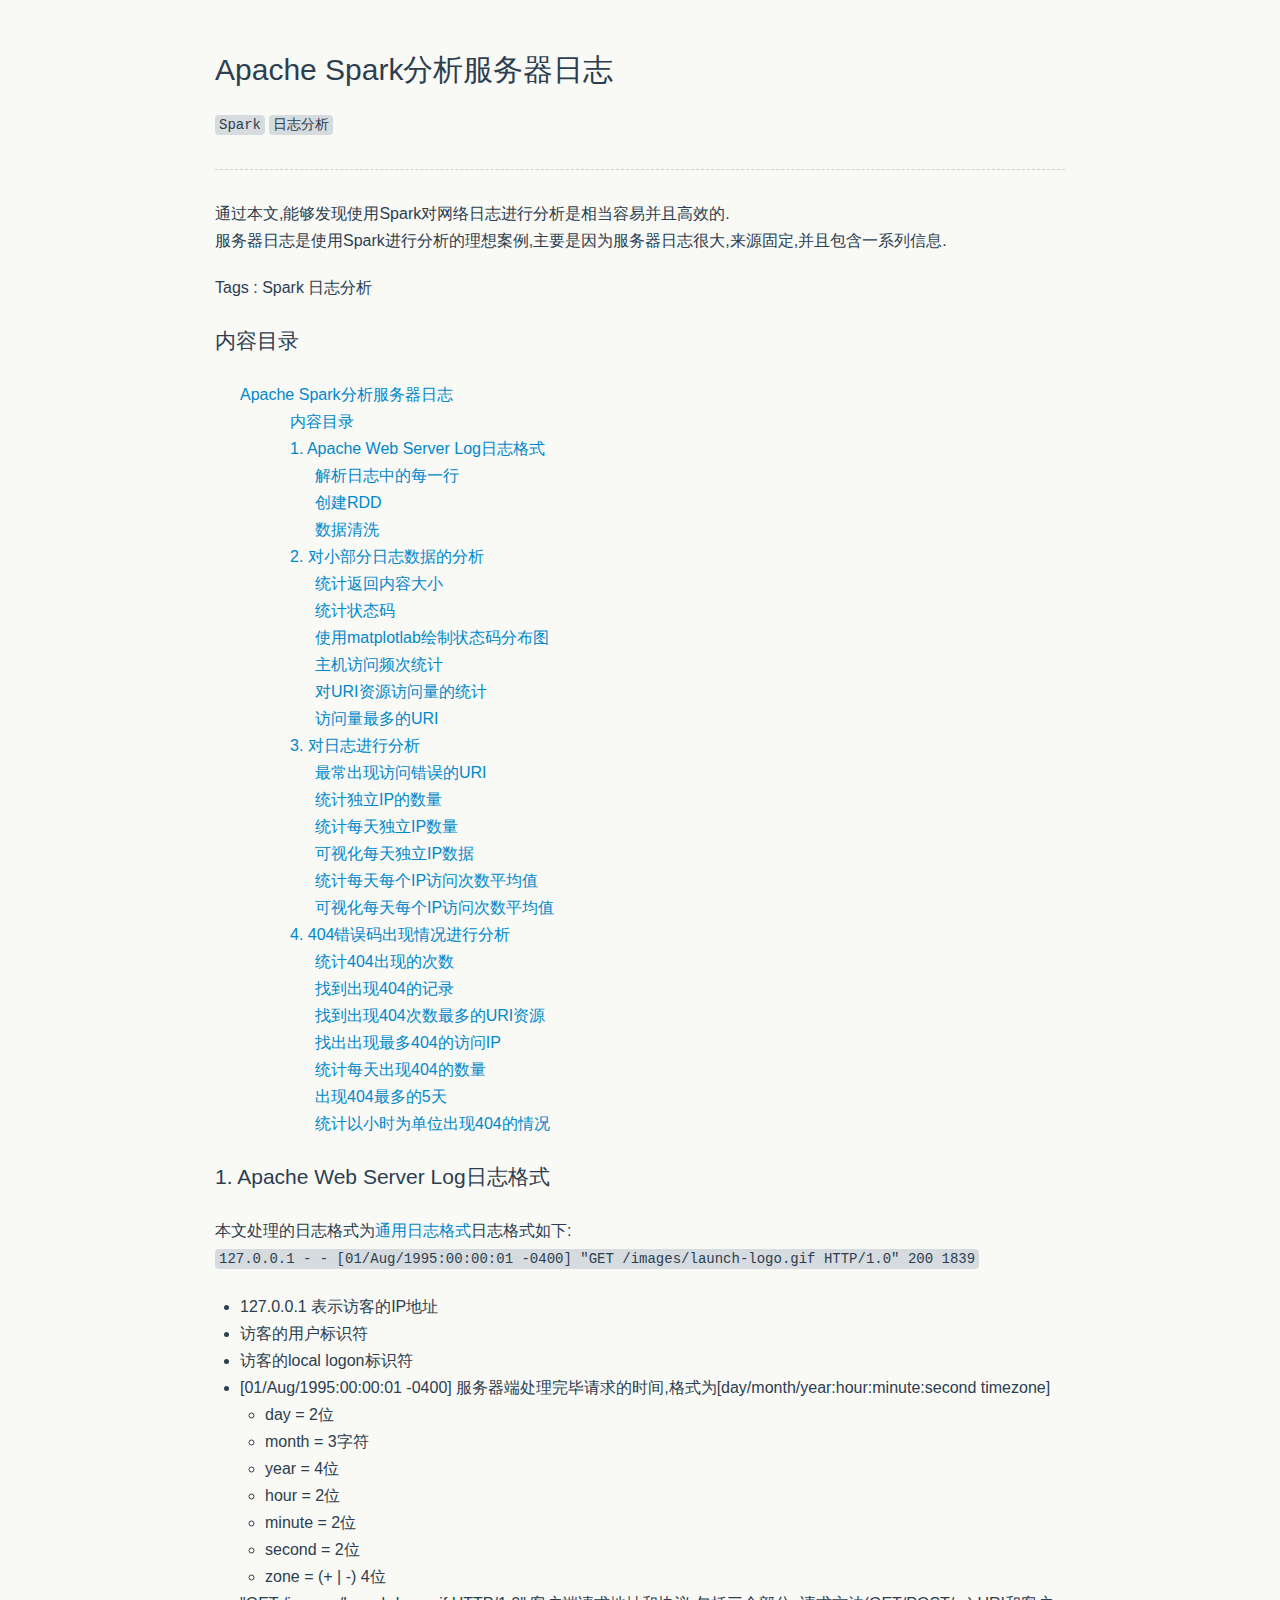
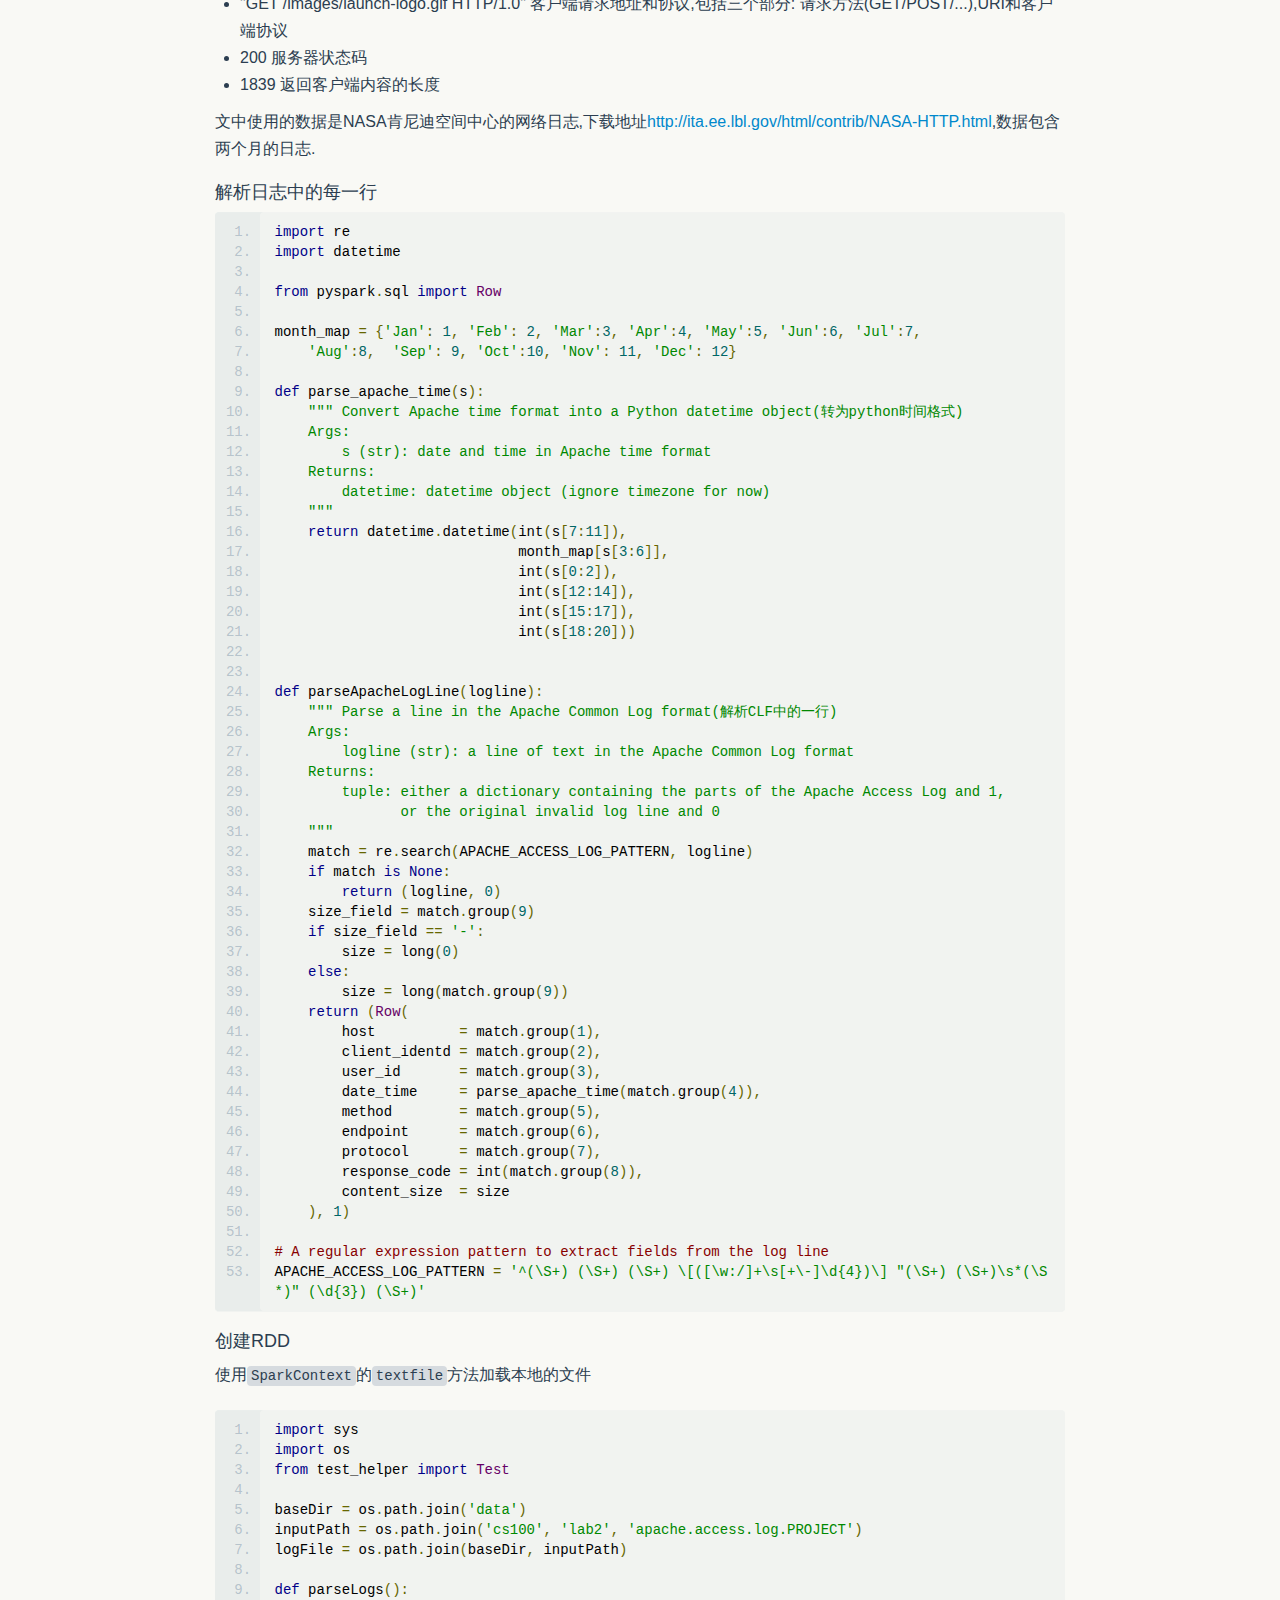
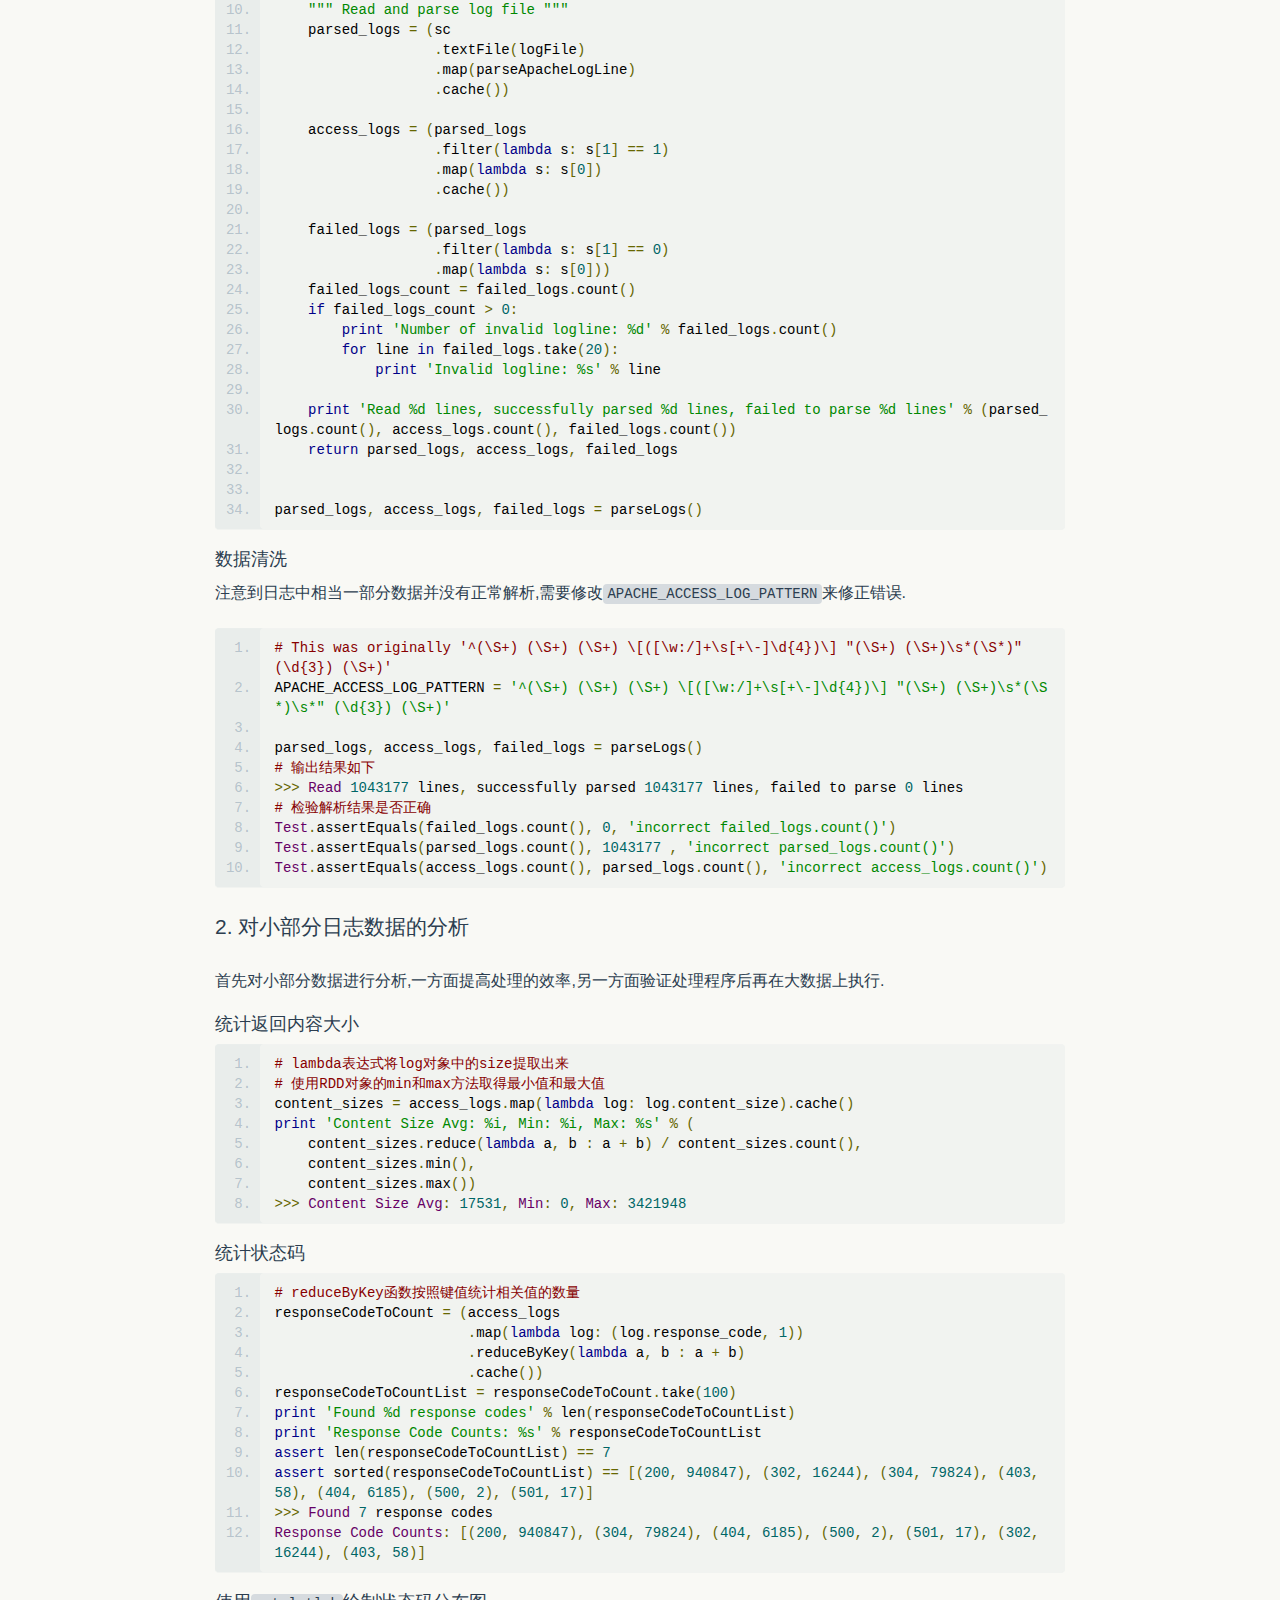
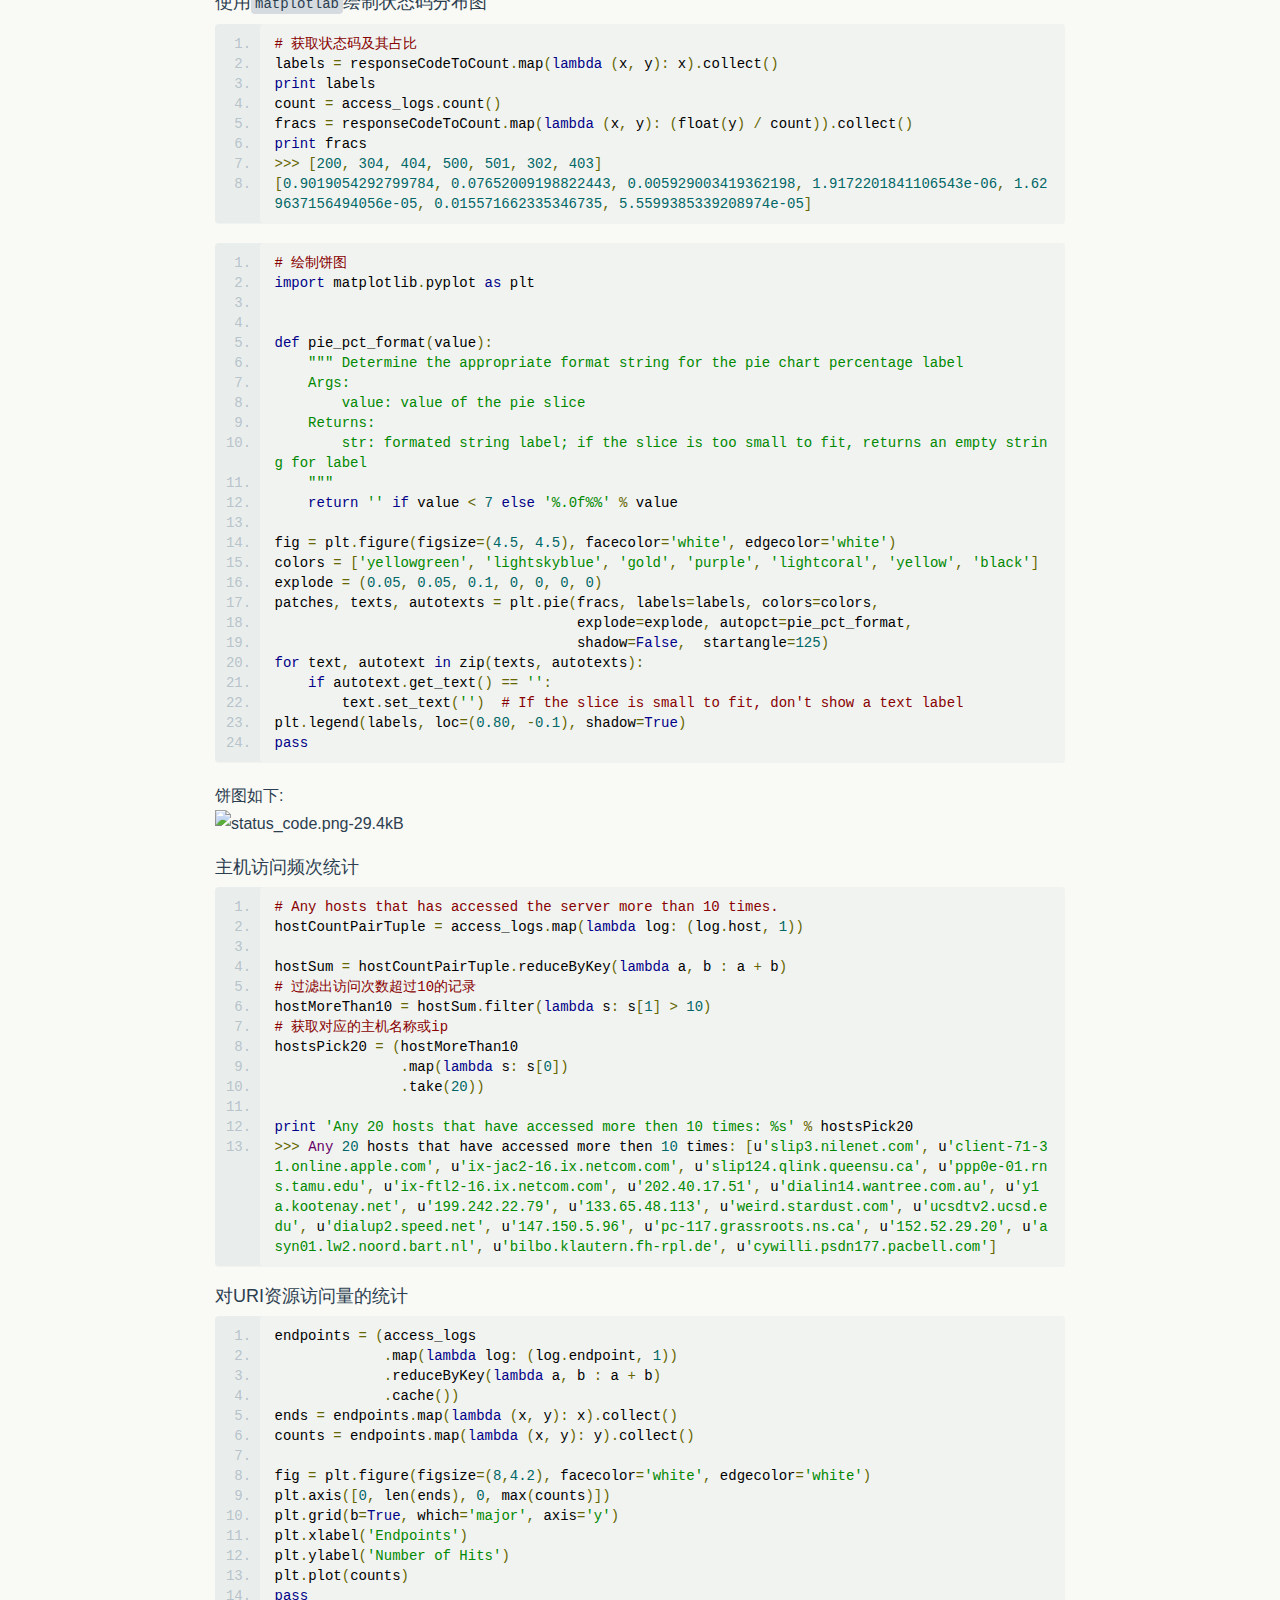
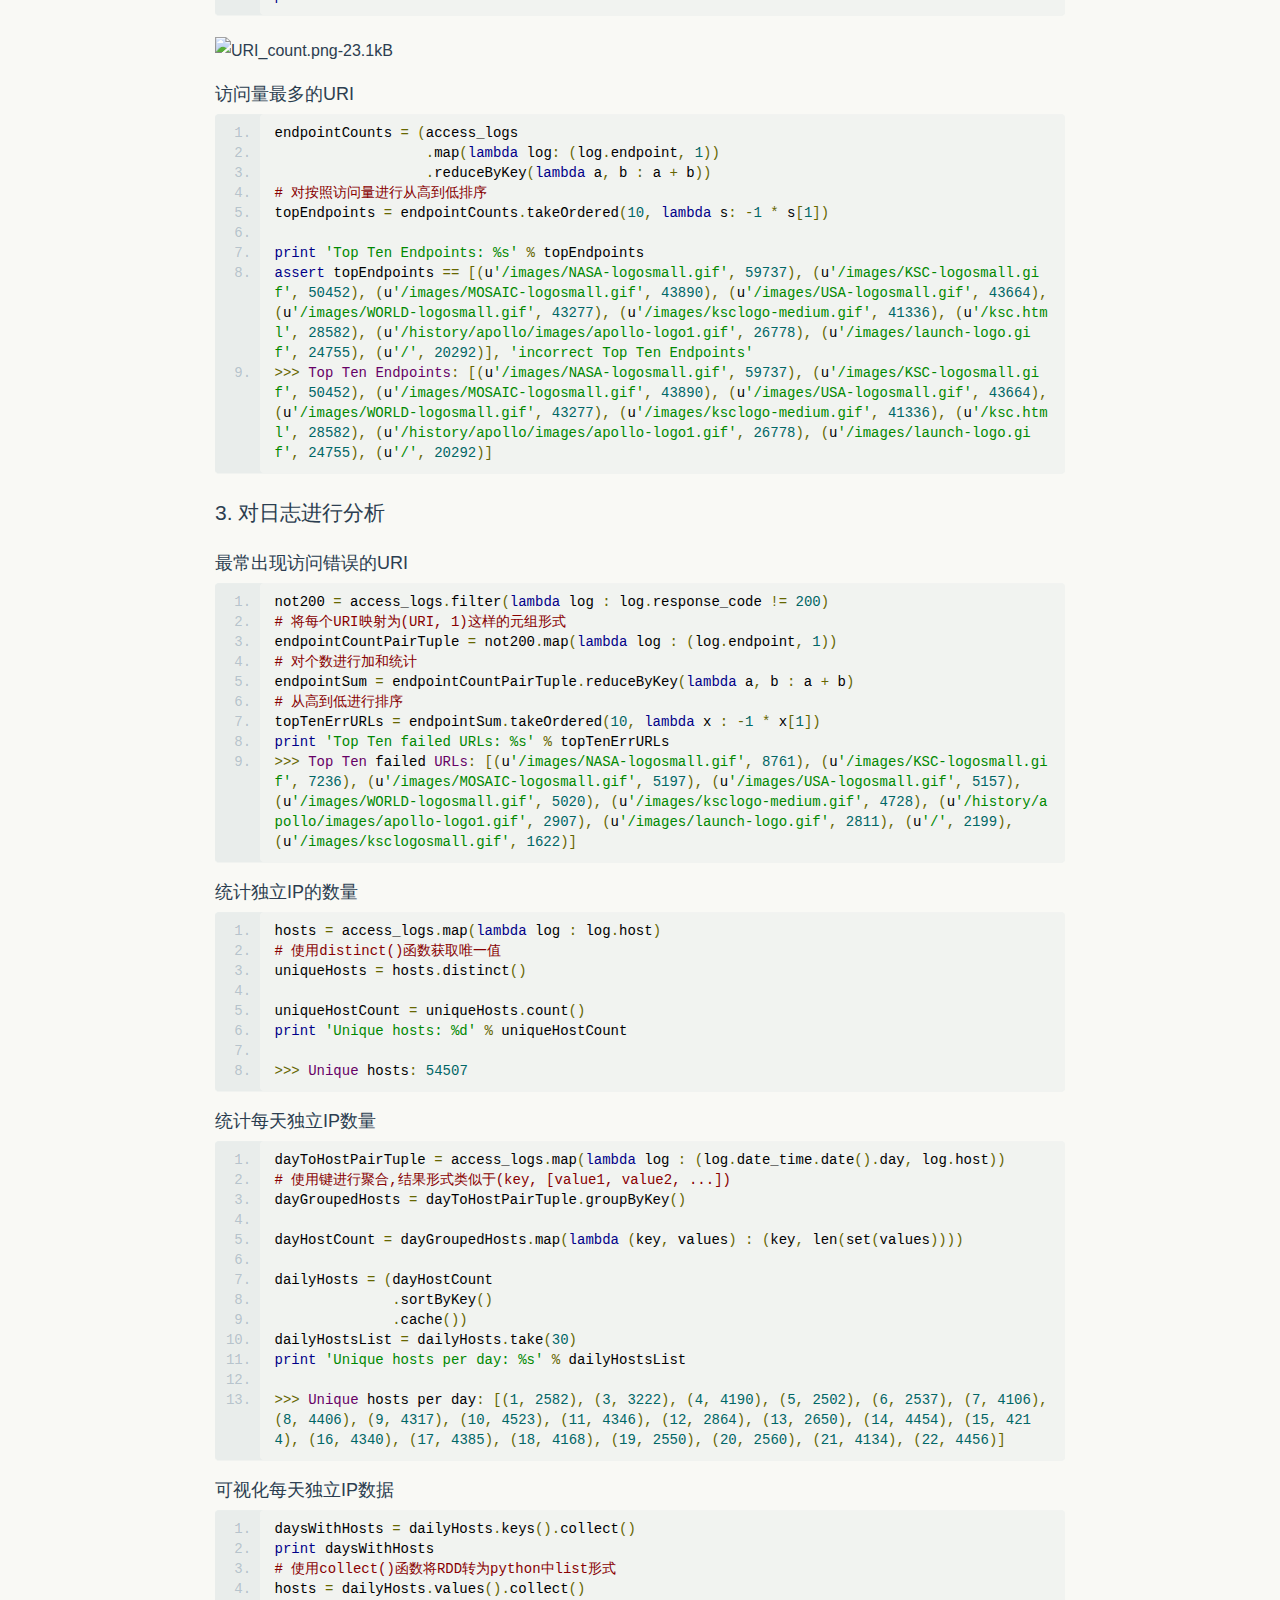
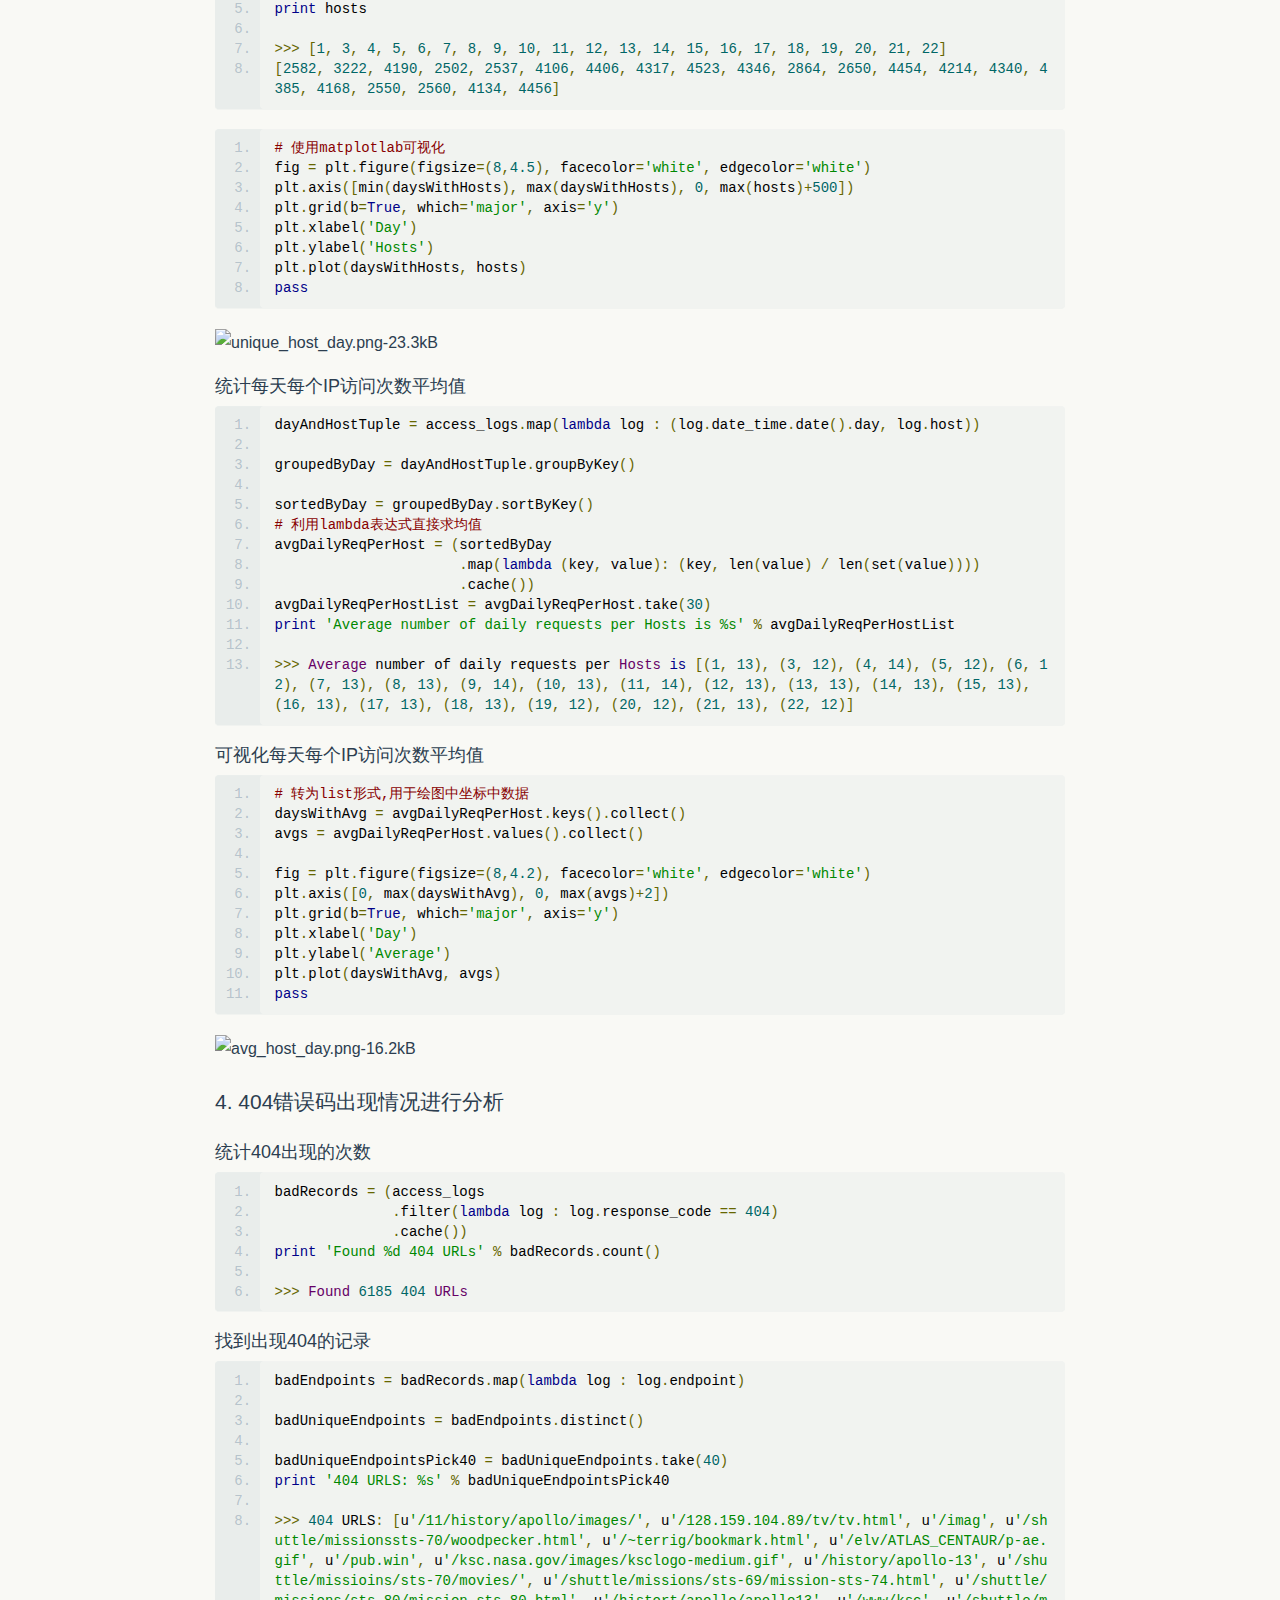
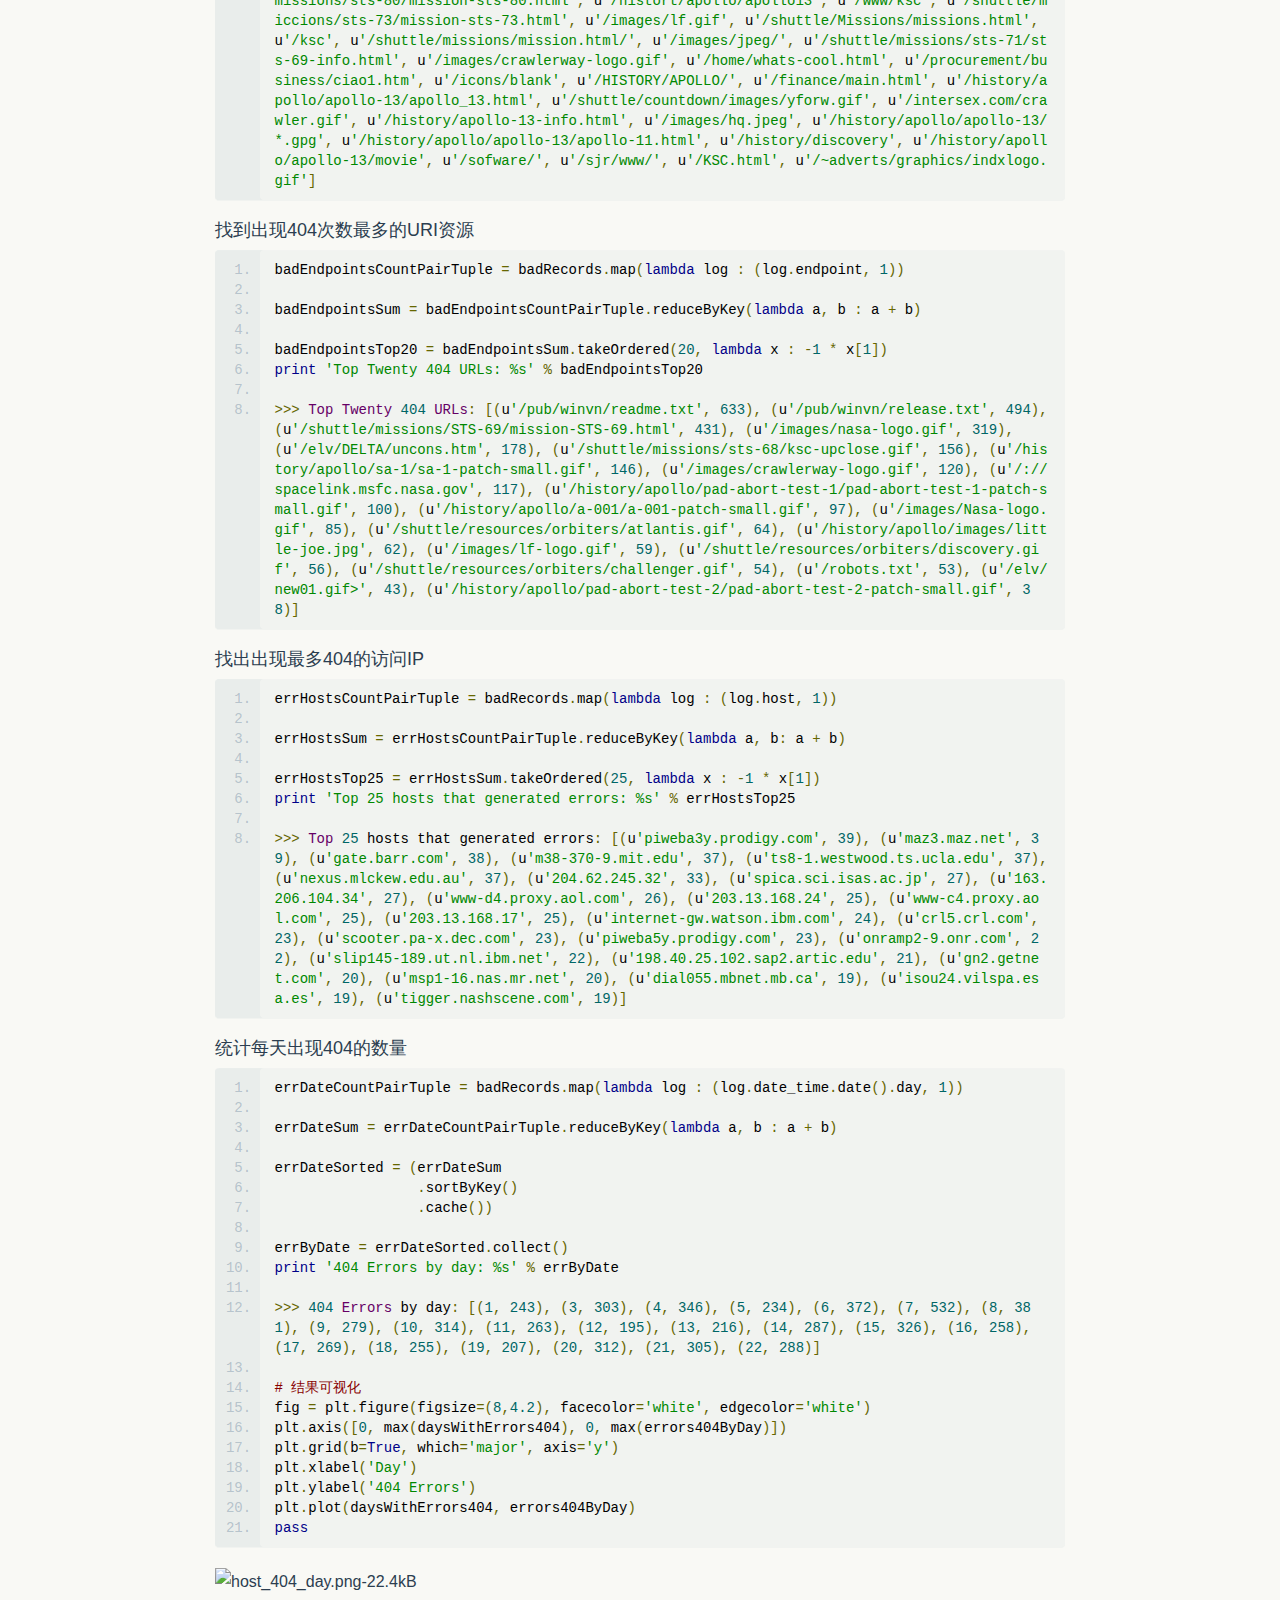
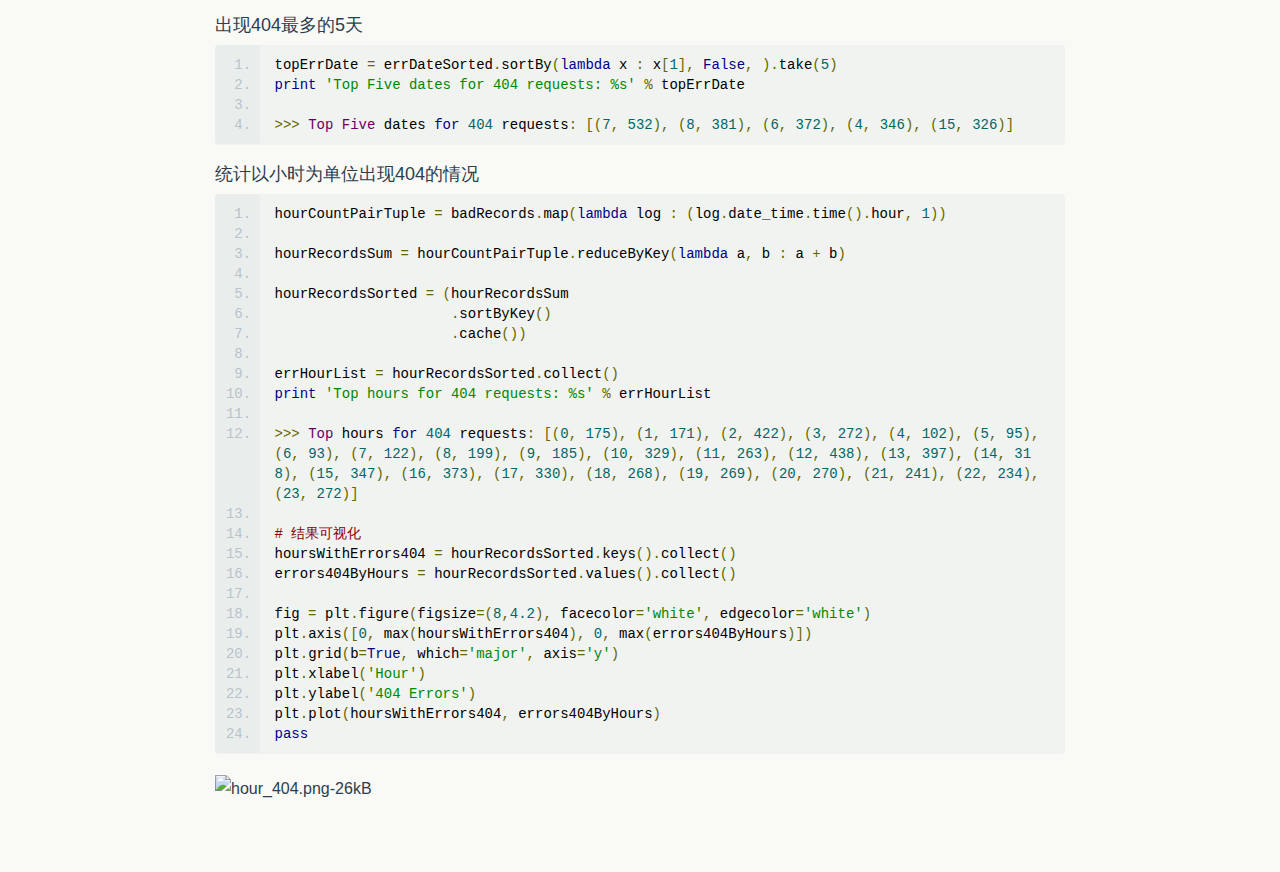
==== pages/Analysis the Web Server logs with Apache Spark.html @ 4d708808 "The framework of SparkLearn" ====
﻿<!DOCTYPE html>
<html class="theme theme-white">
<head>
<meta charset="utf-8">
<title>Apache Spark分析服务器日志</title>
<link href="../css/template-theme-white.css" rel="stylesheet" media="screen">
</head>
<body class="theme theme-white">
<div id="wmd-preview" class="wmd-preview wmd-preview-full-reader"><div class="md-section-divider"></div><div class="md-section-divider"></div><h1 id="apache-spark分析服务器日志" data-anchor-id="076m">Apache Spark分析服务器日志</h1><p data-anchor-id="7vsi"><code>Spark</code> <code>日志分析</code></p><hr><p data-anchor-id="atcc">通过本文,能够发现使用Spark对网络日志进行分析是相当容易并且高效的. <br>
服务器日志是使用Spark进行分析的理想案例,主要是因为服务器日志很大,来源固定,并且包含一系列信息.</p><p data-anchor-id="jm5h">Tags : Spark 日志分析</p><div class="md-section-divider"></div><h3 id="内容目录" data-anchor-id="kz23">内容目录</h3><p data-anchor-id="vlb3"><div class="toc"><div class="toc">
<ul>
<li><a href="#apache-spark分析服务器日志">Apache Spark分析服务器日志</a><ul>
<li><ul>
<li><a href="#内容目录">内容目录</a></li>
<li><a href="#1-apache-web-server-log日志格式">1. Apache Web Server Log日志格式</a><ul>
<li><a href="#解析日志中的每一行">解析日志中的每一行</a></li>
<li><a href="#创建rdd">创建RDD</a></li>
<li><a href="#数据清洗">数据清洗</a></li>
</ul>
</li>
<li><a href="#2-对小部分日志数据的分析">2. 对小部分日志数据的分析</a><ul>
<li><a href="#统计返回内容大小">统计返回内容大小</a></li>
<li><a href="#统计状态码">统计状态码</a></li>
<li><a href="#使用matplotlab绘制状态码分布图">使用matplotlab绘制状态码分布图</a></li>
<li><a href="#主机访问频次统计">主机访问频次统计</a></li>
<li><a href="#对uri资源访问量的统计">对URI资源访问量的统计</a></li>
<li><a href="#访问量最多的uri">访问量最多的URI</a></li>
</ul>
</li>
<li><a href="#3-对日志进行分析">3. 对日志进行分析</a><ul>
<li><a href="#最常出现访问错误的uri">最常出现访问错误的URI</a></li>
<li><a href="#统计独立ip的数量">统计独立IP的数量</a></li>
<li><a href="#统计每天独立ip数量">统计每天独立IP数量</a></li>
<li><a href="#可视化每天独立ip数据">可视化每天独立IP数据</a></li>
<li><a href="#统计每天每个ip访问次数平均值">统计每天每个IP访问次数平均值</a></li>
<li><a href="#可视化每天每个ip访问次数平均值">可视化每天每个IP访问次数平均值</a></li>
</ul>
</li>
<li><a href="#4-404错误码出现情况进行分析">4. 404错误码出现情况进行分析</a><ul>
<li><a href="#统计404出现的次数">统计404出现的次数</a></li>
<li><a href="#找到出现404的记录">找到出现404的记录</a></li>
<li><a href="#找到出现404次数最多的uri资源">找到出现404次数最多的URI资源</a></li>
<li><a href="#找出出现最多404的访问ip">找出出现最多404的访问IP</a></li>
<li><a href="#统计每天出现404的数量">统计每天出现404的数量</a></li>
<li><a href="#出现404最多的5天">出现404最多的5天</a></li>
<li><a href="#统计以小时为单位出现404的情况">统计以小时为单位出现404的情况</a></li>
</ul>
</li>
</ul>
</li>
</ul>
</li>
</ul>
</div>
</div>
</p><div class="md-section-divider"></div><h3 id="1-apache-web-server-log日志格式" data-anchor-id="3auy">1. Apache Web Server Log日志格式</h3><p data-anchor-id="msh6">本文处理的日志格式为<a target="_blank" href="http://httpd.apache.org/docs/1.3/logs.html#common">通用日志格式</a>日志格式如下: <br>
<code>127.0.0.1 - - [01/Aug/1995:00:00:01 -0400] "GET /images/launch-logo.gif HTTP/1.0" 200 1839</code></p><ul data-anchor-id="erpy">
<li>127.0.0.1 表示访客的IP地址</li>
<li>访客的用户标识符</li>
<li>访客的local logon标识符</li>
<li>[01/Aug/1995:00:00:01 -0400] 服务器端处理完毕请求的时间,格式为[day/month/year:hour:minute:second timezone] <br>
<ul><li>day = 2位</li>
<li>month = 3字符</li>
<li>year = 4位</li>
<li>hour = 2位</li>
<li>minute = 2位</li>
<li>second = 2位</li>
<li>zone = (+ | -) 4位</li></ul></li>
<li>"GET /images/launch-logo.gif HTTP/1.0" 客户端请求地址和协议,包括三个部分: 请求方法(GET/POST/...),URI和客户端协议</li>
<li>200 服务器状态码</li>
<li>1839 返回客户端内容的长度</li>
</ul><p data-anchor-id="snzq">文中使用的数据是NASA肯尼迪空间中心的网络日志,下载地址<a target="_blank" href="http://ita.ee.lbl.gov/html/contrib/NASA-HTTP.html">http://ita.ee.lbl.gov/html/contrib/NASA-HTTP.html</a>,数据包含两个月的日志.</p><div class="md-section-divider"></div><h4 id="解析日志中的每一行" data-anchor-id="qjyh">解析日志中的每一行</h4><div class="md-section-divider"></div><pre style="" data-anchor-id="bboo" class="prettyprint linenums prettyprinted"><ol class="linenums"><li class="L0"><code class="language-python"><span class="kwd">import</span><span class="pln"> re</span></code></li><li class="L1"><code class="language-python"><span class="kwd">import</span><span class="pln"> datetime</span></code></li><li class="L2"><code class="language-python"></code></li><li class="L3"><code class="language-python"><span class="kwd">from</span><span class="pln"> pyspark</span><span class="pun">.</span><span class="pln">sql </span><span class="kwd">import</span><span class="pln"> </span><span class="typ">Row</span></code></li><li class="L4"><code class="language-python"></code></li><li class="L5"><code class="language-python"><span class="pln">month_map </span><span class="pun">=</span><span class="pln"> </span><span class="pun">{</span><span class="str">'Jan'</span><span class="pun">:</span><span class="pln"> </span><span class="lit">1</span><span class="pun">,</span><span class="pln"> </span><span class="str">'Feb'</span><span class="pun">:</span><span class="pln"> </span><span class="lit">2</span><span class="pun">,</span><span class="pln"> </span><span class="str">'Mar'</span><span class="pun">:</span><span class="lit">3</span><span class="pun">,</span><span class="pln"> </span><span class="str">'Apr'</span><span class="pun">:</span><span class="lit">4</span><span class="pun">,</span><span class="pln"> </span><span class="str">'May'</span><span class="pun">:</span><span class="lit">5</span><span class="pun">,</span><span class="pln"> </span><span class="str">'Jun'</span><span class="pun">:</span><span class="lit">6</span><span class="pun">,</span><span class="pln"> </span><span class="str">'Jul'</span><span class="pun">:</span><span class="lit">7</span><span class="pun">,</span></code></li><li class="L6"><code class="language-python"><span class="pln">    </span><span class="str">'Aug'</span><span class="pun">:</span><span class="lit">8</span><span class="pun">,</span><span class="pln">  </span><span class="str">'Sep'</span><span class="pun">:</span><span class="pln"> </span><span class="lit">9</span><span class="pun">,</span><span class="pln"> </span><span class="str">'Oct'</span><span class="pun">:</span><span class="lit">10</span><span class="pun">,</span><span class="pln"> </span><span class="str">'Nov'</span><span class="pun">:</span><span class="pln"> </span><span class="lit">11</span><span class="pun">,</span><span class="pln"> </span><span class="str">'Dec'</span><span class="pun">:</span><span class="pln"> </span><span class="lit">12</span><span class="pun">}</span></code></li><li class="L7"><code class="language-python"></code></li><li class="L8"><code class="language-python"><span class="kwd">def</span><span class="pln"> parse_apache_time</span><span class="pun">(</span><span class="pln">s</span><span class="pun">):</span></code></li><li class="L9"><code class="language-python"><span class="pln">    </span><span class="str">""" Convert Apache time format into a Python datetime object(转为python时间格式)</span></code></li><li class="L0"><code class="language-python"><span class="str">    Args:</span></code></li><li class="L1"><code class="language-python"><span class="str">        s (str): date and time in Apache time format</span></code></li><li class="L2"><code class="language-python"><span class="str">    Returns:</span></code></li><li class="L3"><code class="language-python"><span class="str">        datetime: datetime object (ignore timezone for now)</span></code></li><li class="L4"><code class="language-python"><span class="str">    """</span></code></li><li class="L5"><code class="language-python"><span class="pln">    </span><span class="kwd">return</span><span class="pln"> datetime</span><span class="pun">.</span><span class="pln">datetime</span><span class="pun">(</span><span class="pln">int</span><span class="pun">(</span><span class="pln">s</span><span class="pun">[</span><span class="lit">7</span><span class="pun">:</span><span class="lit">11</span><span class="pun">]),</span></code></li><li class="L6"><code class="language-python"><span class="pln">                             month_map</span><span class="pun">[</span><span class="pln">s</span><span class="pun">[</span><span class="lit">3</span><span class="pun">:</span><span class="lit">6</span><span class="pun">]],</span></code></li><li class="L7"><code class="language-python"><span class="pln">                             int</span><span class="pun">(</span><span class="pln">s</span><span class="pun">[</span><span class="lit">0</span><span class="pun">:</span><span class="lit">2</span><span class="pun">]),</span></code></li><li class="L8"><code class="language-python"><span class="pln">                             int</span><span class="pun">(</span><span class="pln">s</span><span class="pun">[</span><span class="lit">12</span><span class="pun">:</span><span class="lit">14</span><span class="pun">]),</span></code></li><li class="L9"><code class="language-python"><span class="pln">                             int</span><span class="pun">(</span><span class="pln">s</span><span class="pun">[</span><span class="lit">15</span><span class="pun">:</span><span class="lit">17</span><span class="pun">]),</span></code></li><li class="L0"><code class="language-python"><span class="pln">                             int</span><span class="pun">(</span><span class="pln">s</span><span class="pun">[</span><span class="lit">18</span><span class="pun">:</span><span class="lit">20</span><span class="pun">]))</span></code></li><li class="L1"><code class="language-python"></code></li><li class="L2"><code class="language-python"></code></li><li class="L3"><code class="language-python"><span class="kwd">def</span><span class="pln"> parseApacheLogLine</span><span class="pun">(</span><span class="pln">logline</span><span class="pun">):</span></code></li><li class="L4"><code class="language-python"><span class="pln">    </span><span class="str">""" Parse a line in the Apache Common Log format(解析CLF中的一行)</span></code></li><li class="L5"><code class="language-python"><span class="str">    Args:</span></code></li><li class="L6"><code class="language-python"><span class="str">        logline (str): a line of text in the Apache Common Log format</span></code></li><li class="L7"><code class="language-python"><span class="str">    Returns:</span></code></li><li class="L8"><code class="language-python"><span class="str">        tuple: either a dictionary containing the parts of the Apache Access Log and 1,</span></code></li><li class="L9"><code class="language-python"><span class="str">               or the original invalid log line and 0</span></code></li><li class="L0"><code class="language-python"><span class="str">    """</span></code></li><li class="L1"><code class="language-python"><span class="pln">    match </span><span class="pun">=</span><span class="pln"> re</span><span class="pun">.</span><span class="pln">search</span><span class="pun">(</span><span class="pln">APACHE_ACCESS_LOG_PATTERN</span><span class="pun">,</span><span class="pln"> logline</span><span class="pun">)</span></code></li><li class="L2"><code class="language-python"><span class="pln">    </span><span class="kwd">if</span><span class="pln"> match </span><span class="kwd">is</span><span class="pln"> </span><span class="kwd">None</span><span class="pun">:</span></code></li><li class="L3"><code class="language-python"><span class="pln">        </span><span class="kwd">return</span><span class="pln"> </span><span class="pun">(</span><span class="pln">logline</span><span class="pun">,</span><span class="pln"> </span><span class="lit">0</span><span class="pun">)</span></code></li><li class="L4"><code class="language-python"><span class="pln">    size_field </span><span class="pun">=</span><span class="pln"> match</span><span class="pun">.</span><span class="pln">group</span><span class="pun">(</span><span class="lit">9</span><span class="pun">)</span></code></li><li class="L5"><code class="language-python"><span class="pln">    </span><span class="kwd">if</span><span class="pln"> size_field </span><span class="pun">==</span><span class="pln"> </span><span class="str">'-'</span><span class="pun">:</span></code></li><li class="L6"><code class="language-python"><span class="pln">        size </span><span class="pun">=</span><span class="pln"> long</span><span class="pun">(</span><span class="lit">0</span><span class="pun">)</span></code></li><li class="L7"><code class="language-python"><span class="pln">    </span><span class="kwd">else</span><span class="pun">:</span></code></li><li class="L8"><code class="language-python"><span class="pln">        size </span><span class="pun">=</span><span class="pln"> long</span><span class="pun">(</span><span class="pln">match</span><span class="pun">.</span><span class="pln">group</span><span class="pun">(</span><span class="lit">9</span><span class="pun">))</span></code></li><li class="L9"><code class="language-python"><span class="pln">    </span><span class="kwd">return</span><span class="pln"> </span><span class="pun">(</span><span class="typ">Row</span><span class="pun">(</span></code></li><li class="L0"><code class="language-python"><span class="pln">        host          </span><span class="pun">=</span><span class="pln"> match</span><span class="pun">.</span><span class="pln">group</span><span class="pun">(</span><span class="lit">1</span><span class="pun">),</span></code></li><li class="L1"><code class="language-python"><span class="pln">        client_identd </span><span class="pun">=</span><span class="pln"> match</span><span class="pun">.</span><span class="pln">group</span><span class="pun">(</span><span class="lit">2</span><span class="pun">),</span></code></li><li class="L2"><code class="language-python"><span class="pln">        user_id       </span><span class="pun">=</span><span class="pln"> match</span><span class="pun">.</span><span class="pln">group</span><span class="pun">(</span><span class="lit">3</span><span class="pun">),</span></code></li><li class="L3"><code class="language-python"><span class="pln">        date_time     </span><span class="pun">=</span><span class="pln"> parse_apache_time</span><span class="pun">(</span><span class="pln">match</span><span class="pun">.</span><span class="pln">group</span><span class="pun">(</span><span class="lit">4</span><span class="pun">)),</span></code></li><li class="L4"><code class="language-python"><span class="pln">        method        </span><span class="pun">=</span><span class="pln"> match</span><span class="pun">.</span><span class="pln">group</span><span class="pun">(</span><span class="lit">5</span><span class="pun">),</span></code></li><li class="L5"><code class="language-python"><span class="pln">        endpoint      </span><span class="pun">=</span><span class="pln"> match</span><span class="pun">.</span><span class="pln">group</span><span class="pun">(</span><span class="lit">6</span><span class="pun">),</span></code></li><li class="L6"><code class="language-python"><span class="pln">        protocol      </span><span class="pun">=</span><span class="pln"> match</span><span class="pun">.</span><span class="pln">group</span><span class="pun">(</span><span class="lit">7</span><span class="pun">),</span></code></li><li class="L7"><code class="language-python"><span class="pln">        response_code </span><span class="pun">=</span><span class="pln"> int</span><span class="pun">(</span><span class="pln">match</span><span class="pun">.</span><span class="pln">group</span><span class="pun">(</span><span class="lit">8</span><span class="pun">)),</span></code></li><li class="L8"><code class="language-python"><span class="pln">        content_size  </span><span class="pun">=</span><span class="pln"> size</span></code></li><li class="L9"><code class="language-python"><span class="pln">    </span><span class="pun">),</span><span class="pln"> </span><span class="lit">1</span><span class="pun">)</span></code></li><li class="L0"><code class="language-python"></code></li><li class="L1"><code class="language-python"><span class="com"># A regular expression pattern to extract fields from the log line</span></code></li><li class="L2"><code class="language-python"><span class="pln">APACHE_ACCESS_LOG_PATTERN </span><span class="pun">=</span><span class="pln"> </span><span class="str">'^(\S+) (\S+) (\S+) \[([\w:/]+\s[+\-]\d{4})\] "(\S+) (\S+)\s*(\S*)" (\d{3}) (\S+)'</span></code></li></ol></pre><div class="md-section-divider"></div><h4 id="创建rdd" data-anchor-id="sb70">创建RDD</h4><p data-anchor-id="u9oa">使用<code>SparkContext</code>的<code>textfile</code>方法加载本地的文件</p><div class="md-section-divider"></div><pre style="" data-anchor-id="m2qx" class="prettyprint linenums prettyprinted"><ol class="linenums"><li class="L0"><code class="language-python"><span class="kwd">import</span><span class="pln"> sys</span></code></li><li class="L1"><code class="language-python"><span class="kwd">import</span><span class="pln"> os</span></code></li><li class="L2"><code class="language-python"><span class="kwd">from</span><span class="pln"> test_helper </span><span class="kwd">import</span><span class="pln"> </span><span class="typ">Test</span></code></li><li class="L3"><code class="language-python"></code></li><li class="L4"><code class="language-python"><span class="pln">baseDir </span><span class="pun">=</span><span class="pln"> os</span><span class="pun">.</span><span class="pln">path</span><span class="pun">.</span><span class="pln">join</span><span class="pun">(</span><span class="str">'data'</span><span class="pun">)</span></code></li><li class="L5"><code class="language-python"><span class="pln">inputPath </span><span class="pun">=</span><span class="pln"> os</span><span class="pun">.</span><span class="pln">path</span><span class="pun">.</span><span class="pln">join</span><span class="pun">(</span><span class="str">'cs100'</span><span class="pun">,</span><span class="pln"> </span><span class="str">'lab2'</span><span class="pun">,</span><span class="pln"> </span><span class="str">'apache.access.log.PROJECT'</span><span class="pun">)</span></code></li><li class="L6"><code class="language-python"><span class="pln">logFile </span><span class="pun">=</span><span class="pln"> os</span><span class="pun">.</span><span class="pln">path</span><span class="pun">.</span><span class="pln">join</span><span class="pun">(</span><span class="pln">baseDir</span><span class="pun">,</span><span class="pln"> inputPath</span><span class="pun">)</span></code></li><li class="L7"><code class="language-python"></code></li><li class="L8"><code class="language-python"><span class="kwd">def</span><span class="pln"> parseLogs</span><span class="pun">():</span></code></li><li class="L9"><code class="language-python"><span class="pln">    </span><span class="str">""" Read and parse log file """</span></code></li><li class="L0"><code class="language-python"><span class="pln">    parsed_logs </span><span class="pun">=</span><span class="pln"> </span><span class="pun">(</span><span class="pln">sc</span></code></li><li class="L1"><code class="language-python"><span class="pln">                   </span><span class="pun">.</span><span class="pln">textFile</span><span class="pun">(</span><span class="pln">logFile</span><span class="pun">)</span></code></li><li class="L2"><code class="language-python"><span class="pln">                   </span><span class="pun">.</span><span class="pln">map</span><span class="pun">(</span><span class="pln">parseApacheLogLine</span><span class="pun">)</span></code></li><li class="L3"><code class="language-python"><span class="pln">                   </span><span class="pun">.</span><span class="pln">cache</span><span class="pun">())</span></code></li><li class="L4"><code class="language-python"></code></li><li class="L5"><code class="language-python"><span class="pln">    access_logs </span><span class="pun">=</span><span class="pln"> </span><span class="pun">(</span><span class="pln">parsed_logs</span></code></li><li class="L6"><code class="language-python"><span class="pln">                   </span><span class="pun">.</span><span class="pln">filter</span><span class="pun">(</span><span class="kwd">lambda</span><span class="pln"> s</span><span class="pun">:</span><span class="pln"> s</span><span class="pun">[</span><span class="lit">1</span><span class="pun">]</span><span class="pln"> </span><span class="pun">==</span><span class="pln"> </span><span class="lit">1</span><span class="pun">)</span></code></li><li class="L7"><code class="language-python"><span class="pln">                   </span><span class="pun">.</span><span class="pln">map</span><span class="pun">(</span><span class="kwd">lambda</span><span class="pln"> s</span><span class="pun">:</span><span class="pln"> s</span><span class="pun">[</span><span class="lit">0</span><span class="pun">])</span></code></li><li class="L8"><code class="language-python"><span class="pln">                   </span><span class="pun">.</span><span class="pln">cache</span><span class="pun">())</span></code></li><li class="L9"><code class="language-python"></code></li><li class="L0"><code class="language-python"><span class="pln">    failed_logs </span><span class="pun">=</span><span class="pln"> </span><span class="pun">(</span><span class="pln">parsed_logs</span></code></li><li class="L1"><code class="language-python"><span class="pln">                   </span><span class="pun">.</span><span class="pln">filter</span><span class="pun">(</span><span class="kwd">lambda</span><span class="pln"> s</span><span class="pun">:</span><span class="pln"> s</span><span class="pun">[</span><span class="lit">1</span><span class="pun">]</span><span class="pln"> </span><span class="pun">==</span><span class="pln"> </span><span class="lit">0</span><span class="pun">)</span></code></li><li class="L2"><code class="language-python"><span class="pln">                   </span><span class="pun">.</span><span class="pln">map</span><span class="pun">(</span><span class="kwd">lambda</span><span class="pln"> s</span><span class="pun">:</span><span class="pln"> s</span><span class="pun">[</span><span class="lit">0</span><span class="pun">]))</span></code></li><li class="L3"><code class="language-python"><span class="pln">    failed_logs_count </span><span class="pun">=</span><span class="pln"> failed_logs</span><span class="pun">.</span><span class="pln">count</span><span class="pun">()</span></code></li><li class="L4"><code class="language-python"><span class="pln">    </span><span class="kwd">if</span><span class="pln"> failed_logs_count </span><span class="pun">&gt;</span><span class="pln"> </span><span class="lit">0</span><span class="pun">:</span></code></li><li class="L5"><code class="language-python"><span class="pln">        </span><span class="kwd">print</span><span class="pln"> </span><span class="str">'Number of invalid logline: %d'</span><span class="pln"> </span><span class="pun">%</span><span class="pln"> failed_logs</span><span class="pun">.</span><span class="pln">count</span><span class="pun">()</span></code></li><li class="L6"><code class="language-python"><span class="pln">        </span><span class="kwd">for</span><span class="pln"> line </span><span class="kwd">in</span><span class="pln"> failed_logs</span><span class="pun">.</span><span class="pln">take</span><span class="pun">(</span><span class="lit">20</span><span class="pun">):</span></code></li><li class="L7"><code class="language-python"><span class="pln">            </span><span class="kwd">print</span><span class="pln"> </span><span class="str">'Invalid logline: %s'</span><span class="pln"> </span><span class="pun">%</span><span class="pln"> line</span></code></li><li class="L8"><code class="language-python"></code></li><li class="L9"><code class="language-python"><span class="pln">    </span><span class="kwd">print</span><span class="pln"> </span><span class="str">'Read %d lines, successfully parsed %d lines, failed to parse %d lines'</span><span class="pln"> </span><span class="pun">%</span><span class="pln"> </span><span class="pun">(</span><span class="pln">parsed_logs</span><span class="pun">.</span><span class="pln">count</span><span class="pun">(),</span><span class="pln"> access_logs</span><span class="pun">.</span><span class="pln">count</span><span class="pun">(),</span><span class="pln"> failed_logs</span><span class="pun">.</span><span class="pln">count</span><span class="pun">())</span></code></li><li class="L0"><code class="language-python"><span class="pln">    </span><span class="kwd">return</span><span class="pln"> parsed_logs</span><span class="pun">,</span><span class="pln"> access_logs</span><span class="pun">,</span><span class="pln"> failed_logs</span></code></li><li class="L1"><code class="language-python"></code></li><li class="L2"><code class="language-python"></code></li><li class="L3"><code class="language-python"><span class="pln">parsed_logs</span><span class="pun">,</span><span class="pln"> access_logs</span><span class="pun">,</span><span class="pln"> failed_logs </span><span class="pun">=</span><span class="pln"> parseLogs</span><span class="pun">()</span></code></li></ol></pre><div class="md-section-divider"></div><h4 id="数据清洗" data-anchor-id="6xut">数据清洗</h4><p data-anchor-id="8dws">注意到日志中相当一部分数据并没有正常解析,需要修改<code>APACHE_ACCESS_LOG_PATTERN</code>来修正错误.</p><div class="md-section-divider"></div><pre style="" data-anchor-id="mgo6" class="prettyprint linenums prettyprinted"><ol class="linenums"><li class="L0"><code class="language-python"><span class="com"># This was originally '^(\S+) (\S+) (\S+) \[([\w:/]+\s[+\-]\d{4})\] "(\S+) (\S+)\s*(\S*)" (\d{3}) (\S+)'</span></code></li><li class="L1"><code class="language-python"><span class="pln">APACHE_ACCESS_LOG_PATTERN </span><span class="pun">=</span><span class="pln"> </span><span class="str">'^(\S+) (\S+) (\S+) \[([\w:/]+\s[+\-]\d{4})\] "(\S+) (\S+)\s*(\S*)\s*" (\d{3}) (\S+)'</span></code></li><li class="L2"><code class="language-python"></code></li><li class="L3"><code class="language-python"><span class="pln">parsed_logs</span><span class="pun">,</span><span class="pln"> access_logs</span><span class="pun">,</span><span class="pln"> failed_logs </span><span class="pun">=</span><span class="pln"> parseLogs</span><span class="pun">()</span></code></li><li class="L4"><code class="language-python"><span class="com"># 输出结果如下</span></code></li><li class="L5"><code class="language-python"><span class="pun">&gt;&gt;&gt;</span><span class="pln"> </span><span class="typ">Read</span><span class="pln"> </span><span class="lit">1043177</span><span class="pln"> lines</span><span class="pun">,</span><span class="pln"> successfully parsed </span><span class="lit">1043177</span><span class="pln"> lines</span><span class="pun">,</span><span class="pln"> failed to parse </span><span class="lit">0</span><span class="pln"> lines</span></code></li><li class="L6"><code class="language-python"><span class="com"># 检验解析结果是否正确</span></code></li><li class="L7"><code class="language-python"><span class="typ">Test</span><span class="pun">.</span><span class="pln">assertEquals</span><span class="pun">(</span><span class="pln">failed_logs</span><span class="pun">.</span><span class="pln">count</span><span class="pun">(),</span><span class="pln"> </span><span class="lit">0</span><span class="pun">,</span><span class="pln"> </span><span class="str">'incorrect failed_logs.count()'</span><span class="pun">)</span></code></li><li class="L8"><code class="language-python"><span class="typ">Test</span><span class="pun">.</span><span class="pln">assertEquals</span><span class="pun">(</span><span class="pln">parsed_logs</span><span class="pun">.</span><span class="pln">count</span><span class="pun">(),</span><span class="pln"> </span><span class="lit">1043177</span><span class="pln"> </span><span class="pun">,</span><span class="pln"> </span><span class="str">'incorrect parsed_logs.count()'</span><span class="pun">)</span></code></li><li class="L9"><code class="language-python"><span class="typ">Test</span><span class="pun">.</span><span class="pln">assertEquals</span><span class="pun">(</span><span class="pln">access_logs</span><span class="pun">.</span><span class="pln">count</span><span class="pun">(),</span><span class="pln"> parsed_logs</span><span class="pun">.</span><span class="pln">count</span><span class="pun">(),</span><span class="pln"> </span><span class="str">'incorrect access_logs.count()'</span><span class="pun">)</span></code></li></ol></pre><div class="md-section-divider"></div><h3 id="2-对小部分日志数据的分析" data-anchor-id="r2d4">2. 对小部分日志数据的分析</h3><p data-anchor-id="rydz">首先对小部分数据进行分析,一方面提高处理的效率,另一方面验证处理程序后再在大数据上执行.</p><div class="md-section-divider"></div><h4 id="统计返回内容大小" data-anchor-id="pass">统计返回内容大小</h4><div class="md-section-divider"></div><pre style="" data-anchor-id="bq2o" class="prettyprint linenums prettyprinted"><ol class="linenums"><li class="L0"><code class="language-python"><span class="com"># lambda表达式将log对象中的size提取出来</span></code></li><li class="L1"><code class="language-python"><span class="com"># 使用RDD对象的min和max方法取得最小值和最大值</span></code></li><li class="L2"><code class="language-python"><span class="pln">content_sizes </span><span class="pun">=</span><span class="pln"> access_logs</span><span class="pun">.</span><span class="pln">map</span><span class="pun">(</span><span class="kwd">lambda</span><span class="pln"> log</span><span class="pun">:</span><span class="pln"> log</span><span class="pun">.</span><span class="pln">content_size</span><span class="pun">).</span><span class="pln">cache</span><span class="pun">()</span></code></li><li class="L3"><code class="language-python"><span class="kwd">print</span><span class="pln"> </span><span class="str">'Content Size Avg: %i, Min: %i, Max: %s'</span><span class="pln"> </span><span class="pun">%</span><span class="pln"> </span><span class="pun">(</span></code></li><li class="L4"><code class="language-python"><span class="pln">    content_sizes</span><span class="pun">.</span><span class="pln">reduce</span><span class="pun">(</span><span class="kwd">lambda</span><span class="pln"> a</span><span class="pun">,</span><span class="pln"> b </span><span class="pun">:</span><span class="pln"> a </span><span class="pun">+</span><span class="pln"> b</span><span class="pun">)</span><span class="pln"> </span><span class="pun">/</span><span class="pln"> content_sizes</span><span class="pun">.</span><span class="pln">count</span><span class="pun">(),</span></code></li><li class="L5"><code class="language-python"><span class="pln">    content_sizes</span><span class="pun">.</span><span class="pln">min</span><span class="pun">(),</span></code></li><li class="L6"><code class="language-python"><span class="pln">    content_sizes</span><span class="pun">.</span><span class="pln">max</span><span class="pun">())</span></code></li><li class="L7"><code class="language-python"><span class="pun">&gt;&gt;&gt;</span><span class="pln"> </span><span class="typ">Content</span><span class="pln"> </span><span class="typ">Size</span><span class="pln"> </span><span class="typ">Avg</span><span class="pun">:</span><span class="pln"> </span><span class="lit">17531</span><span class="pun">,</span><span class="pln"> </span><span class="typ">Min</span><span class="pun">:</span><span class="pln"> </span><span class="lit">0</span><span class="pun">,</span><span class="pln"> </span><span class="typ">Max</span><span class="pun">:</span><span class="pln"> </span><span class="lit">3421948</span></code></li></ol></pre><div class="md-section-divider"></div><h4 id="统计状态码" data-anchor-id="eg5f">统计状态码</h4><div class="md-section-divider"></div><pre style="" data-anchor-id="b4zc" class="prettyprint linenums prettyprinted"><ol class="linenums"><li class="L0"><code class="language-python"><span class="com"># reduceByKey函数按照键值统计相关值的数量</span></code></li><li class="L1"><code class="language-python"><span class="pln">responseCodeToCount </span><span class="pun">=</span><span class="pln"> </span><span class="pun">(</span><span class="pln">access_logs</span></code></li><li class="L2"><code class="language-python"><span class="pln">                       </span><span class="pun">.</span><span class="pln">map</span><span class="pun">(</span><span class="kwd">lambda</span><span class="pln"> log</span><span class="pun">:</span><span class="pln"> </span><span class="pun">(</span><span class="pln">log</span><span class="pun">.</span><span class="pln">response_code</span><span class="pun">,</span><span class="pln"> </span><span class="lit">1</span><span class="pun">))</span></code></li><li class="L3"><code class="language-python"><span class="pln">                       </span><span class="pun">.</span><span class="pln">reduceByKey</span><span class="pun">(</span><span class="kwd">lambda</span><span class="pln"> a</span><span class="pun">,</span><span class="pln"> b </span><span class="pun">:</span><span class="pln"> a </span><span class="pun">+</span><span class="pln"> b</span><span class="pun">)</span></code></li><li class="L4"><code class="language-python"><span class="pln">                       </span><span class="pun">.</span><span class="pln">cache</span><span class="pun">())</span></code></li><li class="L5"><code class="language-python"><span class="pln">responseCodeToCountList </span><span class="pun">=</span><span class="pln"> responseCodeToCount</span><span class="pun">.</span><span class="pln">take</span><span class="pun">(</span><span class="lit">100</span><span class="pun">)</span></code></li><li class="L6"><code class="language-python"><span class="kwd">print</span><span class="pln"> </span><span class="str">'Found %d response codes'</span><span class="pln"> </span><span class="pun">%</span><span class="pln"> len</span><span class="pun">(</span><span class="pln">responseCodeToCountList</span><span class="pun">)</span></code></li><li class="L7"><code class="language-python"><span class="kwd">print</span><span class="pln"> </span><span class="str">'Response Code Counts: %s'</span><span class="pln"> </span><span class="pun">%</span><span class="pln"> responseCodeToCountList</span></code></li><li class="L8"><code class="language-python"><span class="kwd">assert</span><span class="pln"> len</span><span class="pun">(</span><span class="pln">responseCodeToCountList</span><span class="pun">)</span><span class="pln"> </span><span class="pun">==</span><span class="pln"> </span><span class="lit">7</span></code></li><li class="L9"><code class="language-python"><span class="kwd">assert</span><span class="pln"> sorted</span><span class="pun">(</span><span class="pln">responseCodeToCountList</span><span class="pun">)</span><span class="pln"> </span><span class="pun">==</span><span class="pln"> </span><span class="pun">[(</span><span class="lit">200</span><span class="pun">,</span><span class="pln"> </span><span class="lit">940847</span><span class="pun">),</span><span class="pln"> </span><span class="pun">(</span><span class="lit">302</span><span class="pun">,</span><span class="pln"> </span><span class="lit">16244</span><span class="pun">),</span><span class="pln"> </span><span class="pun">(</span><span class="lit">304</span><span class="pun">,</span><span class="pln"> </span><span class="lit">79824</span><span class="pun">),</span><span class="pln"> </span><span class="pun">(</span><span class="lit">403</span><span class="pun">,</span><span class="pln"> </span><span class="lit">58</span><span class="pun">),</span><span class="pln"> </span><span class="pun">(</span><span class="lit">404</span><span class="pun">,</span><span class="pln"> </span><span class="lit">6185</span><span class="pun">),</span><span class="pln"> </span><span class="pun">(</span><span class="lit">500</span><span class="pun">,</span><span class="pln"> </span><span class="lit">2</span><span class="pun">),</span><span class="pln"> </span><span class="pun">(</span><span class="lit">501</span><span class="pun">,</span><span class="pln"> </span><span class="lit">17</span><span class="pun">)]</span></code></li><li class="L0"><code class="language-python"><span class="pun">&gt;&gt;&gt;</span><span class="pln"> </span><span class="typ">Found</span><span class="pln"> </span><span class="lit">7</span><span class="pln"> response codes</span></code></li><li class="L1"><code class="language-python"><span class="typ">Response</span><span class="pln"> </span><span class="typ">Code</span><span class="pln"> </span><span class="typ">Counts</span><span class="pun">:</span><span class="pln"> </span><span class="pun">[(</span><span class="lit">200</span><span class="pun">,</span><span class="pln"> </span><span class="lit">940847</span><span class="pun">),</span><span class="pln"> </span><span class="pun">(</span><span class="lit">304</span><span class="pun">,</span><span class="pln"> </span><span class="lit">79824</span><span class="pun">),</span><span class="pln"> </span><span class="pun">(</span><span class="lit">404</span><span class="pun">,</span><span class="pln"> </span><span class="lit">6185</span><span class="pun">),</span><span class="pln"> </span><span class="pun">(</span><span class="lit">500</span><span class="pun">,</span><span class="pln"> </span><span class="lit">2</span><span class="pun">),</span><span class="pln"> </span><span class="pun">(</span><span class="lit">501</span><span class="pun">,</span><span class="pln"> </span><span class="lit">17</span><span class="pun">),</span><span class="pln"> </span><span class="pun">(</span><span class="lit">302</span><span class="pun">,</span><span class="pln"> </span><span class="lit">16244</span><span class="pun">),</span><span class="pln"> </span><span class="pun">(</span><span class="lit">403</span><span class="pun">,</span><span class="pln"> </span><span class="lit">58</span><span class="pun">)]</span></code></li></ol></pre><div class="md-section-divider"></div><h4 id="使用matplotlab绘制状态码分布图" data-anchor-id="tw2d">使用<code>matplotlab</code>绘制状态码分布图</h4><div class="md-section-divider"></div><pre style="" data-anchor-id="0byv" class="prettyprint linenums prettyprinted"><ol class="linenums"><li class="L0"><code class="language-python"><span class="com"># 获取状态码及其占比</span></code></li><li class="L1"><code class="language-python"><span class="pln">labels </span><span class="pun">=</span><span class="pln"> responseCodeToCount</span><span class="pun">.</span><span class="pln">map</span><span class="pun">(</span><span class="kwd">lambda</span><span class="pln"> </span><span class="pun">(</span><span class="pln">x</span><span class="pun">,</span><span class="pln"> y</span><span class="pun">):</span><span class="pln"> x</span><span class="pun">).</span><span class="pln">collect</span><span class="pun">()</span></code></li><li class="L2"><code class="language-python"><span class="kwd">print</span><span class="pln"> labels</span></code></li><li class="L3"><code class="language-python"><span class="pln">count </span><span class="pun">=</span><span class="pln"> access_logs</span><span class="pun">.</span><span class="pln">count</span><span class="pun">()</span></code></li><li class="L4"><code class="language-python"><span class="pln">fracs </span><span class="pun">=</span><span class="pln"> responseCodeToCount</span><span class="pun">.</span><span class="pln">map</span><span class="pun">(</span><span class="kwd">lambda</span><span class="pln"> </span><span class="pun">(</span><span class="pln">x</span><span class="pun">,</span><span class="pln"> y</span><span class="pun">):</span><span class="pln"> </span><span class="pun">(</span><span class="pln">float</span><span class="pun">(</span><span class="pln">y</span><span class="pun">)</span><span class="pln"> </span><span class="pun">/</span><span class="pln"> count</span><span class="pun">)).</span><span class="pln">collect</span><span class="pun">()</span></code></li><li class="L5"><code class="language-python"><span class="kwd">print</span><span class="pln"> fracs</span></code></li><li class="L6"><code class="language-python"><span class="pun">&gt;&gt;&gt;</span><span class="pln"> </span><span class="pun">[</span><span class="lit">200</span><span class="pun">,</span><span class="pln"> </span><span class="lit">304</span><span class="pun">,</span><span class="pln"> </span><span class="lit">404</span><span class="pun">,</span><span class="pln"> </span><span class="lit">500</span><span class="pun">,</span><span class="pln"> </span><span class="lit">501</span><span class="pun">,</span><span class="pln"> </span><span class="lit">302</span><span class="pun">,</span><span class="pln"> </span><span class="lit">403</span><span class="pun">]</span></code></li><li class="L7"><code class="language-python"><span class="pun">[</span><span class="lit">0.9019054292799784</span><span class="pun">,</span><span class="pln"> </span><span class="lit">0.07652009198822443</span><span class="pun">,</span><span class="pln"> </span><span class="lit">0.005929003419362198</span><span class="pun">,</span><span class="pln"> </span><span class="lit">1.9172201841106543e-06</span><span class="pun">,</span><span class="pln"> </span><span class="lit">1.629637156494056e-05</span><span class="pun">,</span><span class="pln"> </span><span class="lit">0.015571662335346735</span><span class="pun">,</span><span class="pln"> </span><span class="lit">5.5599385339208974e-05</span><span class="pun">]</span></code></li></ol></pre><div class="md-section-divider"></div><pre style="" data-anchor-id="4p6l" class="prettyprint linenums prettyprinted"><ol class="linenums"><li class="L0"><code class="language-python"><span class="com"># 绘制饼图</span></code></li><li class="L1"><code class="language-python"><span class="kwd">import</span><span class="pln"> matplotlib</span><span class="pun">.</span><span class="pln">pyplot </span><span class="kwd">as</span><span class="pln"> plt</span></code></li><li class="L2"><code class="language-python"></code></li><li class="L3"><code class="language-python"></code></li><li class="L4"><code class="language-python"><span class="kwd">def</span><span class="pln"> pie_pct_format</span><span class="pun">(</span><span class="pln">value</span><span class="pun">):</span></code></li><li class="L5"><code class="language-python"><span class="pln">    </span><span class="str">""" Determine the appropriate format string for the pie chart percentage label</span></code></li><li class="L6"><code class="language-python"><span class="str">    Args:</span></code></li><li class="L7"><code class="language-python"><span class="str">        value: value of the pie slice</span></code></li><li class="L8"><code class="language-python"><span class="str">    Returns:</span></code></li><li class="L9"><code class="language-python"><span class="str">        str: formated string label; if the slice is too small to fit, returns an empty string for label</span></code></li><li class="L0"><code class="language-python"><span class="str">    """</span></code></li><li class="L1"><code class="language-python"><span class="pln">    </span><span class="kwd">return</span><span class="pln"> </span><span class="str">''</span><span class="pln"> </span><span class="kwd">if</span><span class="pln"> value </span><span class="pun">&lt;</span><span class="pln"> </span><span class="lit">7</span><span class="pln"> </span><span class="kwd">else</span><span class="pln"> </span><span class="str">'%.0f%%'</span><span class="pln"> </span><span class="pun">%</span><span class="pln"> value</span></code></li><li class="L2"><code class="language-python"></code></li><li class="L3"><code class="language-python"><span class="pln">fig </span><span class="pun">=</span><span class="pln"> plt</span><span class="pun">.</span><span class="pln">figure</span><span class="pun">(</span><span class="pln">figsize</span><span class="pun">=(</span><span class="lit">4.5</span><span class="pun">,</span><span class="pln"> </span><span class="lit">4.5</span><span class="pun">),</span><span class="pln"> facecolor</span><span class="pun">=</span><span class="str">'white'</span><span class="pun">,</span><span class="pln"> edgecolor</span><span class="pun">=</span><span class="str">'white'</span><span class="pun">)</span></code></li><li class="L4"><code class="language-python"><span class="pln">colors </span><span class="pun">=</span><span class="pln"> </span><span class="pun">[</span><span class="str">'yellowgreen'</span><span class="pun">,</span><span class="pln"> </span><span class="str">'lightskyblue'</span><span class="pun">,</span><span class="pln"> </span><span class="str">'gold'</span><span class="pun">,</span><span class="pln"> </span><span class="str">'purple'</span><span class="pun">,</span><span class="pln"> </span><span class="str">'lightcoral'</span><span class="pun">,</span><span class="pln"> </span><span class="str">'yellow'</span><span class="pun">,</span><span class="pln"> </span><span class="str">'black'</span><span class="pun">]</span></code></li><li class="L5"><code class="language-python"><span class="pln">explode </span><span class="pun">=</span><span class="pln"> </span><span class="pun">(</span><span class="lit">0.05</span><span class="pun">,</span><span class="pln"> </span><span class="lit">0.05</span><span class="pun">,</span><span class="pln"> </span><span class="lit">0.1</span><span class="pun">,</span><span class="pln"> </span><span class="lit">0</span><span class="pun">,</span><span class="pln"> </span><span class="lit">0</span><span class="pun">,</span><span class="pln"> </span><span class="lit">0</span><span class="pun">,</span><span class="pln"> </span><span class="lit">0</span><span class="pun">)</span></code></li><li class="L6"><code class="language-python"><span class="pln">patches</span><span class="pun">,</span><span class="pln"> texts</span><span class="pun">,</span><span class="pln"> autotexts </span><span class="pun">=</span><span class="pln"> plt</span><span class="pun">.</span><span class="pln">pie</span><span class="pun">(</span><span class="pln">fracs</span><span class="pun">,</span><span class="pln"> labels</span><span class="pun">=</span><span class="pln">labels</span><span class="pun">,</span><span class="pln"> colors</span><span class="pun">=</span><span class="pln">colors</span><span class="pun">,</span></code></li><li class="L7"><code class="language-python"><span class="pln">                                    explode</span><span class="pun">=</span><span class="pln">explode</span><span class="pun">,</span><span class="pln"> autopct</span><span class="pun">=</span><span class="pln">pie_pct_format</span><span class="pun">,</span></code></li><li class="L8"><code class="language-python"><span class="pln">                                    shadow</span><span class="pun">=</span><span class="kwd">False</span><span class="pun">,</span><span class="pln">  startangle</span><span class="pun">=</span><span class="lit">125</span><span class="pun">)</span></code></li><li class="L9"><code class="language-python"><span class="kwd">for</span><span class="pln"> text</span><span class="pun">,</span><span class="pln"> autotext </span><span class="kwd">in</span><span class="pln"> zip</span><span class="pun">(</span><span class="pln">texts</span><span class="pun">,</span><span class="pln"> autotexts</span><span class="pun">):</span></code></li><li class="L0"><code class="language-python"><span class="pln">    </span><span class="kwd">if</span><span class="pln"> autotext</span><span class="pun">.</span><span class="pln">get_text</span><span class="pun">()</span><span class="pln"> </span><span class="pun">==</span><span class="pln"> </span><span class="str">''</span><span class="pun">:</span></code></li><li class="L1"><code class="language-python"><span class="pln">        text</span><span class="pun">.</span><span class="pln">set_text</span><span class="pun">(</span><span class="str">''</span><span class="pun">)</span><span class="pln">  </span><span class="com"># If the slice is small to fit, don't show a text label</span></code></li><li class="L2"><code class="language-python"><span class="pln">plt</span><span class="pun">.</span><span class="pln">legend</span><span class="pun">(</span><span class="pln">labels</span><span class="pun">,</span><span class="pln"> loc</span><span class="pun">=(</span><span class="lit">0.80</span><span class="pun">,</span><span class="pln"> </span><span class="pun">-</span><span class="lit">0.1</span><span class="pun">),</span><span class="pln"> shadow</span><span class="pun">=</span><span class="kwd">True</span><span class="pun">)</span></code></li><li class="L3"><code class="language-python"><span class="kwd">pass</span></code></li></ol></pre><p data-anchor-id="wvll">饼图如下: <br>
<img src="http://static.zybuluo.com/ronaldhan/oe7efi2f3b7h7gfd300mbhsx/status_code.png" alt="status_code.png-29.4kB" title=""></p><div class="md-section-divider"></div><h4 id="主机访问频次统计" data-anchor-id="okbl">主机访问频次统计</h4><div class="md-section-divider"></div><pre style="" data-anchor-id="6bax" class="prettyprint linenums prettyprinted"><ol class="linenums"><li class="L0"><code class="language-python"><span class="com"># Any hosts that has accessed the server more than 10 times.</span></code></li><li class="L1"><code class="language-python"><span class="pln">hostCountPairTuple </span><span class="pun">=</span><span class="pln"> access_logs</span><span class="pun">.</span><span class="pln">map</span><span class="pun">(</span><span class="kwd">lambda</span><span class="pln"> log</span><span class="pun">:</span><span class="pln"> </span><span class="pun">(</span><span class="pln">log</span><span class="pun">.</span><span class="pln">host</span><span class="pun">,</span><span class="pln"> </span><span class="lit">1</span><span class="pun">))</span></code></li><li class="L2"><code class="language-python"></code></li><li class="L3"><code class="language-python"><span class="pln">hostSum </span><span class="pun">=</span><span class="pln"> hostCountPairTuple</span><span class="pun">.</span><span class="pln">reduceByKey</span><span class="pun">(</span><span class="kwd">lambda</span><span class="pln"> a</span><span class="pun">,</span><span class="pln"> b </span><span class="pun">:</span><span class="pln"> a </span><span class="pun">+</span><span class="pln"> b</span><span class="pun">)</span></code></li><li class="L4"><code class="language-python"><span class="com"># 过滤出访问次数超过10的记录</span></code></li><li class="L5"><code class="language-python"><span class="pln">hostMoreThan10 </span><span class="pun">=</span><span class="pln"> hostSum</span><span class="pun">.</span><span class="pln">filter</span><span class="pun">(</span><span class="kwd">lambda</span><span class="pln"> s</span><span class="pun">:</span><span class="pln"> s</span><span class="pun">[</span><span class="lit">1</span><span class="pun">]</span><span class="pln"> </span><span class="pun">&gt;</span><span class="pln"> </span><span class="lit">10</span><span class="pun">)</span></code></li><li class="L6"><code class="language-python"><span class="com"># 获取对应的主机名称或ip</span></code></li><li class="L7"><code class="language-python"><span class="pln">hostsPick20 </span><span class="pun">=</span><span class="pln"> </span><span class="pun">(</span><span class="pln">hostMoreThan10</span></code></li><li class="L8"><code class="language-python"><span class="pln">               </span><span class="pun">.</span><span class="pln">map</span><span class="pun">(</span><span class="kwd">lambda</span><span class="pln"> s</span><span class="pun">:</span><span class="pln"> s</span><span class="pun">[</span><span class="lit">0</span><span class="pun">])</span></code></li><li class="L9"><code class="language-python"><span class="pln">               </span><span class="pun">.</span><span class="pln">take</span><span class="pun">(</span><span class="lit">20</span><span class="pun">))</span></code></li><li class="L0"><code class="language-python"></code></li><li class="L1"><code class="language-python"><span class="kwd">print</span><span class="pln"> </span><span class="str">'Any 20 hosts that have accessed more then 10 times: %s'</span><span class="pln"> </span><span class="pun">%</span><span class="pln"> hostsPick20</span></code></li><li class="L2"><code class="language-python"><span class="pun">&gt;&gt;&gt;</span><span class="pln"> </span><span class="typ">Any</span><span class="pln"> </span><span class="lit">20</span><span class="pln"> hosts that have accessed more then </span><span class="lit">10</span><span class="pln"> times</span><span class="pun">:</span><span class="pln"> </span><span class="pun">[</span><span class="pln">u</span><span class="str">'slip3.nilenet.com'</span><span class="pun">,</span><span class="pln"> u</span><span class="str">'client-71-31.online.apple.com'</span><span class="pun">,</span><span class="pln"> u</span><span class="str">'ix-jac2-16.ix.netcom.com'</span><span class="pun">,</span><span class="pln"> u</span><span class="str">'slip124.qlink.queensu.ca'</span><span class="pun">,</span><span class="pln"> u</span><span class="str">'ppp0e-01.rns.tamu.edu'</span><span class="pun">,</span><span class="pln"> u</span><span class="str">'ix-ftl2-16.ix.netcom.com'</span><span class="pun">,</span><span class="pln"> u</span><span class="str">'202.40.17.51'</span><span class="pun">,</span><span class="pln"> u</span><span class="str">'dialin14.wantree.com.au'</span><span class="pun">,</span><span class="pln"> u</span><span class="str">'y1a.kootenay.net'</span><span class="pun">,</span><span class="pln"> u</span><span class="str">'199.242.22.79'</span><span class="pun">,</span><span class="pln"> u</span><span class="str">'133.65.48.113'</span><span class="pun">,</span><span class="pln"> u</span><span class="str">'weird.stardust.com'</span><span class="pun">,</span><span class="pln"> u</span><span class="str">'ucsdtv2.ucsd.edu'</span><span class="pun">,</span><span class="pln"> u</span><span class="str">'dialup2.speed.net'</span><span class="pun">,</span><span class="pln"> u</span><span class="str">'147.150.5.96'</span><span class="pun">,</span><span class="pln"> u</span><span class="str">'pc-117.grassroots.ns.ca'</span><span class="pun">,</span><span class="pln"> u</span><span class="str">'152.52.29.20'</span><span class="pun">,</span><span class="pln"> u</span><span class="str">'asyn01.lw2.noord.bart.nl'</span><span class="pun">,</span><span class="pln"> u</span><span class="str">'bilbo.klautern.fh-rpl.de'</span><span class="pun">,</span><span class="pln"> u</span><span class="str">'cywilli.psdn177.pacbell.com'</span><span class="pun">]</span></code></li></ol></pre><div class="md-section-divider"></div><h4 id="对uri资源访问量的统计" data-anchor-id="0wlg">对URI资源访问量的统计</h4><div class="md-section-divider"></div><pre style="" data-anchor-id="i711" class="prettyprint linenums prettyprinted"><ol class="linenums"><li class="L0"><code class="language-python"><span class="pln">endpoints </span><span class="pun">=</span><span class="pln"> </span><span class="pun">(</span><span class="pln">access_logs</span></code></li><li class="L1"><code class="language-python"><span class="pln">             </span><span class="pun">.</span><span class="pln">map</span><span class="pun">(</span><span class="kwd">lambda</span><span class="pln"> log</span><span class="pun">:</span><span class="pln"> </span><span class="pun">(</span><span class="pln">log</span><span class="pun">.</span><span class="pln">endpoint</span><span class="pun">,</span><span class="pln"> </span><span class="lit">1</span><span class="pun">))</span></code></li><li class="L2"><code class="language-python"><span class="pln">             </span><span class="pun">.</span><span class="pln">reduceByKey</span><span class="pun">(</span><span class="kwd">lambda</span><span class="pln"> a</span><span class="pun">,</span><span class="pln"> b </span><span class="pun">:</span><span class="pln"> a </span><span class="pun">+</span><span class="pln"> b</span><span class="pun">)</span></code></li><li class="L3"><code class="language-python"><span class="pln">             </span><span class="pun">.</span><span class="pln">cache</span><span class="pun">())</span></code></li><li class="L4"><code class="language-python"><span class="pln">ends </span><span class="pun">=</span><span class="pln"> endpoints</span><span class="pun">.</span><span class="pln">map</span><span class="pun">(</span><span class="kwd">lambda</span><span class="pln"> </span><span class="pun">(</span><span class="pln">x</span><span class="pun">,</span><span class="pln"> y</span><span class="pun">):</span><span class="pln"> x</span><span class="pun">).</span><span class="pln">collect</span><span class="pun">()</span></code></li><li class="L5"><code class="language-python"><span class="pln">counts </span><span class="pun">=</span><span class="pln"> endpoints</span><span class="pun">.</span><span class="pln">map</span><span class="pun">(</span><span class="kwd">lambda</span><span class="pln"> </span><span class="pun">(</span><span class="pln">x</span><span class="pun">,</span><span class="pln"> y</span><span class="pun">):</span><span class="pln"> y</span><span class="pun">).</span><span class="pln">collect</span><span class="pun">()</span></code></li><li class="L6"><code class="language-python"></code></li><li class="L7"><code class="language-python"><span class="pln">fig </span><span class="pun">=</span><span class="pln"> plt</span><span class="pun">.</span><span class="pln">figure</span><span class="pun">(</span><span class="pln">figsize</span><span class="pun">=(</span><span class="lit">8</span><span class="pun">,</span><span class="lit">4.2</span><span class="pun">),</span><span class="pln"> facecolor</span><span class="pun">=</span><span class="str">'white'</span><span class="pun">,</span><span class="pln"> edgecolor</span><span class="pun">=</span><span class="str">'white'</span><span class="pun">)</span></code></li><li class="L8"><code class="language-python"><span class="pln">plt</span><span class="pun">.</span><span class="pln">axis</span><span class="pun">([</span><span class="lit">0</span><span class="pun">,</span><span class="pln"> len</span><span class="pun">(</span><span class="pln">ends</span><span class="pun">),</span><span class="pln"> </span><span class="lit">0</span><span class="pun">,</span><span class="pln"> max</span><span class="pun">(</span><span class="pln">counts</span><span class="pun">)])</span></code></li><li class="L9"><code class="language-python"><span class="pln">plt</span><span class="pun">.</span><span class="pln">grid</span><span class="pun">(</span><span class="pln">b</span><span class="pun">=</span><span class="kwd">True</span><span class="pun">,</span><span class="pln"> which</span><span class="pun">=</span><span class="str">'major'</span><span class="pun">,</span><span class="pln"> axis</span><span class="pun">=</span><span class="str">'y'</span><span class="pun">)</span></code></li><li class="L0"><code class="language-python"><span class="pln">plt</span><span class="pun">.</span><span class="pln">xlabel</span><span class="pun">(</span><span class="str">'Endpoints'</span><span class="pun">)</span></code></li><li class="L1"><code class="language-python"><span class="pln">plt</span><span class="pun">.</span><span class="pln">ylabel</span><span class="pun">(</span><span class="str">'Number of Hits'</span><span class="pun">)</span></code></li><li class="L2"><code class="language-python"><span class="pln">plt</span><span class="pun">.</span><span class="pln">plot</span><span class="pun">(</span><span class="pln">counts</span><span class="pun">)</span></code></li><li class="L3"><code class="language-python"><span class="kwd">pass</span></code></li></ol></pre><p data-anchor-id="ffvh"><img src="http://static.zybuluo.com/ronaldhan/zo8cz4vbxi0elw6kf9wb3wv0/URI_count.png" alt="URI_count.png-23.1kB" title=""></p><div class="md-section-divider"></div><h4 id="访问量最多的uri" data-anchor-id="9xpj">访问量最多的URI</h4><div class="md-section-divider"></div><pre style="" data-anchor-id="5fzo" class="prettyprint linenums prettyprinted"><ol class="linenums"><li class="L0"><code class="language-python"><span class="pln">endpointCounts </span><span class="pun">=</span><span class="pln"> </span><span class="pun">(</span><span class="pln">access_logs</span></code></li><li class="L1"><code class="language-python"><span class="pln">                  </span><span class="pun">.</span><span class="pln">map</span><span class="pun">(</span><span class="kwd">lambda</span><span class="pln"> log</span><span class="pun">:</span><span class="pln"> </span><span class="pun">(</span><span class="pln">log</span><span class="pun">.</span><span class="pln">endpoint</span><span class="pun">,</span><span class="pln"> </span><span class="lit">1</span><span class="pun">))</span></code></li><li class="L2"><code class="language-python"><span class="pln">                  </span><span class="pun">.</span><span class="pln">reduceByKey</span><span class="pun">(</span><span class="kwd">lambda</span><span class="pln"> a</span><span class="pun">,</span><span class="pln"> b </span><span class="pun">:</span><span class="pln"> a </span><span class="pun">+</span><span class="pln"> b</span><span class="pun">))</span></code></li><li class="L3"><code class="language-python"><span class="com"># 对按照访问量进行从高到低排序</span></code></li><li class="L4"><code class="language-python"><span class="pln">topEndpoints </span><span class="pun">=</span><span class="pln"> endpointCounts</span><span class="pun">.</span><span class="pln">takeOrdered</span><span class="pun">(</span><span class="lit">10</span><span class="pun">,</span><span class="pln"> </span><span class="kwd">lambda</span><span class="pln"> s</span><span class="pun">:</span><span class="pln"> </span><span class="pun">-</span><span class="lit">1</span><span class="pln"> </span><span class="pun">*</span><span class="pln"> s</span><span class="pun">[</span><span class="lit">1</span><span class="pun">])</span></code></li><li class="L5"><code class="language-python"></code></li><li class="L6"><code class="language-python"><span class="kwd">print</span><span class="pln"> </span><span class="str">'Top Ten Endpoints: %s'</span><span class="pln"> </span><span class="pun">%</span><span class="pln"> topEndpoints</span></code></li><li class="L7"><code class="language-python"><span class="kwd">assert</span><span class="pln"> topEndpoints </span><span class="pun">==</span><span class="pln"> </span><span class="pun">[(</span><span class="pln">u</span><span class="str">'/images/NASA-logosmall.gif'</span><span class="pun">,</span><span class="pln"> </span><span class="lit">59737</span><span class="pun">),</span><span class="pln"> </span><span class="pun">(</span><span class="pln">u</span><span class="str">'/images/KSC-logosmall.gif'</span><span class="pun">,</span><span class="pln"> </span><span class="lit">50452</span><span class="pun">),</span><span class="pln"> </span><span class="pun">(</span><span class="pln">u</span><span class="str">'/images/MOSAIC-logosmall.gif'</span><span class="pun">,</span><span class="pln"> </span><span class="lit">43890</span><span class="pun">),</span><span class="pln"> </span><span class="pun">(</span><span class="pln">u</span><span class="str">'/images/USA-logosmall.gif'</span><span class="pun">,</span><span class="pln"> </span><span class="lit">43664</span><span class="pun">),</span><span class="pln"> </span><span class="pun">(</span><span class="pln">u</span><span class="str">'/images/WORLD-logosmall.gif'</span><span class="pun">,</span><span class="pln"> </span><span class="lit">43277</span><span class="pun">),</span><span class="pln"> </span><span class="pun">(</span><span class="pln">u</span><span class="str">'/images/ksclogo-medium.gif'</span><span class="pun">,</span><span class="pln"> </span><span class="lit">41336</span><span class="pun">),</span><span class="pln"> </span><span class="pun">(</span><span class="pln">u</span><span class="str">'/ksc.html'</span><span class="pun">,</span><span class="pln"> </span><span class="lit">28582</span><span class="pun">),</span><span class="pln"> </span><span class="pun">(</span><span class="pln">u</span><span class="str">'/history/apollo/images/apollo-logo1.gif'</span><span class="pun">,</span><span class="pln"> </span><span class="lit">26778</span><span class="pun">),</span><span class="pln"> </span><span class="pun">(</span><span class="pln">u</span><span class="str">'/images/launch-logo.gif'</span><span class="pun">,</span><span class="pln"> </span><span class="lit">24755</span><span class="pun">),</span><span class="pln"> </span><span class="pun">(</span><span class="pln">u</span><span class="str">'/'</span><span class="pun">,</span><span class="pln"> </span><span class="lit">20292</span><span class="pun">)],</span><span class="pln"> </span><span class="str">'incorrect Top Ten Endpoints'</span></code></li><li class="L8"><code class="language-python"><span class="pun">&gt;&gt;&gt;</span><span class="pln"> </span><span class="typ">Top</span><span class="pln"> </span><span class="typ">Ten</span><span class="pln"> </span><span class="typ">Endpoints</span><span class="pun">:</span><span class="pln"> </span><span class="pun">[(</span><span class="pln">u</span><span class="str">'/images/NASA-logosmall.gif'</span><span class="pun">,</span><span class="pln"> </span><span class="lit">59737</span><span class="pun">),</span><span class="pln"> </span><span class="pun">(</span><span class="pln">u</span><span class="str">'/images/KSC-logosmall.gif'</span><span class="pun">,</span><span class="pln"> </span><span class="lit">50452</span><span class="pun">),</span><span class="pln"> </span><span class="pun">(</span><span class="pln">u</span><span class="str">'/images/MOSAIC-logosmall.gif'</span><span class="pun">,</span><span class="pln"> </span><span class="lit">43890</span><span class="pun">),</span><span class="pln"> </span><span class="pun">(</span><span class="pln">u</span><span class="str">'/images/USA-logosmall.gif'</span><span class="pun">,</span><span class="pln"> </span><span class="lit">43664</span><span class="pun">),</span><span class="pln"> </span><span class="pun">(</span><span class="pln">u</span><span class="str">'/images/WORLD-logosmall.gif'</span><span class="pun">,</span><span class="pln"> </span><span class="lit">43277</span><span class="pun">),</span><span class="pln"> </span><span class="pun">(</span><span class="pln">u</span><span class="str">'/images/ksclogo-medium.gif'</span><span class="pun">,</span><span class="pln"> </span><span class="lit">41336</span><span class="pun">),</span><span class="pln"> </span><span class="pun">(</span><span class="pln">u</span><span class="str">'/ksc.html'</span><span class="pun">,</span><span class="pln"> </span><span class="lit">28582</span><span class="pun">),</span><span class="pln"> </span><span class="pun">(</span><span class="pln">u</span><span class="str">'/history/apollo/images/apollo-logo1.gif'</span><span class="pun">,</span><span class="pln"> </span><span class="lit">26778</span><span class="pun">),</span><span class="pln"> </span><span class="pun">(</span><span class="pln">u</span><span class="str">'/images/launch-logo.gif'</span><span class="pun">,</span><span class="pln"> </span><span class="lit">24755</span><span class="pun">),</span><span class="pln"> </span><span class="pun">(</span><span class="pln">u</span><span class="str">'/'</span><span class="pun">,</span><span class="pln"> </span><span class="lit">20292</span><span class="pun">)]</span></code></li></ol></pre><div class="md-section-divider"></div><h3 id="3-对日志进行分析" data-anchor-id="j1yn">3. 对日志进行分析</h3><div class="md-section-divider"></div><h4 id="最常出现访问错误的uri" data-anchor-id="55c6">最常出现访问错误的URI</h4><div class="md-section-divider"></div><pre style="" data-anchor-id="lqyr" class="prettyprint linenums prettyprinted"><ol class="linenums"><li class="L0"><code class="language-python"><span class="pln">not200 </span><span class="pun">=</span><span class="pln"> access_logs</span><span class="pun">.</span><span class="pln">filter</span><span class="pun">(</span><span class="kwd">lambda</span><span class="pln"> log </span><span class="pun">:</span><span class="pln"> log</span><span class="pun">.</span><span class="pln">response_code </span><span class="pun">!=</span><span class="pln"> </span><span class="lit">200</span><span class="pun">)</span></code></li><li class="L1"><code class="language-python"><span class="com"># 将每个URI映射为(URI, 1)这样的元组形式</span></code></li><li class="L2"><code class="language-python"><span class="pln">endpointCountPairTuple </span><span class="pun">=</span><span class="pln"> not200</span><span class="pun">.</span><span class="pln">map</span><span class="pun">(</span><span class="kwd">lambda</span><span class="pln"> log </span><span class="pun">:</span><span class="pln"> </span><span class="pun">(</span><span class="pln">log</span><span class="pun">.</span><span class="pln">endpoint</span><span class="pun">,</span><span class="pln"> </span><span class="lit">1</span><span class="pun">))</span></code></li><li class="L3"><code class="language-python"><span class="com"># 对个数进行加和统计</span></code></li><li class="L4"><code class="language-python"><span class="pln">endpointSum </span><span class="pun">=</span><span class="pln"> endpointCountPairTuple</span><span class="pun">.</span><span class="pln">reduceByKey</span><span class="pun">(</span><span class="kwd">lambda</span><span class="pln"> a</span><span class="pun">,</span><span class="pln"> b </span><span class="pun">:</span><span class="pln"> a </span><span class="pun">+</span><span class="pln"> b</span><span class="pun">)</span></code></li><li class="L5"><code class="language-python"><span class="com"># 从高到低进行排序</span></code></li><li class="L6"><code class="language-python"><span class="pln">topTenErrURLs </span><span class="pun">=</span><span class="pln"> endpointSum</span><span class="pun">.</span><span class="pln">takeOrdered</span><span class="pun">(</span><span class="lit">10</span><span class="pun">,</span><span class="pln"> </span><span class="kwd">lambda</span><span class="pln"> x </span><span class="pun">:</span><span class="pln"> </span><span class="pun">-</span><span class="lit">1</span><span class="pln"> </span><span class="pun">*</span><span class="pln"> x</span><span class="pun">[</span><span class="lit">1</span><span class="pun">])</span></code></li><li class="L7"><code class="language-python"><span class="kwd">print</span><span class="pln"> </span><span class="str">'Top Ten failed URLs: %s'</span><span class="pln"> </span><span class="pun">%</span><span class="pln"> topTenErrURLs</span></code></li><li class="L8"><code class="language-python"><span class="pun">&gt;&gt;&gt;</span><span class="pln"> </span><span class="typ">Top</span><span class="pln"> </span><span class="typ">Ten</span><span class="pln"> failed </span><span class="typ">URLs</span><span class="pun">:</span><span class="pln"> </span><span class="pun">[(</span><span class="pln">u</span><span class="str">'/images/NASA-logosmall.gif'</span><span class="pun">,</span><span class="pln"> </span><span class="lit">8761</span><span class="pun">),</span><span class="pln"> </span><span class="pun">(</span><span class="pln">u</span><span class="str">'/images/KSC-logosmall.gif'</span><span class="pun">,</span><span class="pln"> </span><span class="lit">7236</span><span class="pun">),</span><span class="pln"> </span><span class="pun">(</span><span class="pln">u</span><span class="str">'/images/MOSAIC-logosmall.gif'</span><span class="pun">,</span><span class="pln"> </span><span class="lit">5197</span><span class="pun">),</span><span class="pln"> </span><span class="pun">(</span><span class="pln">u</span><span class="str">'/images/USA-logosmall.gif'</span><span class="pun">,</span><span class="pln"> </span><span class="lit">5157</span><span class="pun">),</span><span class="pln"> </span><span class="pun">(</span><span class="pln">u</span><span class="str">'/images/WORLD-logosmall.gif'</span><span class="pun">,</span><span class="pln"> </span><span class="lit">5020</span><span class="pun">),</span><span class="pln"> </span><span class="pun">(</span><span class="pln">u</span><span class="str">'/images/ksclogo-medium.gif'</span><span class="pun">,</span><span class="pln"> </span><span class="lit">4728</span><span class="pun">),</span><span class="pln"> </span><span class="pun">(</span><span class="pln">u</span><span class="str">'/history/apollo/images/apollo-logo1.gif'</span><span class="pun">,</span><span class="pln"> </span><span class="lit">2907</span><span class="pun">),</span><span class="pln"> </span><span class="pun">(</span><span class="pln">u</span><span class="str">'/images/launch-logo.gif'</span><span class="pun">,</span><span class="pln"> </span><span class="lit">2811</span><span class="pun">),</span><span class="pln"> </span><span class="pun">(</span><span class="pln">u</span><span class="str">'/'</span><span class="pun">,</span><span class="pln"> </span><span class="lit">2199</span><span class="pun">),</span><span class="pln"> </span><span class="pun">(</span><span class="pln">u</span><span class="str">'/images/ksclogosmall.gif'</span><span class="pun">,</span><span class="pln"> </span><span class="lit">1622</span><span class="pun">)]</span></code></li></ol></pre><div class="md-section-divider"></div><h4 id="统计独立ip的数量" data-anchor-id="4fzg">统计独立IP的数量</h4><div class="md-section-divider"></div><pre style="" data-anchor-id="25nl" class="prettyprint linenums prettyprinted"><ol class="linenums"><li class="L0"><code class="language-python"><span class="pln">hosts </span><span class="pun">=</span><span class="pln"> access_logs</span><span class="pun">.</span><span class="pln">map</span><span class="pun">(</span><span class="kwd">lambda</span><span class="pln"> log </span><span class="pun">:</span><span class="pln"> log</span><span class="pun">.</span><span class="pln">host</span><span class="pun">)</span></code></li><li class="L1"><code class="language-python"><span class="com"># 使用distinct()函数获取唯一值</span></code></li><li class="L2"><code class="language-python"><span class="pln">uniqueHosts </span><span class="pun">=</span><span class="pln"> hosts</span><span class="pun">.</span><span class="pln">distinct</span><span class="pun">()</span></code></li><li class="L3"><code class="language-python"></code></li><li class="L4"><code class="language-python"><span class="pln">uniqueHostCount </span><span class="pun">=</span><span class="pln"> uniqueHosts</span><span class="pun">.</span><span class="pln">count</span><span class="pun">()</span></code></li><li class="L5"><code class="language-python"><span class="kwd">print</span><span class="pln"> </span><span class="str">'Unique hosts: %d'</span><span class="pln"> </span><span class="pun">%</span><span class="pln"> uniqueHostCount</span></code></li><li class="L6"><code class="language-python"></code></li><li class="L7"><code class="language-python"><span class="pun">&gt;&gt;&gt;</span><span class="pln"> </span><span class="typ">Unique</span><span class="pln"> hosts</span><span class="pun">:</span><span class="pln"> </span><span class="lit">54507</span></code></li></ol></pre><div class="md-section-divider"></div><h4 id="统计每天独立ip数量" data-anchor-id="0zmw">统计每天独立IP数量</h4><div class="md-section-divider"></div><pre style="" data-anchor-id="ghsf" class="prettyprint linenums prettyprinted"><ol class="linenums"><li class="L0"><code class="language-python"><span class="pln">dayToHostPairTuple </span><span class="pun">=</span><span class="pln"> access_logs</span><span class="pun">.</span><span class="pln">map</span><span class="pun">(</span><span class="kwd">lambda</span><span class="pln"> log </span><span class="pun">:</span><span class="pln"> </span><span class="pun">(</span><span class="pln">log</span><span class="pun">.</span><span class="pln">date_time</span><span class="pun">.</span><span class="pln">date</span><span class="pun">().</span><span class="pln">day</span><span class="pun">,</span><span class="pln"> log</span><span class="pun">.</span><span class="pln">host</span><span class="pun">))</span></code></li><li class="L1"><code class="language-python"><span class="com"># 使用键进行聚合,结果形式类似于(key, [value1, value2, ...])</span></code></li><li class="L2"><code class="language-python"><span class="pln">dayGroupedHosts </span><span class="pun">=</span><span class="pln"> dayToHostPairTuple</span><span class="pun">.</span><span class="pln">groupByKey</span><span class="pun">()</span></code></li><li class="L3"><code class="language-python"></code></li><li class="L4"><code class="language-python"><span class="pln">dayHostCount </span><span class="pun">=</span><span class="pln"> dayGroupedHosts</span><span class="pun">.</span><span class="pln">map</span><span class="pun">(</span><span class="kwd">lambda</span><span class="pln"> </span><span class="pun">(</span><span class="pln">key</span><span class="pun">,</span><span class="pln"> values</span><span class="pun">)</span><span class="pln"> </span><span class="pun">:</span><span class="pln"> </span><span class="pun">(</span><span class="pln">key</span><span class="pun">,</span><span class="pln"> len</span><span class="pun">(</span><span class="pln">set</span><span class="pun">(</span><span class="pln">values</span><span class="pun">))))</span></code></li><li class="L5"><code class="language-python"></code></li><li class="L6"><code class="language-python"><span class="pln">dailyHosts </span><span class="pun">=</span><span class="pln"> </span><span class="pun">(</span><span class="pln">dayHostCount</span></code></li><li class="L7"><code class="language-python"><span class="pln">              </span><span class="pun">.</span><span class="pln">sortByKey</span><span class="pun">()</span></code></li><li class="L8"><code class="language-python"><span class="pln">              </span><span class="pun">.</span><span class="pln">cache</span><span class="pun">())</span></code></li><li class="L9"><code class="language-python"><span class="pln">dailyHostsList </span><span class="pun">=</span><span class="pln"> dailyHosts</span><span class="pun">.</span><span class="pln">take</span><span class="pun">(</span><span class="lit">30</span><span class="pun">)</span></code></li><li class="L0"><code class="language-python"><span class="kwd">print</span><span class="pln"> </span><span class="str">'Unique hosts per day: %s'</span><span class="pln"> </span><span class="pun">%</span><span class="pln"> dailyHostsList</span></code></li><li class="L1"><code class="language-python"></code></li><li class="L2"><code class="language-python"><span class="pun">&gt;&gt;&gt;</span><span class="pln"> </span><span class="typ">Unique</span><span class="pln"> hosts per day</span><span class="pun">:</span><span class="pln"> </span><span class="pun">[(</span><span class="lit">1</span><span class="pun">,</span><span class="pln"> </span><span class="lit">2582</span><span class="pun">),</span><span class="pln"> </span><span class="pun">(</span><span class="lit">3</span><span class="pun">,</span><span class="pln"> </span><span class="lit">3222</span><span class="pun">),</span><span class="pln"> </span><span class="pun">(</span><span class="lit">4</span><span class="pun">,</span><span class="pln"> </span><span class="lit">4190</span><span class="pun">),</span><span class="pln"> </span><span class="pun">(</span><span class="lit">5</span><span class="pun">,</span><span class="pln"> </span><span class="lit">2502</span><span class="pun">),</span><span class="pln"> </span><span class="pun">(</span><span class="lit">6</span><span class="pun">,</span><span class="pln"> </span><span class="lit">2537</span><span class="pun">),</span><span class="pln"> </span><span class="pun">(</span><span class="lit">7</span><span class="pun">,</span><span class="pln"> </span><span class="lit">4106</span><span class="pun">),</span><span class="pln"> </span><span class="pun">(</span><span class="lit">8</span><span class="pun">,</span><span class="pln"> </span><span class="lit">4406</span><span class="pun">),</span><span class="pln"> </span><span class="pun">(</span><span class="lit">9</span><span class="pun">,</span><span class="pln"> </span><span class="lit">4317</span><span class="pun">),</span><span class="pln"> </span><span class="pun">(</span><span class="lit">10</span><span class="pun">,</span><span class="pln"> </span><span class="lit">4523</span><span class="pun">),</span><span class="pln"> </span><span class="pun">(</span><span class="lit">11</span><span class="pun">,</span><span class="pln"> </span><span class="lit">4346</span><span class="pun">),</span><span class="pln"> </span><span class="pun">(</span><span class="lit">12</span><span class="pun">,</span><span class="pln"> </span><span class="lit">2864</span><span class="pun">),</span><span class="pln"> </span><span class="pun">(</span><span class="lit">13</span><span class="pun">,</span><span class="pln"> </span><span class="lit">2650</span><span class="pun">),</span><span class="pln"> </span><span class="pun">(</span><span class="lit">14</span><span class="pun">,</span><span class="pln"> </span><span class="lit">4454</span><span class="pun">),</span><span class="pln"> </span><span class="pun">(</span><span class="lit">15</span><span class="pun">,</span><span class="pln"> </span><span class="lit">4214</span><span class="pun">),</span><span class="pln"> </span><span class="pun">(</span><span class="lit">16</span><span class="pun">,</span><span class="pln"> </span><span class="lit">4340</span><span class="pun">),</span><span class="pln"> </span><span class="pun">(</span><span class="lit">17</span><span class="pun">,</span><span class="pln"> </span><span class="lit">4385</span><span class="pun">),</span><span class="pln"> </span><span class="pun">(</span><span class="lit">18</span><span class="pun">,</span><span class="pln"> </span><span class="lit">4168</span><span class="pun">),</span><span class="pln"> </span><span class="pun">(</span><span class="lit">19</span><span class="pun">,</span><span class="pln"> </span><span class="lit">2550</span><span class="pun">),</span><span class="pln"> </span><span class="pun">(</span><span class="lit">20</span><span class="pun">,</span><span class="pln"> </span><span class="lit">2560</span><span class="pun">),</span><span class="pln"> </span><span class="pun">(</span><span class="lit">21</span><span class="pun">,</span><span class="pln"> </span><span class="lit">4134</span><span class="pun">),</span><span class="pln"> </span><span class="pun">(</span><span class="lit">22</span><span class="pun">,</span><span class="pln"> </span><span class="lit">4456</span><span class="pun">)]</span></code></li></ol></pre><div class="md-section-divider"></div><h4 id="可视化每天独立ip数据" data-anchor-id="qzzv">可视化每天独立IP数据</h4><div class="md-section-divider"></div><pre style="" data-anchor-id="k1y0" class="prettyprint linenums prettyprinted"><ol class="linenums"><li class="L0"><code class="language-python"><span class="pln">daysWithHosts </span><span class="pun">=</span><span class="pln"> dailyHosts</span><span class="pun">.</span><span class="pln">keys</span><span class="pun">().</span><span class="pln">collect</span><span class="pun">()</span></code></li><li class="L1"><code class="language-python"><span class="kwd">print</span><span class="pln"> daysWithHosts</span></code></li><li class="L2"><code class="language-python"><span class="com"># 使用collect()函数将RDD转为python中list形式</span></code></li><li class="L3"><code class="language-python"><span class="pln">hosts </span><span class="pun">=</span><span class="pln"> dailyHosts</span><span class="pun">.</span><span class="pln">values</span><span class="pun">().</span><span class="pln">collect</span><span class="pun">()</span></code></li><li class="L4"><code class="language-python"><span class="kwd">print</span><span class="pln"> hosts</span></code></li><li class="L5"><code class="language-python"></code></li><li class="L6"><code class="language-python"><span class="pun">&gt;&gt;&gt;</span><span class="pln"> </span><span class="pun">[</span><span class="lit">1</span><span class="pun">,</span><span class="pln"> </span><span class="lit">3</span><span class="pun">,</span><span class="pln"> </span><span class="lit">4</span><span class="pun">,</span><span class="pln"> </span><span class="lit">5</span><span class="pun">,</span><span class="pln"> </span><span class="lit">6</span><span class="pun">,</span><span class="pln"> </span><span class="lit">7</span><span class="pun">,</span><span class="pln"> </span><span class="lit">8</span><span class="pun">,</span><span class="pln"> </span><span class="lit">9</span><span class="pun">,</span><span class="pln"> </span><span class="lit">10</span><span class="pun">,</span><span class="pln"> </span><span class="lit">11</span><span class="pun">,</span><span class="pln"> </span><span class="lit">12</span><span class="pun">,</span><span class="pln"> </span><span class="lit">13</span><span class="pun">,</span><span class="pln"> </span><span class="lit">14</span><span class="pun">,</span><span class="pln"> </span><span class="lit">15</span><span class="pun">,</span><span class="pln"> </span><span class="lit">16</span><span class="pun">,</span><span class="pln"> </span><span class="lit">17</span><span class="pun">,</span><span class="pln"> </span><span class="lit">18</span><span class="pun">,</span><span class="pln"> </span><span class="lit">19</span><span class="pun">,</span><span class="pln"> </span><span class="lit">20</span><span class="pun">,</span><span class="pln"> </span><span class="lit">21</span><span class="pun">,</span><span class="pln"> </span><span class="lit">22</span><span class="pun">]</span></code></li><li class="L7"><code class="language-python"><span class="pun">[</span><span class="lit">2582</span><span class="pun">,</span><span class="pln"> </span><span class="lit">3222</span><span class="pun">,</span><span class="pln"> </span><span class="lit">4190</span><span class="pun">,</span><span class="pln"> </span><span class="lit">2502</span><span class="pun">,</span><span class="pln"> </span><span class="lit">2537</span><span class="pun">,</span><span class="pln"> </span><span class="lit">4106</span><span class="pun">,</span><span class="pln"> </span><span class="lit">4406</span><span class="pun">,</span><span class="pln"> </span><span class="lit">4317</span><span class="pun">,</span><span class="pln"> </span><span class="lit">4523</span><span class="pun">,</span><span class="pln"> </span><span class="lit">4346</span><span class="pun">,</span><span class="pln"> </span><span class="lit">2864</span><span class="pun">,</span><span class="pln"> </span><span class="lit">2650</span><span class="pun">,</span><span class="pln"> </span><span class="lit">4454</span><span class="pun">,</span><span class="pln"> </span><span class="lit">4214</span><span class="pun">,</span><span class="pln"> </span><span class="lit">4340</span><span class="pun">,</span><span class="pln"> </span><span class="lit">4385</span><span class="pun">,</span><span class="pln"> </span><span class="lit">4168</span><span class="pun">,</span><span class="pln"> </span><span class="lit">2550</span><span class="pun">,</span><span class="pln"> </span><span class="lit">2560</span><span class="pun">,</span><span class="pln"> </span><span class="lit">4134</span><span class="pun">,</span><span class="pln"> </span><span class="lit">4456</span><span class="pun">]</span></code></li></ol></pre><div class="md-section-divider"></div><pre style="" data-anchor-id="t8yq" class="prettyprint linenums prettyprinted"><ol class="linenums"><li class="L0"><code class="language-python"><span class="com"># 使用matplotlab可视化</span></code></li><li class="L1"><code class="language-python"><span class="pln">fig </span><span class="pun">=</span><span class="pln"> plt</span><span class="pun">.</span><span class="pln">figure</span><span class="pun">(</span><span class="pln">figsize</span><span class="pun">=(</span><span class="lit">8</span><span class="pun">,</span><span class="lit">4.5</span><span class="pun">),</span><span class="pln"> facecolor</span><span class="pun">=</span><span class="str">'white'</span><span class="pun">,</span><span class="pln"> edgecolor</span><span class="pun">=</span><span class="str">'white'</span><span class="pun">)</span></code></li><li class="L2"><code class="language-python"><span class="pln">plt</span><span class="pun">.</span><span class="pln">axis</span><span class="pun">([</span><span class="pln">min</span><span class="pun">(</span><span class="pln">daysWithHosts</span><span class="pun">),</span><span class="pln"> max</span><span class="pun">(</span><span class="pln">daysWithHosts</span><span class="pun">),</span><span class="pln"> </span><span class="lit">0</span><span class="pun">,</span><span class="pln"> max</span><span class="pun">(</span><span class="pln">hosts</span><span class="pun">)+</span><span class="lit">500</span><span class="pun">])</span></code></li><li class="L3"><code class="language-python"><span class="pln">plt</span><span class="pun">.</span><span class="pln">grid</span><span class="pun">(</span><span class="pln">b</span><span class="pun">=</span><span class="kwd">True</span><span class="pun">,</span><span class="pln"> which</span><span class="pun">=</span><span class="str">'major'</span><span class="pun">,</span><span class="pln"> axis</span><span class="pun">=</span><span class="str">'y'</span><span class="pun">)</span></code></li><li class="L4"><code class="language-python"><span class="pln">plt</span><span class="pun">.</span><span class="pln">xlabel</span><span class="pun">(</span><span class="str">'Day'</span><span class="pun">)</span></code></li><li class="L5"><code class="language-python"><span class="pln">plt</span><span class="pun">.</span><span class="pln">ylabel</span><span class="pun">(</span><span class="str">'Hosts'</span><span class="pun">)</span></code></li><li class="L6"><code class="language-python"><span class="pln">plt</span><span class="pun">.</span><span class="pln">plot</span><span class="pun">(</span><span class="pln">daysWithHosts</span><span class="pun">,</span><span class="pln"> hosts</span><span class="pun">)</span></code></li><li class="L7"><code class="language-python"><span class="kwd">pass</span></code></li></ol></pre><p data-anchor-id="8q61"><img src="http://static.zybuluo.com/ronaldhan/m5776dg05wslpq682jjepox9/unique_host_day.png" alt="unique_host_day.png-23.3kB" title=""></p><div class="md-section-divider"></div><h4 id="统计每天每个ip访问次数平均值" data-anchor-id="o9o3">统计每天每个IP访问次数平均值</h4><div class="md-section-divider"></div><pre style="" data-anchor-id="bfto" class="prettyprint linenums prettyprinted"><ol class="linenums"><li class="L0"><code class="language-python"><span class="pln">dayAndHostTuple </span><span class="pun">=</span><span class="pln"> access_logs</span><span class="pun">.</span><span class="pln">map</span><span class="pun">(</span><span class="kwd">lambda</span><span class="pln"> log </span><span class="pun">:</span><span class="pln"> </span><span class="pun">(</span><span class="pln">log</span><span class="pun">.</span><span class="pln">date_time</span><span class="pun">.</span><span class="pln">date</span><span class="pun">().</span><span class="pln">day</span><span class="pun">,</span><span class="pln"> log</span><span class="pun">.</span><span class="pln">host</span><span class="pun">))</span></code></li><li class="L1"><code class="language-python"></code></li><li class="L2"><code class="language-python"><span class="pln">groupedByDay </span><span class="pun">=</span><span class="pln"> dayAndHostTuple</span><span class="pun">.</span><span class="pln">groupByKey</span><span class="pun">()</span></code></li><li class="L3"><code class="language-python"></code></li><li class="L4"><code class="language-python"><span class="pln">sortedByDay </span><span class="pun">=</span><span class="pln"> groupedByDay</span><span class="pun">.</span><span class="pln">sortByKey</span><span class="pun">()</span></code></li><li class="L5"><code class="language-python"><span class="com"># 利用lambda表达式直接求均值</span></code></li><li class="L6"><code class="language-python"><span class="pln">avgDailyReqPerHost </span><span class="pun">=</span><span class="pln"> </span><span class="pun">(</span><span class="pln">sortedByDay</span></code></li><li class="L7"><code class="language-python"><span class="pln">                      </span><span class="pun">.</span><span class="pln">map</span><span class="pun">(</span><span class="kwd">lambda</span><span class="pln"> </span><span class="pun">(</span><span class="pln">key</span><span class="pun">,</span><span class="pln"> value</span><span class="pun">):</span><span class="pln"> </span><span class="pun">(</span><span class="pln">key</span><span class="pun">,</span><span class="pln"> len</span><span class="pun">(</span><span class="pln">value</span><span class="pun">)</span><span class="pln"> </span><span class="pun">/</span><span class="pln"> len</span><span class="pun">(</span><span class="pln">set</span><span class="pun">(</span><span class="pln">value</span><span class="pun">))))</span></code></li><li class="L8"><code class="language-python"><span class="pln">                      </span><span class="pun">.</span><span class="pln">cache</span><span class="pun">())</span></code></li><li class="L9"><code class="language-python"><span class="pln">avgDailyReqPerHostList </span><span class="pun">=</span><span class="pln"> avgDailyReqPerHost</span><span class="pun">.</span><span class="pln">take</span><span class="pun">(</span><span class="lit">30</span><span class="pun">)</span></code></li><li class="L0"><code class="language-python"><span class="kwd">print</span><span class="pln"> </span><span class="str">'Average number of daily requests per Hosts is %s'</span><span class="pln"> </span><span class="pun">%</span><span class="pln"> avgDailyReqPerHostList</span></code></li><li class="L1"><code class="language-python"></code></li><li class="L2"><code class="language-python"><span class="pun">&gt;&gt;&gt;</span><span class="pln"> </span><span class="typ">Average</span><span class="pln"> number of daily requests per </span><span class="typ">Hosts</span><span class="pln"> </span><span class="kwd">is</span><span class="pln"> </span><span class="pun">[(</span><span class="lit">1</span><span class="pun">,</span><span class="pln"> </span><span class="lit">13</span><span class="pun">),</span><span class="pln"> </span><span class="pun">(</span><span class="lit">3</span><span class="pun">,</span><span class="pln"> </span><span class="lit">12</span><span class="pun">),</span><span class="pln"> </span><span class="pun">(</span><span class="lit">4</span><span class="pun">,</span><span class="pln"> </span><span class="lit">14</span><span class="pun">),</span><span class="pln"> </span><span class="pun">(</span><span class="lit">5</span><span class="pun">,</span><span class="pln"> </span><span class="lit">12</span><span class="pun">),</span><span class="pln"> </span><span class="pun">(</span><span class="lit">6</span><span class="pun">,</span><span class="pln"> </span><span class="lit">12</span><span class="pun">),</span><span class="pln"> </span><span class="pun">(</span><span class="lit">7</span><span class="pun">,</span><span class="pln"> </span><span class="lit">13</span><span class="pun">),</span><span class="pln"> </span><span class="pun">(</span><span class="lit">8</span><span class="pun">,</span><span class="pln"> </span><span class="lit">13</span><span class="pun">),</span><span class="pln"> </span><span class="pun">(</span><span class="lit">9</span><span class="pun">,</span><span class="pln"> </span><span class="lit">14</span><span class="pun">),</span><span class="pln"> </span><span class="pun">(</span><span class="lit">10</span><span class="pun">,</span><span class="pln"> </span><span class="lit">13</span><span class="pun">),</span><span class="pln"> </span><span class="pun">(</span><span class="lit">11</span><span class="pun">,</span><span class="pln"> </span><span class="lit">14</span><span class="pun">),</span><span class="pln"> </span><span class="pun">(</span><span class="lit">12</span><span class="pun">,</span><span class="pln"> </span><span class="lit">13</span><span class="pun">),</span><span class="pln"> </span><span class="pun">(</span><span class="lit">13</span><span class="pun">,</span><span class="pln"> </span><span class="lit">13</span><span class="pun">),</span><span class="pln"> </span><span class="pun">(</span><span class="lit">14</span><span class="pun">,</span><span class="pln"> </span><span class="lit">13</span><span class="pun">),</span><span class="pln"> </span><span class="pun">(</span><span class="lit">15</span><span class="pun">,</span><span class="pln"> </span><span class="lit">13</span><span class="pun">),</span><span class="pln"> </span><span class="pun">(</span><span class="lit">16</span><span class="pun">,</span><span class="pln"> </span><span class="lit">13</span><span class="pun">),</span><span class="pln"> </span><span class="pun">(</span><span class="lit">17</span><span class="pun">,</span><span class="pln"> </span><span class="lit">13</span><span class="pun">),</span><span class="pln"> </span><span class="pun">(</span><span class="lit">18</span><span class="pun">,</span><span class="pln"> </span><span class="lit">13</span><span class="pun">),</span><span class="pln"> </span><span class="pun">(</span><span class="lit">19</span><span class="pun">,</span><span class="pln"> </span><span class="lit">12</span><span class="pun">),</span><span class="pln"> </span><span class="pun">(</span><span class="lit">20</span><span class="pun">,</span><span class="pln"> </span><span class="lit">12</span><span class="pun">),</span><span class="pln"> </span><span class="pun">(</span><span class="lit">21</span><span class="pun">,</span><span class="pln"> </span><span class="lit">13</span><span class="pun">),</span><span class="pln"> </span><span class="pun">(</span><span class="lit">22</span><span class="pun">,</span><span class="pln"> </span><span class="lit">12</span><span class="pun">)]</span></code></li></ol></pre><div class="md-section-divider"></div><h4 id="可视化每天每个ip访问次数平均值" data-anchor-id="rbeh">可视化每天每个IP访问次数平均值</h4><div class="md-section-divider"></div><pre style="" data-anchor-id="5kd2" class="prettyprint linenums prettyprinted"><ol class="linenums"><li class="L0"><code class="language-python"><span class="com"># 转为list形式,用于绘图中坐标中数据</span></code></li><li class="L1"><code class="language-python"><span class="pln">daysWithAvg </span><span class="pun">=</span><span class="pln"> avgDailyReqPerHost</span><span class="pun">.</span><span class="pln">keys</span><span class="pun">().</span><span class="pln">collect</span><span class="pun">()</span></code></li><li class="L2"><code class="language-python"><span class="pln">avgs </span><span class="pun">=</span><span class="pln"> avgDailyReqPerHost</span><span class="pun">.</span><span class="pln">values</span><span class="pun">().</span><span class="pln">collect</span><span class="pun">()</span></code></li><li class="L3"><code class="language-python"></code></li><li class="L4"><code class="language-python"><span class="pln">fig </span><span class="pun">=</span><span class="pln"> plt</span><span class="pun">.</span><span class="pln">figure</span><span class="pun">(</span><span class="pln">figsize</span><span class="pun">=(</span><span class="lit">8</span><span class="pun">,</span><span class="lit">4.2</span><span class="pun">),</span><span class="pln"> facecolor</span><span class="pun">=</span><span class="str">'white'</span><span class="pun">,</span><span class="pln"> edgecolor</span><span class="pun">=</span><span class="str">'white'</span><span class="pun">)</span></code></li><li class="L5"><code class="language-python"><span class="pln">plt</span><span class="pun">.</span><span class="pln">axis</span><span class="pun">([</span><span class="lit">0</span><span class="pun">,</span><span class="pln"> max</span><span class="pun">(</span><span class="pln">daysWithAvg</span><span class="pun">),</span><span class="pln"> </span><span class="lit">0</span><span class="pun">,</span><span class="pln"> max</span><span class="pun">(</span><span class="pln">avgs</span><span class="pun">)+</span><span class="lit">2</span><span class="pun">])</span></code></li><li class="L6"><code class="language-python"><span class="pln">plt</span><span class="pun">.</span><span class="pln">grid</span><span class="pun">(</span><span class="pln">b</span><span class="pun">=</span><span class="kwd">True</span><span class="pun">,</span><span class="pln"> which</span><span class="pun">=</span><span class="str">'major'</span><span class="pun">,</span><span class="pln"> axis</span><span class="pun">=</span><span class="str">'y'</span><span class="pun">)</span></code></li><li class="L7"><code class="language-python"><span class="pln">plt</span><span class="pun">.</span><span class="pln">xlabel</span><span class="pun">(</span><span class="str">'Day'</span><span class="pun">)</span></code></li><li class="L8"><code class="language-python"><span class="pln">plt</span><span class="pun">.</span><span class="pln">ylabel</span><span class="pun">(</span><span class="str">'Average'</span><span class="pun">)</span></code></li><li class="L9"><code class="language-python"><span class="pln">plt</span><span class="pun">.</span><span class="pln">plot</span><span class="pun">(</span><span class="pln">daysWithAvg</span><span class="pun">,</span><span class="pln"> avgs</span><span class="pun">)</span></code></li><li class="L0"><code class="language-python"><span class="kwd">pass</span></code></li></ol></pre><p data-anchor-id="bztj"><img src="http://static.zybuluo.com/ronaldhan/44o42917lf6npk4titew2rze/avg_host_day.png" alt="avg_host_day.png-16.2kB" title=""></p><div class="md-section-divider"></div><h3 id="4-404错误码出现情况进行分析" data-anchor-id="80c2">4. 404错误码出现情况进行分析</h3><div class="md-section-divider"></div><h4 id="统计404出现的次数" data-anchor-id="z47h">统计404出现的次数</h4><div class="md-section-divider"></div><pre style="" data-anchor-id="wzhe" class="prettyprint linenums prettyprinted"><ol class="linenums"><li class="L0"><code class="language-python"><span class="pln">badRecords </span><span class="pun">=</span><span class="pln"> </span><span class="pun">(</span><span class="pln">access_logs</span></code></li><li class="L1"><code class="language-python"><span class="pln">              </span><span class="pun">.</span><span class="pln">filter</span><span class="pun">(</span><span class="kwd">lambda</span><span class="pln"> log </span><span class="pun">:</span><span class="pln"> log</span><span class="pun">.</span><span class="pln">response_code </span><span class="pun">==</span><span class="pln"> </span><span class="lit">404</span><span class="pun">)</span></code></li><li class="L2"><code class="language-python"><span class="pln">              </span><span class="pun">.</span><span class="pln">cache</span><span class="pun">())</span></code></li><li class="L3"><code class="language-python"><span class="kwd">print</span><span class="pln"> </span><span class="str">'Found %d 404 URLs'</span><span class="pln"> </span><span class="pun">%</span><span class="pln"> badRecords</span><span class="pun">.</span><span class="pln">count</span><span class="pun">()</span></code></li><li class="L4"><code class="language-python"></code></li><li class="L5"><code class="language-python"><span class="pun">&gt;&gt;&gt;</span><span class="pln"> </span><span class="typ">Found</span><span class="pln"> </span><span class="lit">6185</span><span class="pln"> </span><span class="lit">404</span><span class="pln"> </span><span class="typ">URLs</span></code></li></ol></pre><div class="md-section-divider"></div><h4 id="找到出现404的记录" data-anchor-id="d5pi">找到出现404的记录</h4><div class="md-section-divider"></div><pre style="" data-anchor-id="nq6p" class="prettyprint linenums prettyprinted"><ol class="linenums"><li class="L0"><code class="language-python"><span class="pln">badEndpoints </span><span class="pun">=</span><span class="pln"> badRecords</span><span class="pun">.</span><span class="pln">map</span><span class="pun">(</span><span class="kwd">lambda</span><span class="pln"> log </span><span class="pun">:</span><span class="pln"> log</span><span class="pun">.</span><span class="pln">endpoint</span><span class="pun">)</span></code></li><li class="L1"><code class="language-python"></code></li><li class="L2"><code class="language-python"><span class="pln">badUniqueEndpoints </span><span class="pun">=</span><span class="pln"> badEndpoints</span><span class="pun">.</span><span class="pln">distinct</span><span class="pun">()</span></code></li><li class="L3"><code class="language-python"></code></li><li class="L4"><code class="language-python"><span class="pln">badUniqueEndpointsPick40 </span><span class="pun">=</span><span class="pln"> badUniqueEndpoints</span><span class="pun">.</span><span class="pln">take</span><span class="pun">(</span><span class="lit">40</span><span class="pun">)</span></code></li><li class="L5"><code class="language-python"><span class="kwd">print</span><span class="pln"> </span><span class="str">'404 URLS: %s'</span><span class="pln"> </span><span class="pun">%</span><span class="pln"> badUniqueEndpointsPick40</span></code></li><li class="L6"><code class="language-python"></code></li><li class="L7"><code class="language-python"><span class="pun">&gt;&gt;&gt;</span><span class="pln"> </span><span class="lit">404</span><span class="pln"> URLS</span><span class="pun">:</span><span class="pln"> </span><span class="pun">[</span><span class="pln">u</span><span class="str">'/11/history/apollo/images/'</span><span class="pun">,</span><span class="pln"> u</span><span class="str">'/128.159.104.89/tv/tv.html'</span><span class="pun">,</span><span class="pln"> u</span><span class="str">'/imag'</span><span class="pun">,</span><span class="pln"> u</span><span class="str">'/shuttle/missionssts-70/woodpecker.html'</span><span class="pun">,</span><span class="pln"> u</span><span class="str">'/~terrig/bookmark.html'</span><span class="pun">,</span><span class="pln"> u</span><span class="str">'/elv/ATLAS_CENTAUR/p-ae.gif'</span><span class="pun">,</span><span class="pln"> u</span><span class="str">'/pub.win'</span><span class="pun">,</span><span class="pln"> u</span><span class="str">'/ksc.nasa.gov/images/ksclogo-medium.gif'</span><span class="pun">,</span><span class="pln"> u</span><span class="str">'/history/apollo-13'</span><span class="pun">,</span><span class="pln"> u</span><span class="str">'/shuttle/missioins/sts-70/movies/'</span><span class="pun">,</span><span class="pln"> u</span><span class="str">'/shuttle/missions/sts-69/mission-sts-74.html'</span><span class="pun">,</span><span class="pln"> u</span><span class="str">'/shuttle/missions/sts-80/mission-sts-80.html'</span><span class="pun">,</span><span class="pln"> u</span><span class="str">'/histort/apollo/apollo13'</span><span class="pun">,</span><span class="pln"> u</span><span class="str">'/www/ksc'</span><span class="pun">,</span><span class="pln"> u</span><span class="str">'/shuttle/miccions/sts-73/mission-sts-73.html'</span><span class="pun">,</span><span class="pln"> u</span><span class="str">'/images/lf.gif'</span><span class="pun">,</span><span class="pln"> u</span><span class="str">'/shuttle/Missions/missions.html'</span><span class="pun">,</span><span class="pln"> u</span><span class="str">'/ksc'</span><span class="pun">,</span><span class="pln"> u</span><span class="str">'/shuttle/missions/mission.html/'</span><span class="pun">,</span><span class="pln"> u</span><span class="str">'/images/jpeg/'</span><span class="pun">,</span><span class="pln"> u</span><span class="str">'/shuttle/missions/sts-71/sts-69-info.html'</span><span class="pun">,</span><span class="pln"> u</span><span class="str">'/images/crawlerway-logo.gif'</span><span class="pun">,</span><span class="pln"> u</span><span class="str">'/home/whats-cool.html'</span><span class="pun">,</span><span class="pln"> u</span><span class="str">'/procurement/business/ciao1.htm'</span><span class="pun">,</span><span class="pln"> u</span><span class="str">'/icons/blank'</span><span class="pun">,</span><span class="pln"> u</span><span class="str">'/HISTORY/APOLLO/'</span><span class="pun">,</span><span class="pln"> u</span><span class="str">'/finance/main.html'</span><span class="pun">,</span><span class="pln"> u</span><span class="str">'/history/apollo/apollo-13/apollo_13.html'</span><span class="pun">,</span><span class="pln"> u</span><span class="str">'/shuttle/countdown/images/yforw.gif'</span><span class="pun">,</span><span class="pln"> u</span><span class="str">'/intersex.com/crawler.gif'</span><span class="pun">,</span><span class="pln"> u</span><span class="str">'/history/apollo-13-info.html'</span><span class="pun">,</span><span class="pln"> u</span><span class="str">'/images/hq.jpeg'</span><span class="pun">,</span><span class="pln"> u</span><span class="str">'/history/apollo/apollo-13/*.gpg'</span><span class="pun">,</span><span class="pln"> u</span><span class="str">'/history/apollo/apollo-13/apollo-11.html'</span><span class="pun">,</span><span class="pln"> u</span><span class="str">'/history/discovery'</span><span class="pun">,</span><span class="pln"> u</span><span class="str">'/history/apollo/apollo-13/movie'</span><span class="pun">,</span><span class="pln"> u</span><span class="str">'/sofware/'</span><span class="pun">,</span><span class="pln"> u</span><span class="str">'/sjr/www/'</span><span class="pun">,</span><span class="pln"> u</span><span class="str">'/KSC.html'</span><span class="pun">,</span><span class="pln"> u</span><span class="str">'/~adverts/graphics/indxlogo.gif'</span><span class="pun">]</span></code></li></ol></pre><div class="md-section-divider"></div><h4 id="找到出现404次数最多的uri资源" data-anchor-id="z5cw">找到出现404次数最多的URI资源</h4><div class="md-section-divider"></div><pre style="" data-anchor-id="kk8o" class="prettyprint linenums prettyprinted"><ol class="linenums"><li class="L0"><code class="language-python"><span class="pln">badEndpointsCountPairTuple </span><span class="pun">=</span><span class="pln"> badRecords</span><span class="pun">.</span><span class="pln">map</span><span class="pun">(</span><span class="kwd">lambda</span><span class="pln"> log </span><span class="pun">:</span><span class="pln"> </span><span class="pun">(</span><span class="pln">log</span><span class="pun">.</span><span class="pln">endpoint</span><span class="pun">,</span><span class="pln"> </span><span class="lit">1</span><span class="pun">))</span></code></li><li class="L1"><code class="language-python"></code></li><li class="L2"><code class="language-python"><span class="pln">badEndpointsSum </span><span class="pun">=</span><span class="pln"> badEndpointsCountPairTuple</span><span class="pun">.</span><span class="pln">reduceByKey</span><span class="pun">(</span><span class="kwd">lambda</span><span class="pln"> a</span><span class="pun">,</span><span class="pln"> b </span><span class="pun">:</span><span class="pln"> a </span><span class="pun">+</span><span class="pln"> b</span><span class="pun">)</span></code></li><li class="L3"><code class="language-python"></code></li><li class="L4"><code class="language-python"><span class="pln">badEndpointsTop20 </span><span class="pun">=</span><span class="pln"> badEndpointsSum</span><span class="pun">.</span><span class="pln">takeOrdered</span><span class="pun">(</span><span class="lit">20</span><span class="pun">,</span><span class="pln"> </span><span class="kwd">lambda</span><span class="pln"> x </span><span class="pun">:</span><span class="pln"> </span><span class="pun">-</span><span class="lit">1</span><span class="pln"> </span><span class="pun">*</span><span class="pln"> x</span><span class="pun">[</span><span class="lit">1</span><span class="pun">])</span></code></li><li class="L5"><code class="language-python"><span class="kwd">print</span><span class="pln"> </span><span class="str">'Top Twenty 404 URLs: %s'</span><span class="pln"> </span><span class="pun">%</span><span class="pln"> badEndpointsTop20</span></code></li><li class="L6"><code class="language-python"></code></li><li class="L7"><code class="language-python"><span class="pun">&gt;&gt;&gt;</span><span class="pln"> </span><span class="typ">Top</span><span class="pln"> </span><span class="typ">Twenty</span><span class="pln"> </span><span class="lit">404</span><span class="pln"> </span><span class="typ">URLs</span><span class="pun">:</span><span class="pln"> </span><span class="pun">[(</span><span class="pln">u</span><span class="str">'/pub/winvn/readme.txt'</span><span class="pun">,</span><span class="pln"> </span><span class="lit">633</span><span class="pun">),</span><span class="pln"> </span><span class="pun">(</span><span class="pln">u</span><span class="str">'/pub/winvn/release.txt'</span><span class="pun">,</span><span class="pln"> </span><span class="lit">494</span><span class="pun">),</span><span class="pln"> </span><span class="pun">(</span><span class="pln">u</span><span class="str">'/shuttle/missions/STS-69/mission-STS-69.html'</span><span class="pun">,</span><span class="pln"> </span><span class="lit">431</span><span class="pun">),</span><span class="pln"> </span><span class="pun">(</span><span class="pln">u</span><span class="str">'/images/nasa-logo.gif'</span><span class="pun">,</span><span class="pln"> </span><span class="lit">319</span><span class="pun">),</span><span class="pln"> </span><span class="pun">(</span><span class="pln">u</span><span class="str">'/elv/DELTA/uncons.htm'</span><span class="pun">,</span><span class="pln"> </span><span class="lit">178</span><span class="pun">),</span><span class="pln"> </span><span class="pun">(</span><span class="pln">u</span><span class="str">'/shuttle/missions/sts-68/ksc-upclose.gif'</span><span class="pun">,</span><span class="pln"> </span><span class="lit">156</span><span class="pun">),</span><span class="pln"> </span><span class="pun">(</span><span class="pln">u</span><span class="str">'/history/apollo/sa-1/sa-1-patch-small.gif'</span><span class="pun">,</span><span class="pln"> </span><span class="lit">146</span><span class="pun">),</span><span class="pln"> </span><span class="pun">(</span><span class="pln">u</span><span class="str">'/images/crawlerway-logo.gif'</span><span class="pun">,</span><span class="pln"> </span><span class="lit">120</span><span class="pun">),</span><span class="pln"> </span><span class="pun">(</span><span class="pln">u</span><span class="str">'/://spacelink.msfc.nasa.gov'</span><span class="pun">,</span><span class="pln"> </span><span class="lit">117</span><span class="pun">),</span><span class="pln"> </span><span class="pun">(</span><span class="pln">u</span><span class="str">'/history/apollo/pad-abort-test-1/pad-abort-test-1-patch-small.gif'</span><span class="pun">,</span><span class="pln"> </span><span class="lit">100</span><span class="pun">),</span><span class="pln"> </span><span class="pun">(</span><span class="pln">u</span><span class="str">'/history/apollo/a-001/a-001-patch-small.gif'</span><span class="pun">,</span><span class="pln"> </span><span class="lit">97</span><span class="pun">),</span><span class="pln"> </span><span class="pun">(</span><span class="pln">u</span><span class="str">'/images/Nasa-logo.gif'</span><span class="pun">,</span><span class="pln"> </span><span class="lit">85</span><span class="pun">),</span><span class="pln"> </span><span class="pun">(</span><span class="pln">u</span><span class="str">'/shuttle/resources/orbiters/atlantis.gif'</span><span class="pun">,</span><span class="pln"> </span><span class="lit">64</span><span class="pun">),</span><span class="pln"> </span><span class="pun">(</span><span class="pln">u</span><span class="str">'/history/apollo/images/little-joe.jpg'</span><span class="pun">,</span><span class="pln"> </span><span class="lit">62</span><span class="pun">),</span><span class="pln"> </span><span class="pun">(</span><span class="pln">u</span><span class="str">'/images/lf-logo.gif'</span><span class="pun">,</span><span class="pln"> </span><span class="lit">59</span><span class="pun">),</span><span class="pln"> </span><span class="pun">(</span><span class="pln">u</span><span class="str">'/shuttle/resources/orbiters/discovery.gif'</span><span class="pun">,</span><span class="pln"> </span><span class="lit">56</span><span class="pun">),</span><span class="pln"> </span><span class="pun">(</span><span class="pln">u</span><span class="str">'/shuttle/resources/orbiters/challenger.gif'</span><span class="pun">,</span><span class="pln"> </span><span class="lit">54</span><span class="pun">),</span><span class="pln"> </span><span class="pun">(</span><span class="pln">u</span><span class="str">'/robots.txt'</span><span class="pun">,</span><span class="pln"> </span><span class="lit">53</span><span class="pun">),</span><span class="pln"> </span><span class="pun">(</span><span class="pln">u</span><span class="str">'/elv/new01.gif&gt;'</span><span class="pun">,</span><span class="pln"> </span><span class="lit">43</span><span class="pun">),</span><span class="pln"> </span><span class="pun">(</span><span class="pln">u</span><span class="str">'/history/apollo/pad-abort-test-2/pad-abort-test-2-patch-small.gif'</span><span class="pun">,</span><span class="pln"> </span><span class="lit">38</span><span class="pun">)]</span></code></li></ol></pre><div class="md-section-divider"></div><h4 id="找出出现最多404的访问ip" data-anchor-id="m01o">找出出现最多404的访问IP</h4><div class="md-section-divider"></div><pre style="" data-anchor-id="16h4" class="prettyprint linenums prettyprinted"><ol class="linenums"><li class="L0"><code class="language-python"><span class="pln">errHostsCountPairTuple </span><span class="pun">=</span><span class="pln"> badRecords</span><span class="pun">.</span><span class="pln">map</span><span class="pun">(</span><span class="kwd">lambda</span><span class="pln"> log </span><span class="pun">:</span><span class="pln"> </span><span class="pun">(</span><span class="pln">log</span><span class="pun">.</span><span class="pln">host</span><span class="pun">,</span><span class="pln"> </span><span class="lit">1</span><span class="pun">))</span></code></li><li class="L1"><code class="language-python"></code></li><li class="L2"><code class="language-python"><span class="pln">errHostsSum </span><span class="pun">=</span><span class="pln"> errHostsCountPairTuple</span><span class="pun">.</span><span class="pln">reduceByKey</span><span class="pun">(</span><span class="kwd">lambda</span><span class="pln"> a</span><span class="pun">,</span><span class="pln"> b</span><span class="pun">:</span><span class="pln"> a </span><span class="pun">+</span><span class="pln"> b</span><span class="pun">)</span></code></li><li class="L3"><code class="language-python"></code></li><li class="L4"><code class="language-python"><span class="pln">errHostsTop25 </span><span class="pun">=</span><span class="pln"> errHostsSum</span><span class="pun">.</span><span class="pln">takeOrdered</span><span class="pun">(</span><span class="lit">25</span><span class="pun">,</span><span class="pln"> </span><span class="kwd">lambda</span><span class="pln"> x </span><span class="pun">:</span><span class="pln"> </span><span class="pun">-</span><span class="lit">1</span><span class="pln"> </span><span class="pun">*</span><span class="pln"> x</span><span class="pun">[</span><span class="lit">1</span><span class="pun">])</span></code></li><li class="L5"><code class="language-python"><span class="kwd">print</span><span class="pln"> </span><span class="str">'Top 25 hosts that generated errors: %s'</span><span class="pln"> </span><span class="pun">%</span><span class="pln"> errHostsTop25</span></code></li><li class="L6"><code class="language-python"></code></li><li class="L7"><code class="language-python"><span class="pun">&gt;&gt;&gt;</span><span class="pln"> </span><span class="typ">Top</span><span class="pln"> </span><span class="lit">25</span><span class="pln"> hosts that generated errors</span><span class="pun">:</span><span class="pln"> </span><span class="pun">[(</span><span class="pln">u</span><span class="str">'piweba3y.prodigy.com'</span><span class="pun">,</span><span class="pln"> </span><span class="lit">39</span><span class="pun">),</span><span class="pln"> </span><span class="pun">(</span><span class="pln">u</span><span class="str">'maz3.maz.net'</span><span class="pun">,</span><span class="pln"> </span><span class="lit">39</span><span class="pun">),</span><span class="pln"> </span><span class="pun">(</span><span class="pln">u</span><span class="str">'gate.barr.com'</span><span class="pun">,</span><span class="pln"> </span><span class="lit">38</span><span class="pun">),</span><span class="pln"> </span><span class="pun">(</span><span class="pln">u</span><span class="str">'m38-370-9.mit.edu'</span><span class="pun">,</span><span class="pln"> </span><span class="lit">37</span><span class="pun">),</span><span class="pln"> </span><span class="pun">(</span><span class="pln">u</span><span class="str">'ts8-1.westwood.ts.ucla.edu'</span><span class="pun">,</span><span class="pln"> </span><span class="lit">37</span><span class="pun">),</span><span class="pln"> </span><span class="pun">(</span><span class="pln">u</span><span class="str">'nexus.mlckew.edu.au'</span><span class="pun">,</span><span class="pln"> </span><span class="lit">37</span><span class="pun">),</span><span class="pln"> </span><span class="pun">(</span><span class="pln">u</span><span class="str">'204.62.245.32'</span><span class="pun">,</span><span class="pln"> </span><span class="lit">33</span><span class="pun">),</span><span class="pln"> </span><span class="pun">(</span><span class="pln">u</span><span class="str">'spica.sci.isas.ac.jp'</span><span class="pun">,</span><span class="pln"> </span><span class="lit">27</span><span class="pun">),</span><span class="pln"> </span><span class="pun">(</span><span class="pln">u</span><span class="str">'163.206.104.34'</span><span class="pun">,</span><span class="pln"> </span><span class="lit">27</span><span class="pun">),</span><span class="pln"> </span><span class="pun">(</span><span class="pln">u</span><span class="str">'www-d4.proxy.aol.com'</span><span class="pun">,</span><span class="pln"> </span><span class="lit">26</span><span class="pun">),</span><span class="pln"> </span><span class="pun">(</span><span class="pln">u</span><span class="str">'203.13.168.24'</span><span class="pun">,</span><span class="pln"> </span><span class="lit">25</span><span class="pun">),</span><span class="pln"> </span><span class="pun">(</span><span class="pln">u</span><span class="str">'www-c4.proxy.aol.com'</span><span class="pun">,</span><span class="pln"> </span><span class="lit">25</span><span class="pun">),</span><span class="pln"> </span><span class="pun">(</span><span class="pln">u</span><span class="str">'203.13.168.17'</span><span class="pun">,</span><span class="pln"> </span><span class="lit">25</span><span class="pun">),</span><span class="pln"> </span><span class="pun">(</span><span class="pln">u</span><span class="str">'internet-gw.watson.ibm.com'</span><span class="pun">,</span><span class="pln"> </span><span class="lit">24</span><span class="pun">),</span><span class="pln"> </span><span class="pun">(</span><span class="pln">u</span><span class="str">'crl5.crl.com'</span><span class="pun">,</span><span class="pln"> </span><span class="lit">23</span><span class="pun">),</span><span class="pln"> </span><span class="pun">(</span><span class="pln">u</span><span class="str">'scooter.pa-x.dec.com'</span><span class="pun">,</span><span class="pln"> </span><span class="lit">23</span><span class="pun">),</span><span class="pln"> </span><span class="pun">(</span><span class="pln">u</span><span class="str">'piweba5y.prodigy.com'</span><span class="pun">,</span><span class="pln"> </span><span class="lit">23</span><span class="pun">),</span><span class="pln"> </span><span class="pun">(</span><span class="pln">u</span><span class="str">'onramp2-9.onr.com'</span><span class="pun">,</span><span class="pln"> </span><span class="lit">22</span><span class="pun">),</span><span class="pln"> </span><span class="pun">(</span><span class="pln">u</span><span class="str">'slip145-189.ut.nl.ibm.net'</span><span class="pun">,</span><span class="pln"> </span><span class="lit">22</span><span class="pun">),</span><span class="pln"> </span><span class="pun">(</span><span class="pln">u</span><span class="str">'198.40.25.102.sap2.artic.edu'</span><span class="pun">,</span><span class="pln"> </span><span class="lit">21</span><span class="pun">),</span><span class="pln"> </span><span class="pun">(</span><span class="pln">u</span><span class="str">'gn2.getnet.com'</span><span class="pun">,</span><span class="pln"> </span><span class="lit">20</span><span class="pun">),</span><span class="pln"> </span><span class="pun">(</span><span class="pln">u</span><span class="str">'msp1-16.nas.mr.net'</span><span class="pun">,</span><span class="pln"> </span><span class="lit">20</span><span class="pun">),</span><span class="pln"> </span><span class="pun">(</span><span class="pln">u</span><span class="str">'dial055.mbnet.mb.ca'</span><span class="pun">,</span><span class="pln"> </span><span class="lit">19</span><span class="pun">),</span><span class="pln"> </span><span class="pun">(</span><span class="pln">u</span><span class="str">'isou24.vilspa.esa.es'</span><span class="pun">,</span><span class="pln"> </span><span class="lit">19</span><span class="pun">),</span><span class="pln"> </span><span class="pun">(</span><span class="pln">u</span><span class="str">'tigger.nashscene.com'</span><span class="pun">,</span><span class="pln"> </span><span class="lit">19</span><span class="pun">)]</span></code></li></ol></pre><div class="md-section-divider"></div><h4 id="统计每天出现404的数量" data-anchor-id="kdos">统计每天出现404的数量</h4><div class="md-section-divider"></div><pre style="" data-anchor-id="1jdo" class="prettyprint linenums prettyprinted"><ol class="linenums"><li class="L0"><code class="language-python"><span class="pln">errDateCountPairTuple </span><span class="pun">=</span><span class="pln"> badRecords</span><span class="pun">.</span><span class="pln">map</span><span class="pun">(</span><span class="kwd">lambda</span><span class="pln"> log </span><span class="pun">:</span><span class="pln"> </span><span class="pun">(</span><span class="pln">log</span><span class="pun">.</span><span class="pln">date_time</span><span class="pun">.</span><span class="pln">date</span><span class="pun">().</span><span class="pln">day</span><span class="pun">,</span><span class="pln"> </span><span class="lit">1</span><span class="pun">))</span></code></li><li class="L1"><code class="language-python"></code></li><li class="L2"><code class="language-python"><span class="pln">errDateSum </span><span class="pun">=</span><span class="pln"> errDateCountPairTuple</span><span class="pun">.</span><span class="pln">reduceByKey</span><span class="pun">(</span><span class="kwd">lambda</span><span class="pln"> a</span><span class="pun">,</span><span class="pln"> b </span><span class="pun">:</span><span class="pln"> a </span><span class="pun">+</span><span class="pln"> b</span><span class="pun">)</span></code></li><li class="L3"><code class="language-python"></code></li><li class="L4"><code class="language-python"><span class="pln">errDateSorted </span><span class="pun">=</span><span class="pln"> </span><span class="pun">(</span><span class="pln">errDateSum</span></code></li><li class="L5"><code class="language-python"><span class="pln">                 </span><span class="pun">.</span><span class="pln">sortByKey</span><span class="pun">()</span></code></li><li class="L6"><code class="language-python"><span class="pln">                 </span><span class="pun">.</span><span class="pln">cache</span><span class="pun">())</span></code></li><li class="L7"><code class="language-python"></code></li><li class="L8"><code class="language-python"><span class="pln">errByDate </span><span class="pun">=</span><span class="pln"> errDateSorted</span><span class="pun">.</span><span class="pln">collect</span><span class="pun">()</span></code></li><li class="L9"><code class="language-python"><span class="kwd">print</span><span class="pln"> </span><span class="str">'404 Errors by day: %s'</span><span class="pln"> </span><span class="pun">%</span><span class="pln"> errByDate</span></code></li><li class="L0"><code class="language-python"></code></li><li class="L1"><code class="language-python"><span class="pun">&gt;&gt;&gt;</span><span class="pln"> </span><span class="lit">404</span><span class="pln"> </span><span class="typ">Errors</span><span class="pln"> by day</span><span class="pun">:</span><span class="pln"> </span><span class="pun">[(</span><span class="lit">1</span><span class="pun">,</span><span class="pln"> </span><span class="lit">243</span><span class="pun">),</span><span class="pln"> </span><span class="pun">(</span><span class="lit">3</span><span class="pun">,</span><span class="pln"> </span><span class="lit">303</span><span class="pun">),</span><span class="pln"> </span><span class="pun">(</span><span class="lit">4</span><span class="pun">,</span><span class="pln"> </span><span class="lit">346</span><span class="pun">),</span><span class="pln"> </span><span class="pun">(</span><span class="lit">5</span><span class="pun">,</span><span class="pln"> </span><span class="lit">234</span><span class="pun">),</span><span class="pln"> </span><span class="pun">(</span><span class="lit">6</span><span class="pun">,</span><span class="pln"> </span><span class="lit">372</span><span class="pun">),</span><span class="pln"> </span><span class="pun">(</span><span class="lit">7</span><span class="pun">,</span><span class="pln"> </span><span class="lit">532</span><span class="pun">),</span><span class="pln"> </span><span class="pun">(</span><span class="lit">8</span><span class="pun">,</span><span class="pln"> </span><span class="lit">381</span><span class="pun">),</span><span class="pln"> </span><span class="pun">(</span><span class="lit">9</span><span class="pun">,</span><span class="pln"> </span><span class="lit">279</span><span class="pun">),</span><span class="pln"> </span><span class="pun">(</span><span class="lit">10</span><span class="pun">,</span><span class="pln"> </span><span class="lit">314</span><span class="pun">),</span><span class="pln"> </span><span class="pun">(</span><span class="lit">11</span><span class="pun">,</span><span class="pln"> </span><span class="lit">263</span><span class="pun">),</span><span class="pln"> </span><span class="pun">(</span><span class="lit">12</span><span class="pun">,</span><span class="pln"> </span><span class="lit">195</span><span class="pun">),</span><span class="pln"> </span><span class="pun">(</span><span class="lit">13</span><span class="pun">,</span><span class="pln"> </span><span class="lit">216</span><span class="pun">),</span><span class="pln"> </span><span class="pun">(</span><span class="lit">14</span><span class="pun">,</span><span class="pln"> </span><span class="lit">287</span><span class="pun">),</span><span class="pln"> </span><span class="pun">(</span><span class="lit">15</span><span class="pun">,</span><span class="pln"> </span><span class="lit">326</span><span class="pun">),</span><span class="pln"> </span><span class="pun">(</span><span class="lit">16</span><span class="pun">,</span><span class="pln"> </span><span class="lit">258</span><span class="pun">),</span><span class="pln"> </span><span class="pun">(</span><span class="lit">17</span><span class="pun">,</span><span class="pln"> </span><span class="lit">269</span><span class="pun">),</span><span class="pln"> </span><span class="pun">(</span><span class="lit">18</span><span class="pun">,</span><span class="pln"> </span><span class="lit">255</span><span class="pun">),</span><span class="pln"> </span><span class="pun">(</span><span class="lit">19</span><span class="pun">,</span><span class="pln"> </span><span class="lit">207</span><span class="pun">),</span><span class="pln"> </span><span class="pun">(</span><span class="lit">20</span><span class="pun">,</span><span class="pln"> </span><span class="lit">312</span><span class="pun">),</span><span class="pln"> </span><span class="pun">(</span><span class="lit">21</span><span class="pun">,</span><span class="pln"> </span><span class="lit">305</span><span class="pun">),</span><span class="pln"> </span><span class="pun">(</span><span class="lit">22</span><span class="pun">,</span><span class="pln"> </span><span class="lit">288</span><span class="pun">)]</span></code></li><li class="L2"><code class="language-python"></code></li><li class="L3"><code class="language-python"><span class="com"># 结果可视化</span></code></li><li class="L4"><code class="language-python"><span class="pln">fig </span><span class="pun">=</span><span class="pln"> plt</span><span class="pun">.</span><span class="pln">figure</span><span class="pun">(</span><span class="pln">figsize</span><span class="pun">=(</span><span class="lit">8</span><span class="pun">,</span><span class="lit">4.2</span><span class="pun">),</span><span class="pln"> facecolor</span><span class="pun">=</span><span class="str">'white'</span><span class="pun">,</span><span class="pln"> edgecolor</span><span class="pun">=</span><span class="str">'white'</span><span class="pun">)</span></code></li><li class="L5"><code class="language-python"><span class="pln">plt</span><span class="pun">.</span><span class="pln">axis</span><span class="pun">([</span><span class="lit">0</span><span class="pun">,</span><span class="pln"> max</span><span class="pun">(</span><span class="pln">daysWithErrors404</span><span class="pun">),</span><span class="pln"> </span><span class="lit">0</span><span class="pun">,</span><span class="pln"> max</span><span class="pun">(</span><span class="pln">errors404ByDay</span><span class="pun">)])</span></code></li><li class="L6"><code class="language-python"><span class="pln">plt</span><span class="pun">.</span><span class="pln">grid</span><span class="pun">(</span><span class="pln">b</span><span class="pun">=</span><span class="kwd">True</span><span class="pun">,</span><span class="pln"> which</span><span class="pun">=</span><span class="str">'major'</span><span class="pun">,</span><span class="pln"> axis</span><span class="pun">=</span><span class="str">'y'</span><span class="pun">)</span></code></li><li class="L7"><code class="language-python"><span class="pln">plt</span><span class="pun">.</span><span class="pln">xlabel</span><span class="pun">(</span><span class="str">'Day'</span><span class="pun">)</span></code></li><li class="L8"><code class="language-python"><span class="pln">plt</span><span class="pun">.</span><span class="pln">ylabel</span><span class="pun">(</span><span class="str">'404 Errors'</span><span class="pun">)</span></code></li><li class="L9"><code class="language-python"><span class="pln">plt</span><span class="pun">.</span><span class="pln">plot</span><span class="pun">(</span><span class="pln">daysWithErrors404</span><span class="pun">,</span><span class="pln"> errors404ByDay</span><span class="pun">)</span></code></li><li class="L0"><code class="language-python"><span class="kwd">pass</span></code></li></ol></pre><p data-anchor-id="u5cl"><img src="http://static.zybuluo.com/ronaldhan/3t540vc56ikiz8gvzde77ulr/host_404_day.png" alt="host_404_day.png-22.4kB" title=""></p><div class="md-section-divider"></div><h4 id="出现404最多的5天" data-anchor-id="rzvt">出现404最多的5天</h4><div class="md-section-divider"></div><pre style="" data-anchor-id="i76g" class="prettyprint linenums prettyprinted"><ol class="linenums"><li class="L0"><code class="language-python"><span class="pln">topErrDate </span><span class="pun">=</span><span class="pln"> errDateSorted</span><span class="pun">.</span><span class="pln">sortBy</span><span class="pun">(</span><span class="kwd">lambda</span><span class="pln"> x </span><span class="pun">:</span><span class="pln"> x</span><span class="pun">[</span><span class="lit">1</span><span class="pun">],</span><span class="pln"> </span><span class="kwd">False</span><span class="pun">,</span><span class="pln"> </span><span class="pun">).</span><span class="pln">take</span><span class="pun">(</span><span class="lit">5</span><span class="pun">)</span></code></li><li class="L1"><code class="language-python"><span class="kwd">print</span><span class="pln"> </span><span class="str">'Top Five dates for 404 requests: %s'</span><span class="pln"> </span><span class="pun">%</span><span class="pln"> topErrDate</span></code></li><li class="L2"><code class="language-python"></code></li><li class="L3"><code class="language-python"><span class="pun">&gt;&gt;&gt;</span><span class="pln"> </span><span class="typ">Top</span><span class="pln"> </span><span class="typ">Five</span><span class="pln"> dates </span><span class="kwd">for</span><span class="pln"> </span><span class="lit">404</span><span class="pln"> requests</span><span class="pun">:</span><span class="pln"> </span><span class="pun">[(</span><span class="lit">7</span><span class="pun">,</span><span class="pln"> </span><span class="lit">532</span><span class="pun">),</span><span class="pln"> </span><span class="pun">(</span><span class="lit">8</span><span class="pun">,</span><span class="pln"> </span><span class="lit">381</span><span class="pun">),</span><span class="pln"> </span><span class="pun">(</span><span class="lit">6</span><span class="pun">,</span><span class="pln"> </span><span class="lit">372</span><span class="pun">),</span><span class="pln"> </span><span class="pun">(</span><span class="lit">4</span><span class="pun">,</span><span class="pln"> </span><span class="lit">346</span><span class="pun">),</span><span class="pln"> </span><span class="pun">(</span><span class="lit">15</span><span class="pun">,</span><span class="pln"> </span><span class="lit">326</span><span class="pun">)]</span></code></li></ol></pre><div class="md-section-divider"></div><h4 id="统计以小时为单位出现404的情况" data-anchor-id="kxzp">统计以小时为单位出现404的情况</h4><div class="md-section-divider"></div><pre style="" data-anchor-id="bfcz" class="prettyprint linenums prettyprinted"><ol class="linenums"><li class="L0"><code class="language-python"><span class="pln">hourCountPairTuple </span><span class="pun">=</span><span class="pln"> badRecords</span><span class="pun">.</span><span class="pln">map</span><span class="pun">(</span><span class="kwd">lambda</span><span class="pln"> log </span><span class="pun">:</span><span class="pln"> </span><span class="pun">(</span><span class="pln">log</span><span class="pun">.</span><span class="pln">date_time</span><span class="pun">.</span><span class="pln">time</span><span class="pun">().</span><span class="pln">hour</span><span class="pun">,</span><span class="pln"> </span><span class="lit">1</span><span class="pun">))</span></code></li><li class="L1"><code class="language-python"></code></li><li class="L2"><code class="language-python"><span class="pln">hourRecordsSum </span><span class="pun">=</span><span class="pln"> hourCountPairTuple</span><span class="pun">.</span><span class="pln">reduceByKey</span><span class="pun">(</span><span class="kwd">lambda</span><span class="pln"> a</span><span class="pun">,</span><span class="pln"> b </span><span class="pun">:</span><span class="pln"> a </span><span class="pun">+</span><span class="pln"> b</span><span class="pun">)</span></code></li><li class="L3"><code class="language-python"></code></li><li class="L4"><code class="language-python"><span class="pln">hourRecordsSorted </span><span class="pun">=</span><span class="pln"> </span><span class="pun">(</span><span class="pln">hourRecordsSum</span></code></li><li class="L5"><code class="language-python"><span class="pln">                     </span><span class="pun">.</span><span class="pln">sortByKey</span><span class="pun">()</span></code></li><li class="L6"><code class="language-python"><span class="pln">                     </span><span class="pun">.</span><span class="pln">cache</span><span class="pun">())</span></code></li><li class="L7"><code class="language-python"></code></li><li class="L8"><code class="language-python"><span class="pln">errHourList </span><span class="pun">=</span><span class="pln"> hourRecordsSorted</span><span class="pun">.</span><span class="pln">collect</span><span class="pun">()</span></code></li><li class="L9"><code class="language-python"><span class="kwd">print</span><span class="pln"> </span><span class="str">'Top hours for 404 requests: %s'</span><span class="pln"> </span><span class="pun">%</span><span class="pln"> errHourList</span></code></li><li class="L0"><code class="language-python"></code></li><li class="L1"><code class="language-python"><span class="pun">&gt;&gt;&gt;</span><span class="pln"> </span><span class="typ">Top</span><span class="pln"> hours </span><span class="kwd">for</span><span class="pln"> </span><span class="lit">404</span><span class="pln"> requests</span><span class="pun">:</span><span class="pln"> </span><span class="pun">[(</span><span class="lit">0</span><span class="pun">,</span><span class="pln"> </span><span class="lit">175</span><span class="pun">),</span><span class="pln"> </span><span class="pun">(</span><span class="lit">1</span><span class="pun">,</span><span class="pln"> </span><span class="lit">171</span><span class="pun">),</span><span class="pln"> </span><span class="pun">(</span><span class="lit">2</span><span class="pun">,</span><span class="pln"> </span><span class="lit">422</span><span class="pun">),</span><span class="pln"> </span><span class="pun">(</span><span class="lit">3</span><span class="pun">,</span><span class="pln"> </span><span class="lit">272</span><span class="pun">),</span><span class="pln"> </span><span class="pun">(</span><span class="lit">4</span><span class="pun">,</span><span class="pln"> </span><span class="lit">102</span><span class="pun">),</span><span class="pln"> </span><span class="pun">(</span><span class="lit">5</span><span class="pun">,</span><span class="pln"> </span><span class="lit">95</span><span class="pun">),</span><span class="pln"> </span><span class="pun">(</span><span class="lit">6</span><span class="pun">,</span><span class="pln"> </span><span class="lit">93</span><span class="pun">),</span><span class="pln"> </span><span class="pun">(</span><span class="lit">7</span><span class="pun">,</span><span class="pln"> </span><span class="lit">122</span><span class="pun">),</span><span class="pln"> </span><span class="pun">(</span><span class="lit">8</span><span class="pun">,</span><span class="pln"> </span><span class="lit">199</span><span class="pun">),</span><span class="pln"> </span><span class="pun">(</span><span class="lit">9</span><span class="pun">,</span><span class="pln"> </span><span class="lit">185</span><span class="pun">),</span><span class="pln"> </span><span class="pun">(</span><span class="lit">10</span><span class="pun">,</span><span class="pln"> </span><span class="lit">329</span><span class="pun">),</span><span class="pln"> </span><span class="pun">(</span><span class="lit">11</span><span class="pun">,</span><span class="pln"> </span><span class="lit">263</span><span class="pun">),</span><span class="pln"> </span><span class="pun">(</span><span class="lit">12</span><span class="pun">,</span><span class="pln"> </span><span class="lit">438</span><span class="pun">),</span><span class="pln"> </span><span class="pun">(</span><span class="lit">13</span><span class="pun">,</span><span class="pln"> </span><span class="lit">397</span><span class="pun">),</span><span class="pln"> </span><span class="pun">(</span><span class="lit">14</span><span class="pun">,</span><span class="pln"> </span><span class="lit">318</span><span class="pun">),</span><span class="pln"> </span><span class="pun">(</span><span class="lit">15</span><span class="pun">,</span><span class="pln"> </span><span class="lit">347</span><span class="pun">),</span><span class="pln"> </span><span class="pun">(</span><span class="lit">16</span><span class="pun">,</span><span class="pln"> </span><span class="lit">373</span><span class="pun">),</span><span class="pln"> </span><span class="pun">(</span><span class="lit">17</span><span class="pun">,</span><span class="pln"> </span><span class="lit">330</span><span class="pun">),</span><span class="pln"> </span><span class="pun">(</span><span class="lit">18</span><span class="pun">,</span><span class="pln"> </span><span class="lit">268</span><span class="pun">),</span><span class="pln"> </span><span class="pun">(</span><span class="lit">19</span><span class="pun">,</span><span class="pln"> </span><span class="lit">269</span><span class="pun">),</span><span class="pln"> </span><span class="pun">(</span><span class="lit">20</span><span class="pun">,</span><span class="pln"> </span><span class="lit">270</span><span class="pun">),</span><span class="pln"> </span><span class="pun">(</span><span class="lit">21</span><span class="pun">,</span><span class="pln"> </span><span class="lit">241</span><span class="pun">),</span><span class="pln"> </span><span class="pun">(</span><span class="lit">22</span><span class="pun">,</span><span class="pln"> </span><span class="lit">234</span><span class="pun">),</span><span class="pln"> </span><span class="pun">(</span><span class="lit">23</span><span class="pun">,</span><span class="pln"> </span><span class="lit">272</span><span class="pun">)]</span></code></li><li class="L2"><code class="language-python"></code></li><li class="L3"><code class="language-python"><span class="com"># 结果可视化</span></code></li><li class="L4"><code class="language-python"><span class="pln">hoursWithErrors404 </span><span class="pun">=</span><span class="pln"> hourRecordsSorted</span><span class="pun">.</span><span class="pln">keys</span><span class="pun">().</span><span class="pln">collect</span><span class="pun">()</span></code></li><li class="L5"><code class="language-python"><span class="pln">errors404ByHours </span><span class="pun">=</span><span class="pln"> hourRecordsSorted</span><span class="pun">.</span><span class="pln">values</span><span class="pun">().</span><span class="pln">collect</span><span class="pun">()</span></code></li><li class="L6"><code class="language-python"></code></li><li class="L7"><code class="language-python"><span class="pln">fig </span><span class="pun">=</span><span class="pln"> plt</span><span class="pun">.</span><span class="pln">figure</span><span class="pun">(</span><span class="pln">figsize</span><span class="pun">=(</span><span class="lit">8</span><span class="pun">,</span><span class="lit">4.2</span><span class="pun">),</span><span class="pln"> facecolor</span><span class="pun">=</span><span class="str">'white'</span><span class="pun">,</span><span class="pln"> edgecolor</span><span class="pun">=</span><span class="str">'white'</span><span class="pun">)</span></code></li><li class="L8"><code class="language-python"><span class="pln">plt</span><span class="pun">.</span><span class="pln">axis</span><span class="pun">([</span><span class="lit">0</span><span class="pun">,</span><span class="pln"> max</span><span class="pun">(</span><span class="pln">hoursWithErrors404</span><span class="pun">),</span><span class="pln"> </span><span class="lit">0</span><span class="pun">,</span><span class="pln"> max</span><span class="pun">(</span><span class="pln">errors404ByHours</span><span class="pun">)])</span></code></li><li class="L9"><code class="language-python"><span class="pln">plt</span><span class="pun">.</span><span class="pln">grid</span><span class="pun">(</span><span class="pln">b</span><span class="pun">=</span><span class="kwd">True</span><span class="pun">,</span><span class="pln"> which</span><span class="pun">=</span><span class="str">'major'</span><span class="pun">,</span><span class="pln"> axis</span><span class="pun">=</span><span class="str">'y'</span><span class="pun">)</span></code></li><li class="L0"><code class="language-python"><span class="pln">plt</span><span class="pun">.</span><span class="pln">xlabel</span><span class="pun">(</span><span class="str">'Hour'</span><span class="pun">)</span></code></li><li class="L1"><code class="language-python"><span class="pln">plt</span><span class="pun">.</span><span class="pln">ylabel</span><span class="pun">(</span><span class="str">'404 Errors'</span><span class="pun">)</span></code></li><li class="L2"><code class="language-python"><span class="pln">plt</span><span class="pun">.</span><span class="pln">plot</span><span class="pun">(</span><span class="pln">hoursWithErrors404</span><span class="pun">,</span><span class="pln"> errors404ByHours</span><span class="pun">)</span></code></li><li class="L3"><code class="language-python"><span class="kwd">pass</span></code></li></ol></pre><p data-anchor-id="dawi"><img src="http://static.zybuluo.com/ronaldhan/aca8z6j9nymk86n8n6letah3/hour_404.png" alt="hour_404.png-26kB" title=""></p></div>
</body>
</html>
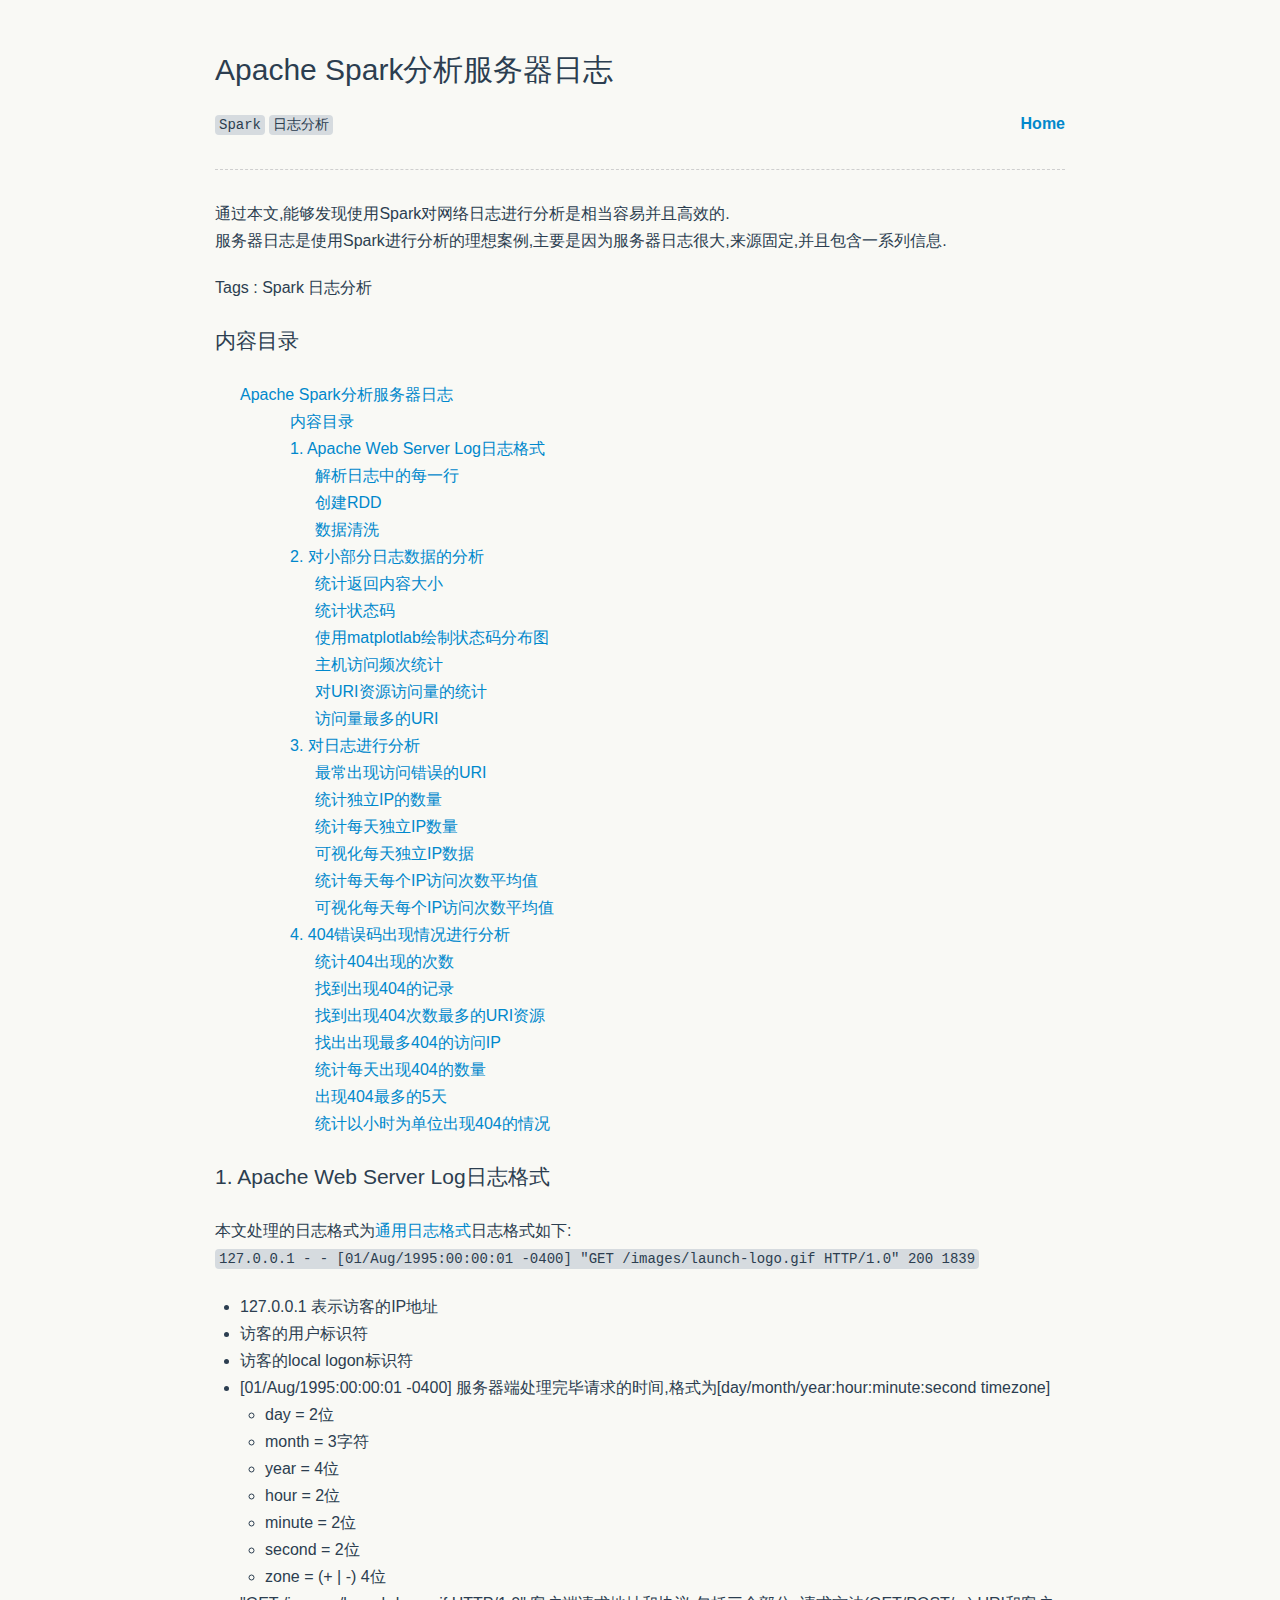
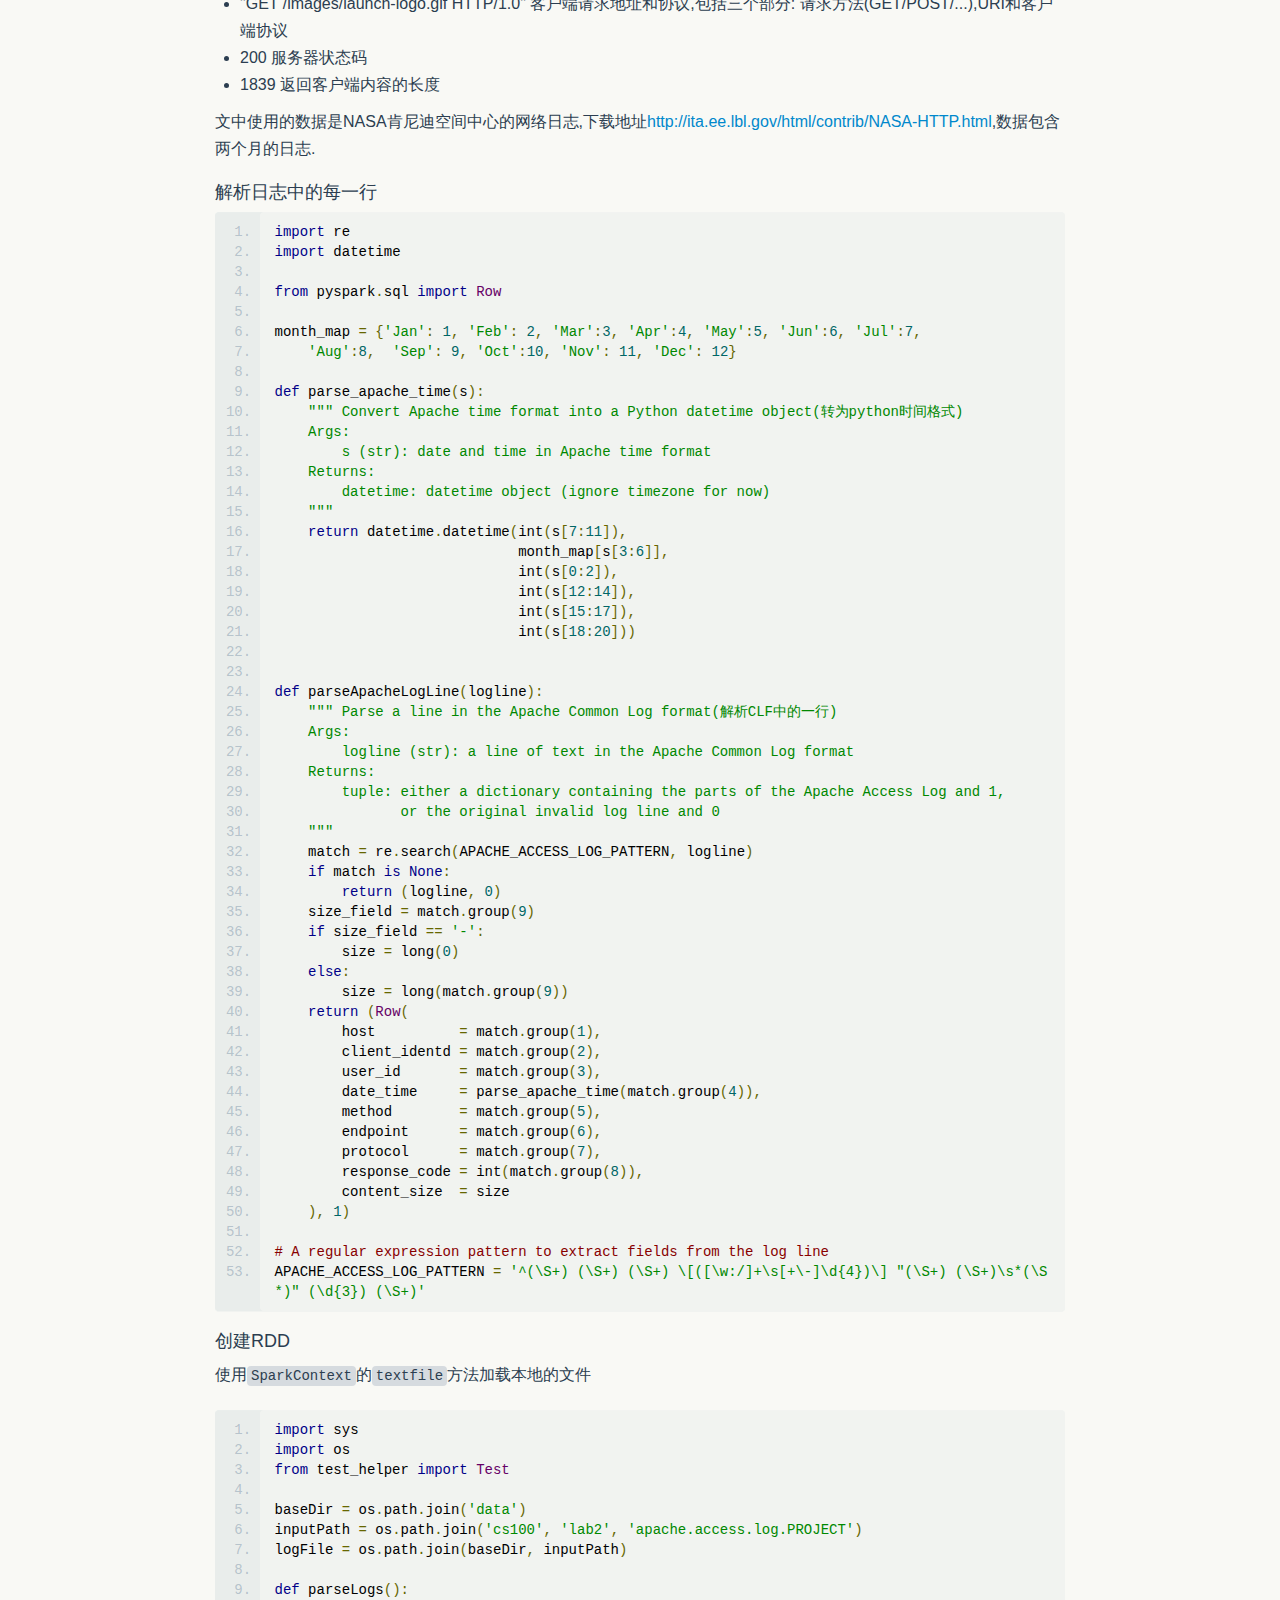
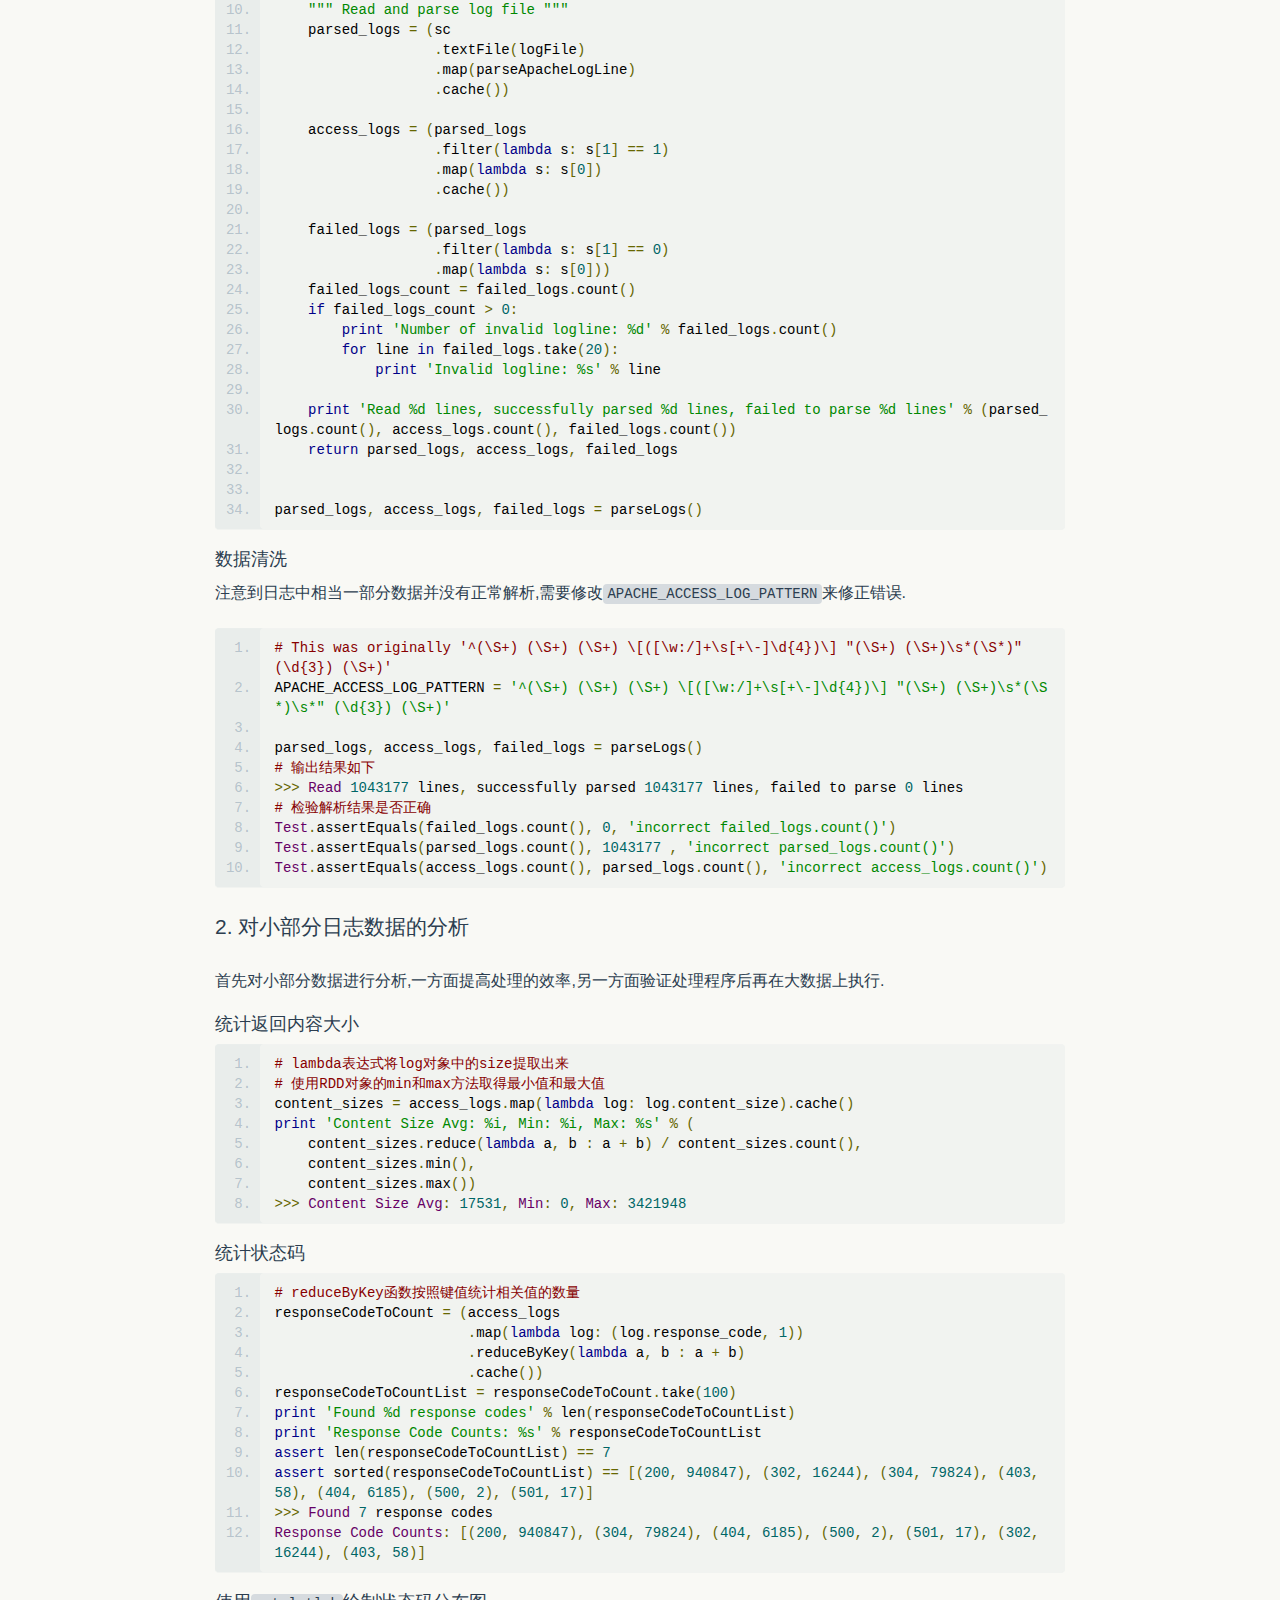
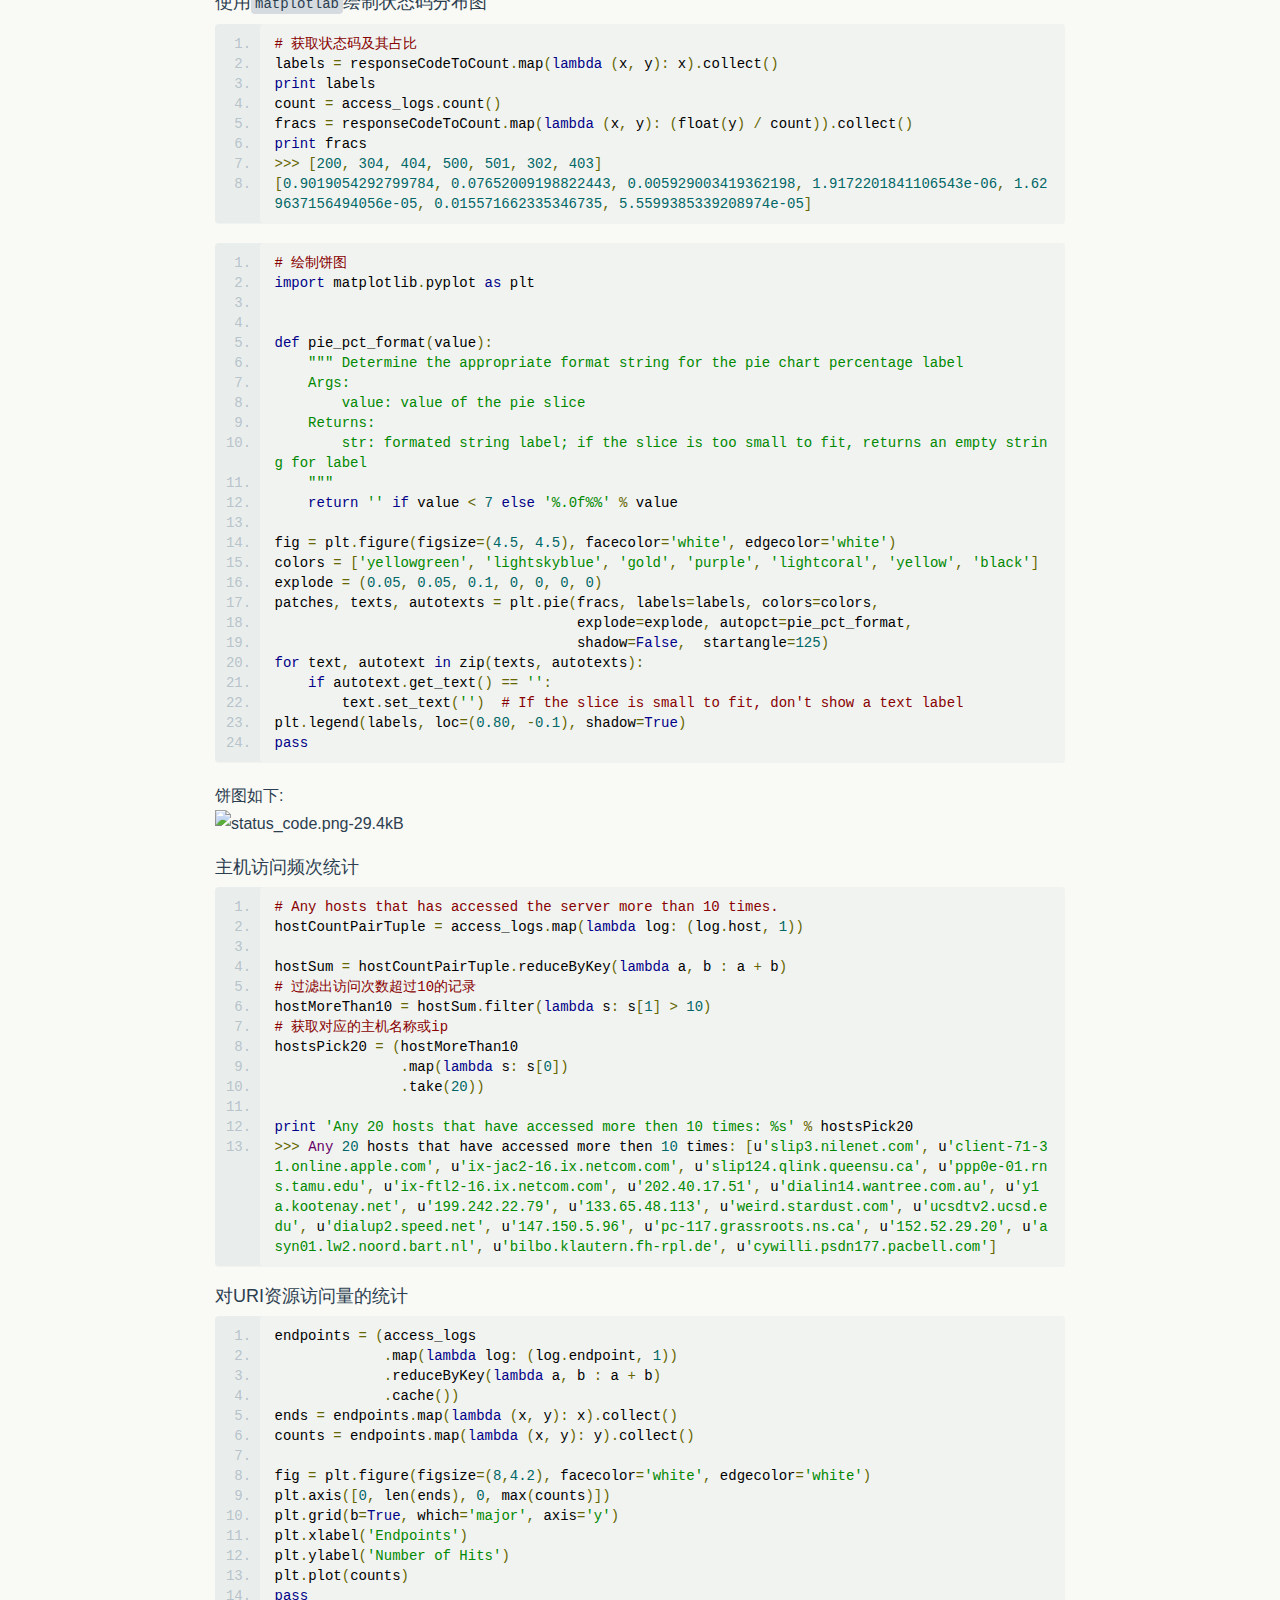
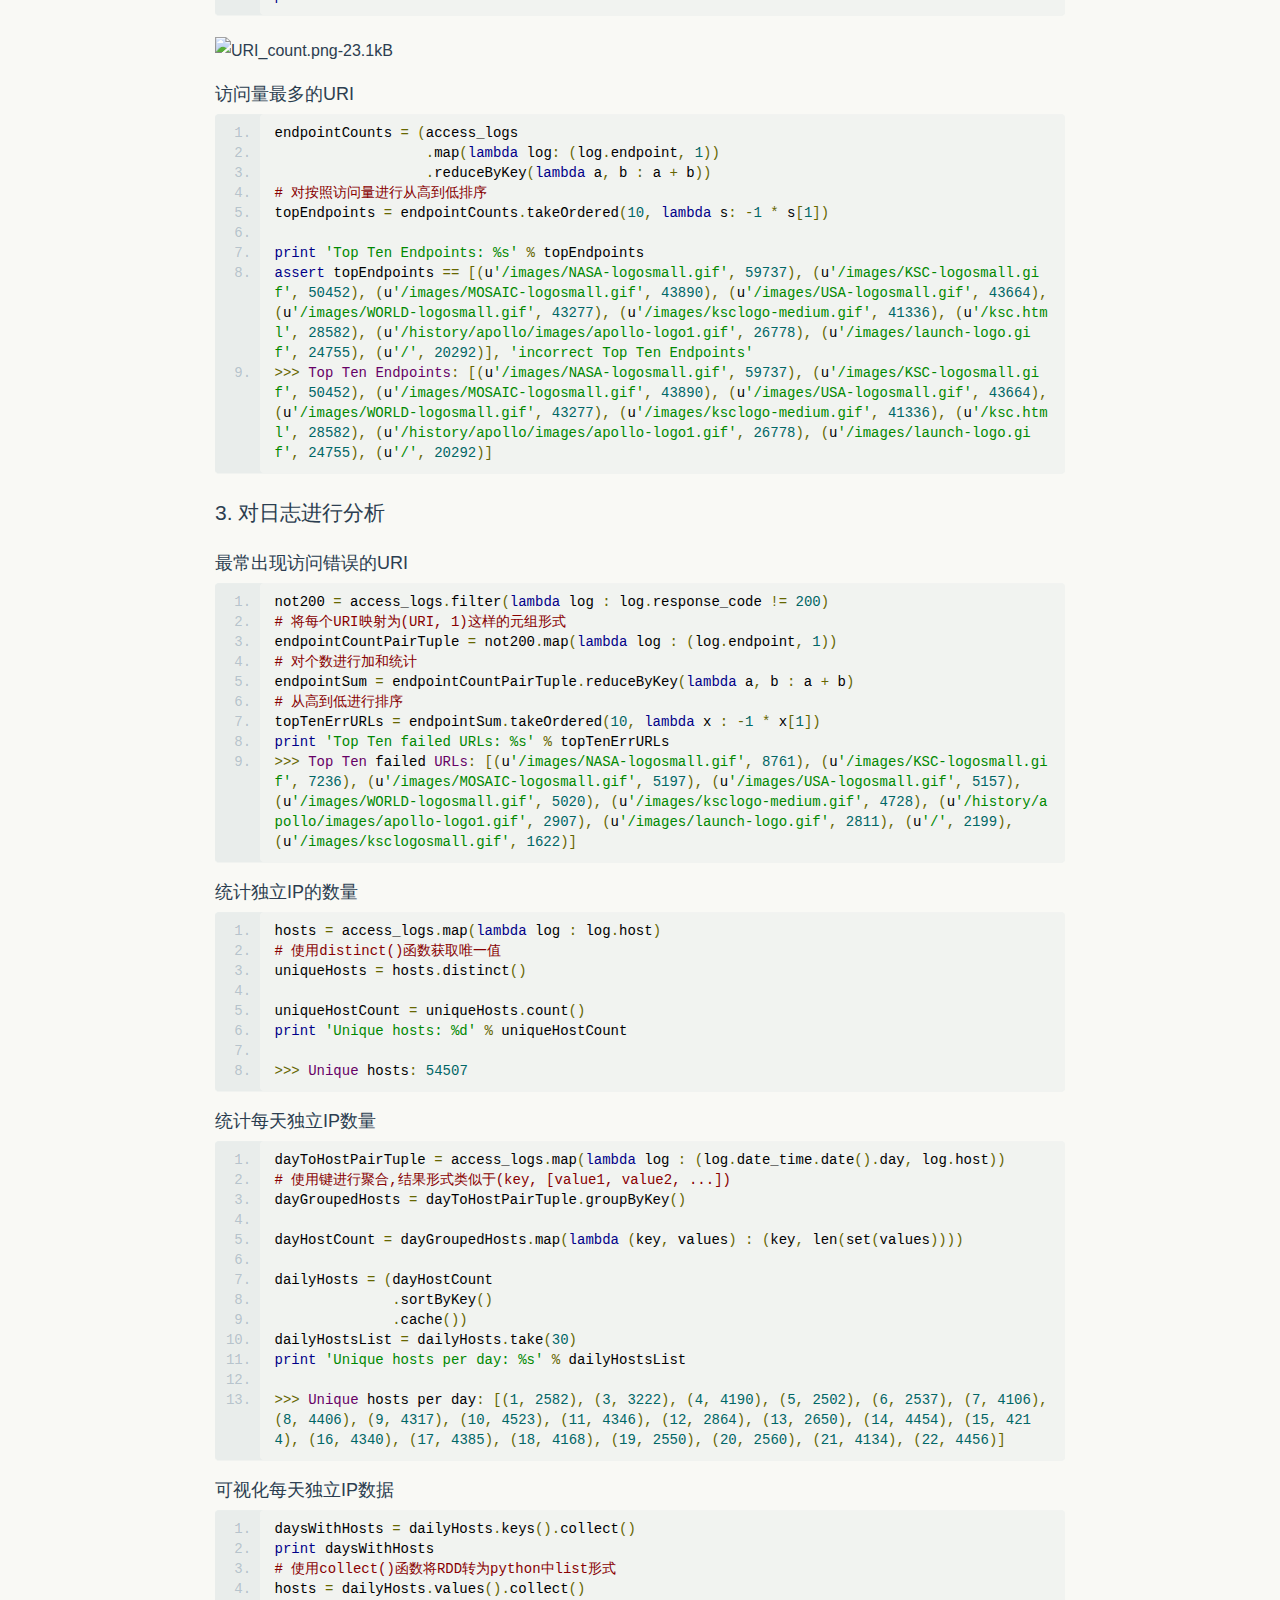
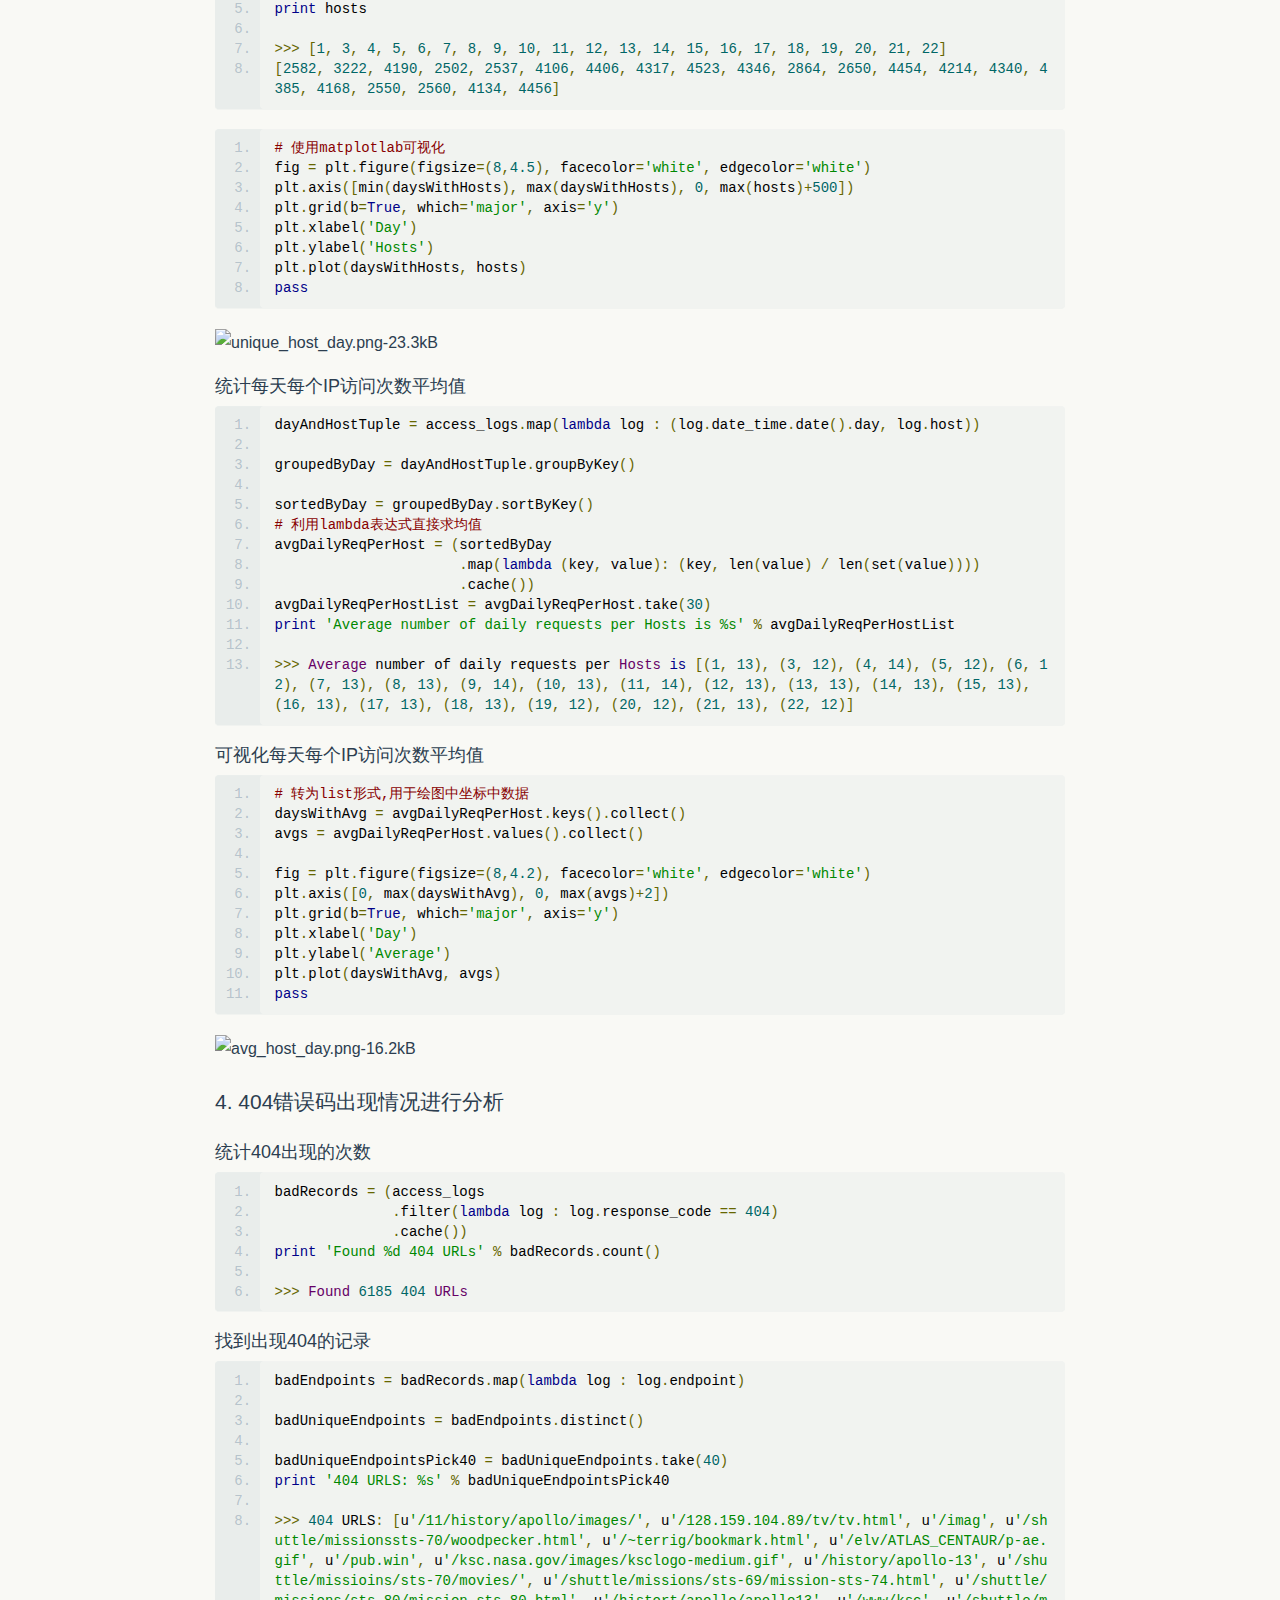
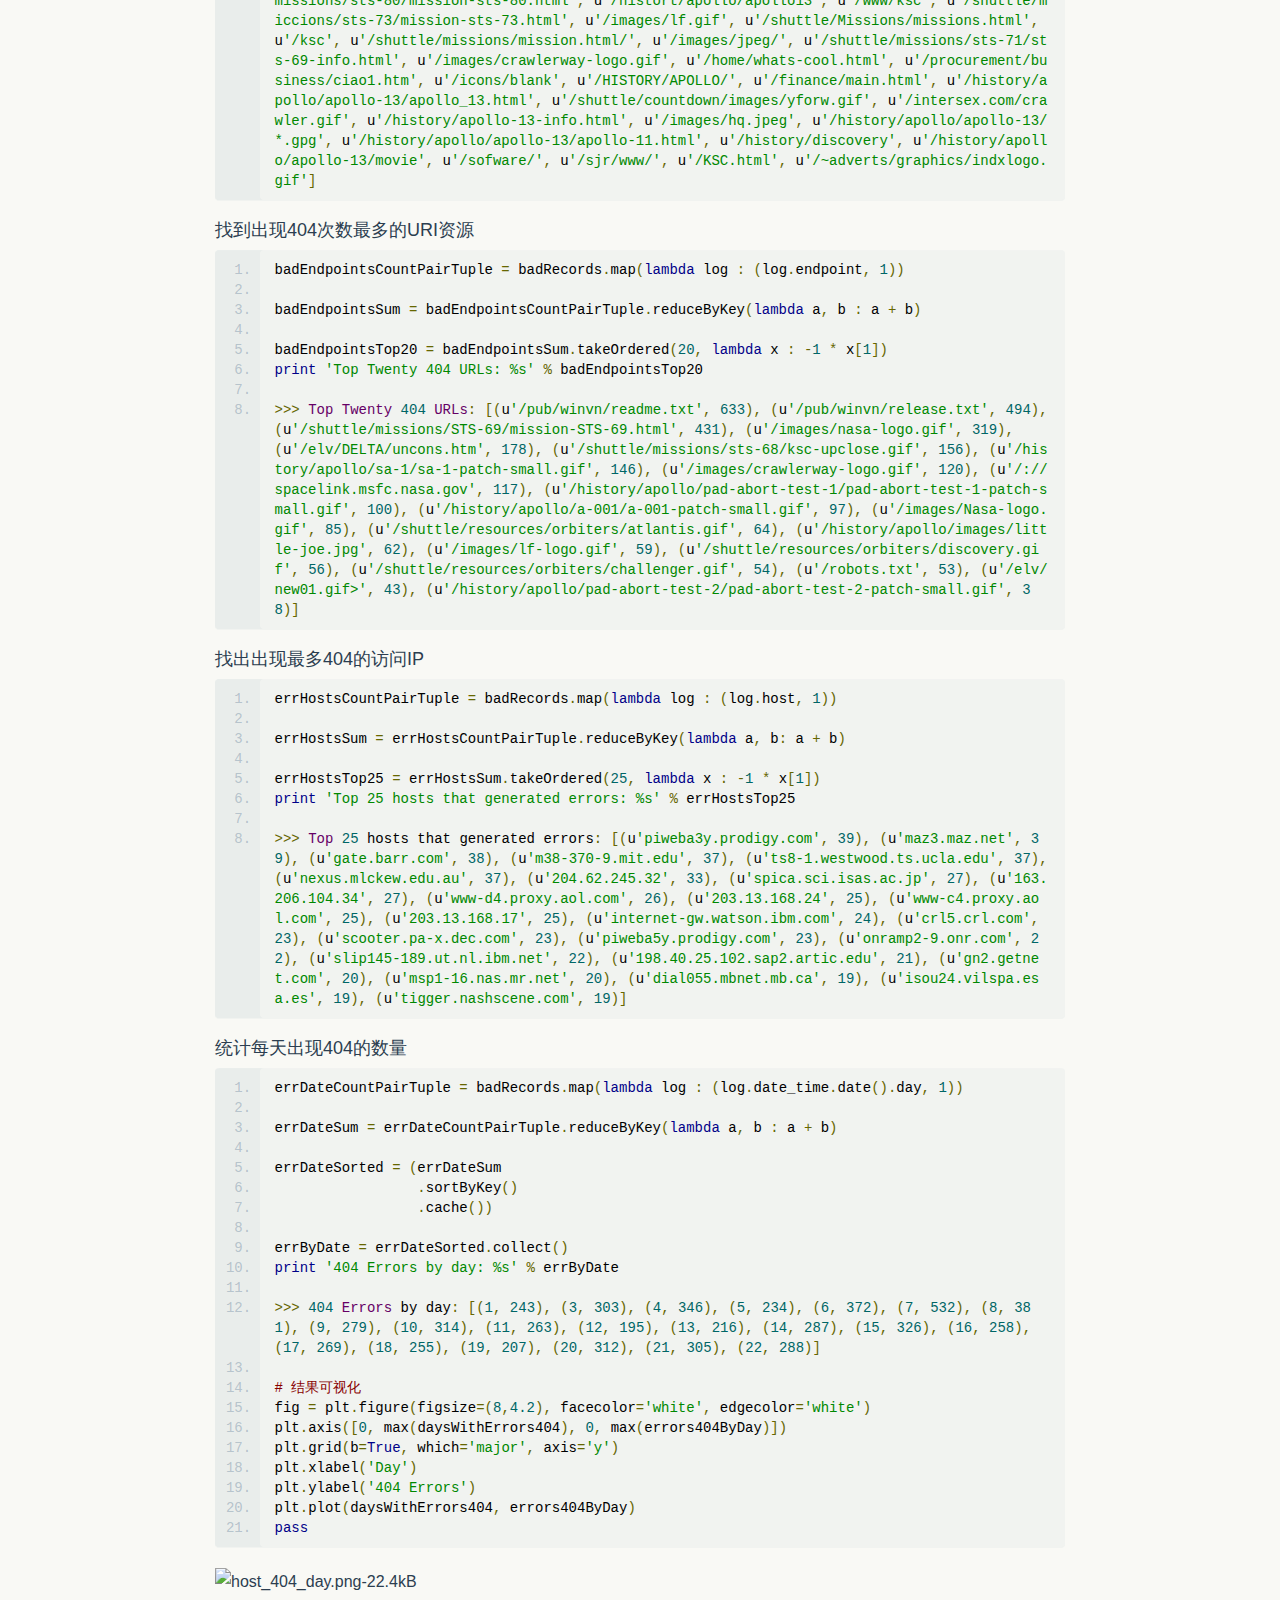
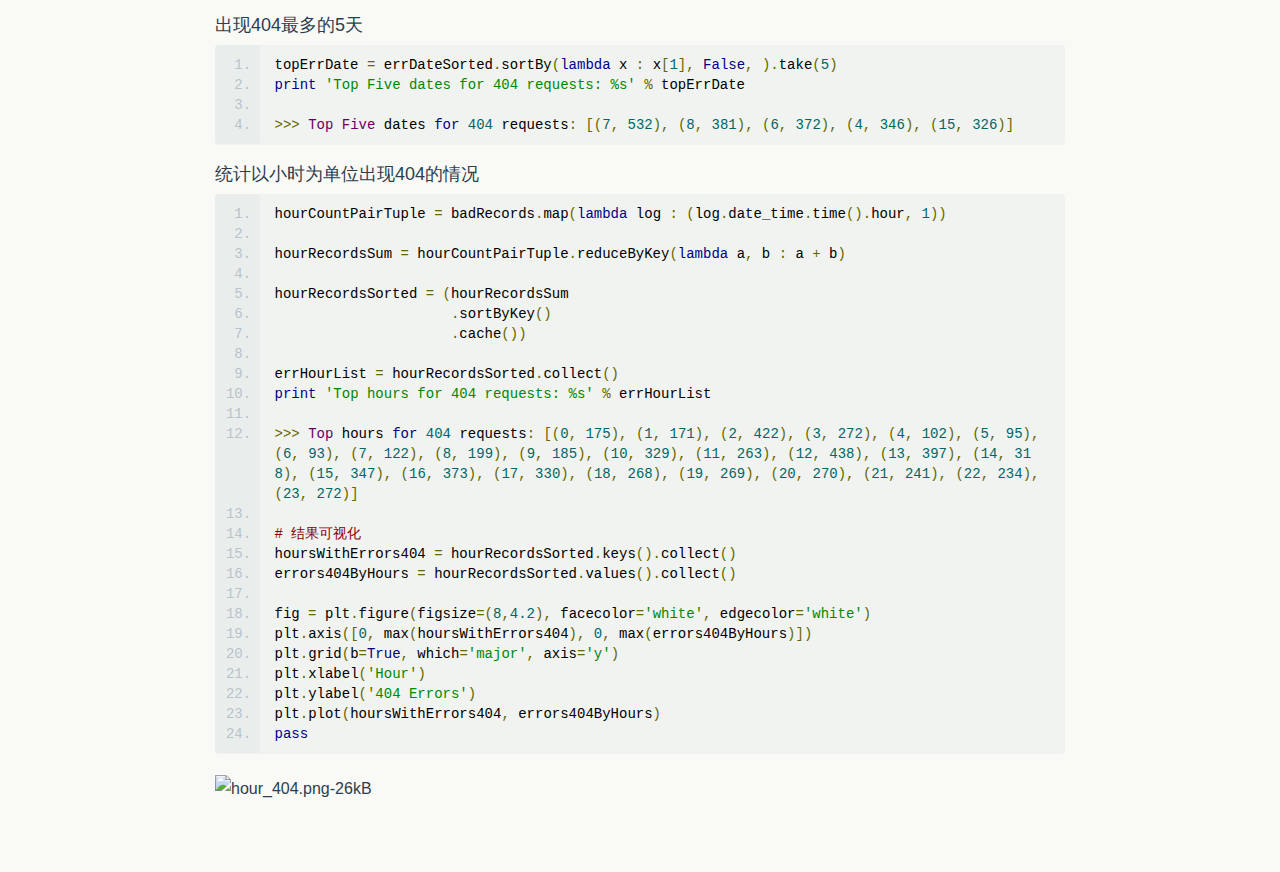
==== commit 79cbda18: "add home link in pages" ====
--- a/pages/Analysis the Web Server logs with Apache Spark.html
+++ b/pages/Analysis the Web Server logs with Apache Spark.html
@@ -6,7 +6,7 @@
 <link href="../css/template-theme-white.css" rel="stylesheet" media="screen">
 </head>
 <body class="theme theme-white">
-<div id="wmd-preview" class="wmd-preview wmd-preview-full-reader"><div class="md-section-divider"></div><div class="md-section-divider"></div><h1 id="apache-spark分析服务器日志" data-anchor-id="076m">Apache Spark分析服务器日志</h1><p data-anchor-id="7vsi"><code>Spark</code> <code>日志分析</code></p><hr><p data-anchor-id="atcc">通过本文,能够发现使用Spark对网络日志进行分析是相当容易并且高效的. <br>
+<div id="wmd-preview" class="wmd-preview wmd-preview-full-reader"><div class="md-section-divider"></div><div class="md-section-divider"></div><h1 id="apache-spark分析服务器日志" data-anchor-id="076m">Apache Spark分析服务器日志</h1><p data-anchor-id="7vsi"><code>Spark</code> <code>日志分析</code><a href="../index.html" style="float:right"><strong>Home</strong></a></p><hr><p data-anchor-id="atcc">通过本文,能够发现使用Spark对网络日志进行分析是相当容易并且高效的. <br>
 服务器日志是使用Spark进行分析的理想案例,主要是因为服务器日志很大,来源固定,并且包含一系列信息.</p><p data-anchor-id="jm5h">Tags : Spark 日志分析</p><div class="md-section-divider"></div><h3 id="内容目录" data-anchor-id="kz23">内容目录</h3><p data-anchor-id="vlb3"><div class="toc"><div class="toc">
 <ul>
 <li><a href="#apache-spark分析服务器日志">Apache Spark分析服务器日志</a><ul>
